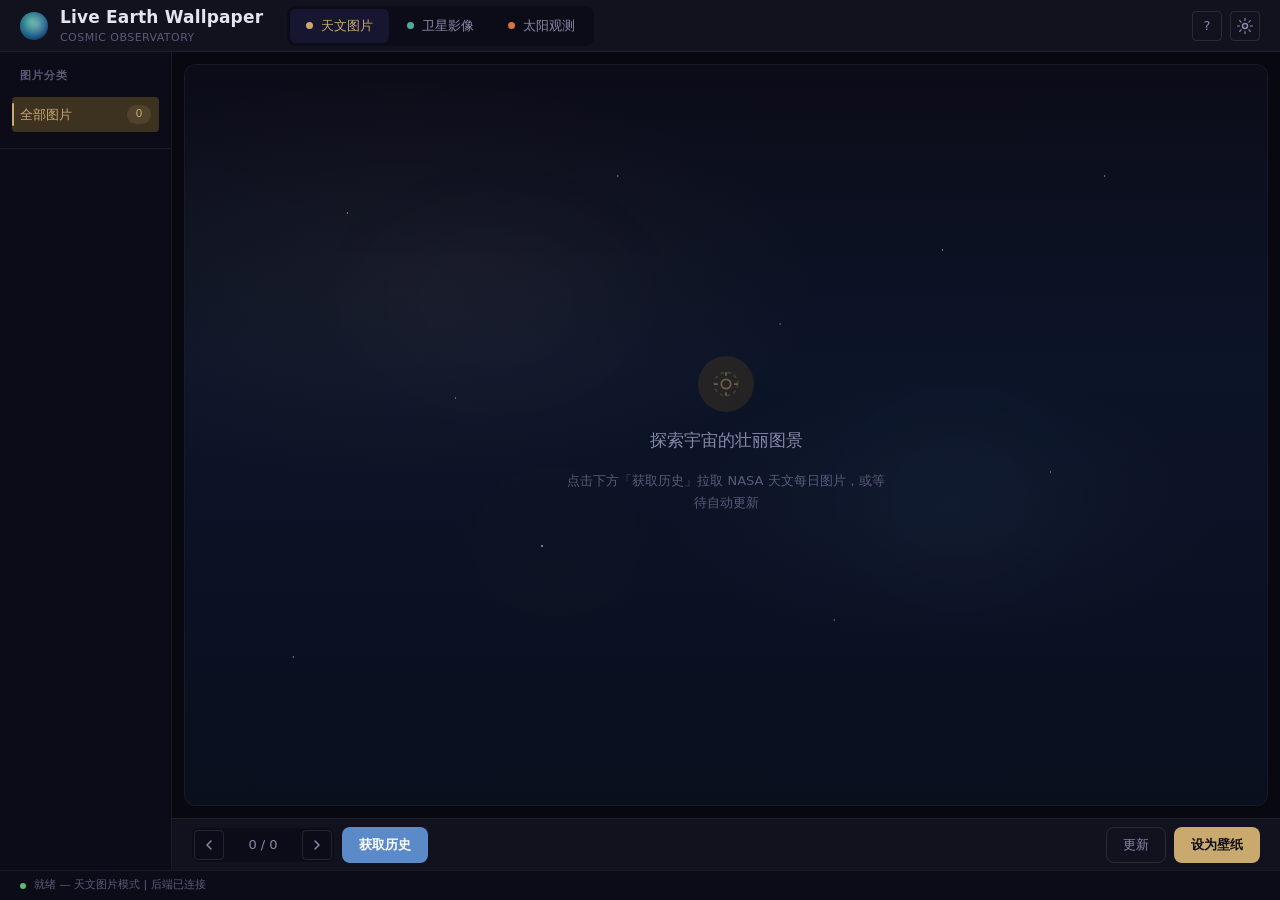
==== ui-redesign/index.html @ b9a94e30 "feat: Cosmic Observatory UI 重设计 — Flask + HTML/CSS 现代界面 + 自启动联动" ====
<!DOCTYPE html>
<html lang="zh-CN">
<head>
<meta charset="UTF-8">
<meta name="viewport" content="width=device-width, initial-scale=1.0">
<title>Live Earth Wallpaper — 卫星壁纸</title>
<style>
/* ============================================================
   DESIGN SYSTEM: COSMIC OBSERVATORY
   ============================================================ */

/* ----- Design Tokens ----- */
:root {
  /* Void palette — deep space background */
  --void-900: #080810;
  --void-800: #0c0c18;
  --void-700: #111122;
  --void-600: #161630;
  --void-500: #1e1e3a;

  /* Surface palette */
  --surface: #12121f;
  --surface-elevated: #181830;
  --surface-hover: #1e1e3e;

  /* Text */
  --text-primary: #e4e4f0;
  --text-secondary: #8888a8;
  --text-muted: #5a5a78;
  --text-inverse: #0c0c18;

  /* Accent colors — one per data source */
  --accent-apod: #c9a96e;    /* warm starlight gold */
  --accent-apod-dim: #3d3220;
  --accent-sat: #4dab9a;     /* Earth teal */
  --accent-sat-dim: #1a3a32;
  --accent-sdo: #e07040;     /* solar orange */
  --accent-sdo-dim: #3d2010;

  /* Semantic */
  --success: #5cb878;
  --success-dim: #1a3828;
  --warning: #d4a843;
  --warning-dim: #3d3010;
  --error: #d45252;
  --error-dim: #3d1818;
  --info: #5a8ac8;
  --info-dim: #182838;

  /* Borders */
  --border-subtle: rgba(255, 255, 255, 0.06);
  --border-default: rgba(255, 255, 255, 0.10);
  --border-strong: rgba(255, 255, 255, 0.16);

  /* Shadows */
  --shadow-sm: 0 1px 3px rgba(0, 0, 0, 0.4);
  --shadow-md: 0 4px 12px rgba(0, 0, 0, 0.5);
  --shadow-lg: 0 8px 32px rgba(0, 0, 0, 0.6);
  --shadow-glow-apod: 0 0 40px rgba(201, 169, 110, 0.12);
  --shadow-glow-sat: 0 0 40px rgba(77, 171, 154, 0.12);
  --shadow-glow-sdo: 0 0 40px rgba(224, 112, 64, 0.12);

  /* Spacing */
  --space-1: 4px;
  --space-2: 8px;
  --space-3: 12px;
  --space-4: 16px;
  --space-5: 20px;
  --space-6: 24px;
  --space-8: 32px;
  --space-10: 40px;
  --space-12: 48px;

  /* Typography */
  --font-sans: "Microsoft YaHei", "PingFang SC", system-ui, -apple-system, sans-serif;
  --font-mono: "Cascadia Code", "Fira Code", "JetBrains Mono", "Consolas", monospace;

  --text-xs: 0.6875rem;
  --text-sm: 0.8125rem;
  --text-base: 0.9375rem;
  --text-lg: 1.0625rem;
  --text-xl: 1.25rem;
  --text-2xl: 1.5rem;
  --text-3xl: 2rem;

  --leading-tight: 1.2;
  --leading-normal: 1.5;
  --leading-relaxed: 1.7;

  --weight-normal: 400;
  --weight-medium: 500;
  --weight-semibold: 600;
  --weight-bold: 700;

  /* Radii */
  --radius-sm: 4px;
  --radius-md: 8px;
  --radius-lg: 12px;
  --radius-xl: 16px;

  /* Transitions */
  --ease-out-expo: cubic-bezier(0.16, 1, 0.3, 1);
  --ease-out-quart: cubic-bezier(0.25, 1, 0.5, 1);
  --duration-fast: 150ms;
  --duration-normal: 250ms;
  --duration-slow: 400ms;
  --duration-glacial: 600ms;

  /* Layout */
  --header-h: 52px;
  --sidebar-w: 172px;
  --statusbar-h: 30px;
}

/* ----- Reset & Base ----- */
*, *::before, *::after {
  box-sizing: border-box;
  margin: 0;
  padding: 0;
}

html, body {
  height: 100%;
  overflow: hidden;
}

body {
  font-family: var(--font-sans);
  font-size: var(--text-base);
  line-height: var(--leading-normal);
  color: var(--text-primary);
  background: var(--void-900);
  -webkit-font-smoothing: antialiased;
  -moz-osx-font-smoothing: grayscale;
  user-select: none;
}

/* Scrollbar styling */
::-webkit-scrollbar { width: 6px; }
::-webkit-scrollbar-track { background: transparent; }
::-webkit-scrollbar-thumb { background: rgba(255,255,255,0.12); border-radius: 3px; }
::-webkit-scrollbar-thumb:hover { background: rgba(255,255,255,0.2); }

/* ============================================================
   APP SHELL
   ============================================================ */
.app {
  display: flex;
  flex-direction: column;
  height: 100dvh;
  background: var(--void-900);
}

/* ----- Header ----- */
.header {
  height: var(--header-h);
  background: var(--surface);
  border-bottom: 1px solid var(--border-subtle);
  display: flex;
  align-items: center;
  padding: 0 var(--space-5);
  gap: 0;
  flex-shrink: 0;
  z-index: 100;
}

.header-brand {
  display: flex;
  align-items: center;
  gap: var(--space-3);
  margin-right: var(--space-6);
}

.header-logo {
  width: 28px;
  height: 28px;
  border-radius: 50%;
  background: radial-gradient(circle at 40% 35%, #4dab9a, #1a5a8a 60%, #0a1a3a);
  position: relative;
  overflow: hidden;
}
.header-logo::after {
  content: '';
  position: absolute;
  inset: 0;
  background: radial-gradient(circle at 60% 45%, rgba(255,255,255,0.25) 0%, transparent 60%);
  border-radius: 50%;
}

.header-title {
  font-size: var(--text-lg);
  font-weight: var(--weight-semibold);
  color: var(--text-primary);
  letter-spacing: 0.01em;
}
.header-subtitle {
  font-size: var(--text-xs);
  color: var(--text-muted);
  letter-spacing: 0.04em;
}

/* Source tabs in header */
.source-tabs {
  display: flex;
  gap: 2px;
  background: var(--void-800);
  border-radius: var(--radius-md);
  padding: 3px;
}

.source-tab {
  display: flex;
  align-items: center;
  gap: var(--space-2);
  padding: var(--space-2) var(--space-4);
  border-radius: 6px;
  font-size: var(--text-sm);
  font-weight: var(--weight-medium);
  color: var(--text-secondary);
  cursor: pointer;
  transition: all var(--duration-fast) var(--ease-out-quart);
  border: none;
  background: transparent;
  font-family: var(--font-sans);
  white-space: nowrap;
}
.source-tab:hover { color: var(--text-primary); background: rgba(255,255,255,0.04); }
.source-tab.active { color: var(--text-primary); background: var(--void-600); }

.source-tab.apod-tab.active { color: var(--accent-apod); }
.source-tab.sat-tab.active { color: var(--accent-sat); }
.source-tab.sdo-tab.active { color: var(--accent-sdo); }

.tab-dot {
  width: 7px;
  height: 7px;
  border-radius: 50%;
  flex-shrink: 0;
}
.tab-dot.apod-dot { background: var(--accent-apod); }
.tab-dot.sat-dot { background: var(--accent-sat); }
.tab-dot.sdo-dot { background: var(--accent-sdo); }

.header-actions {
  margin-left: auto;
  display: flex;
  gap: var(--space-2);
}

/* ----- Body ----- */
.body {
  flex: 1;
  display: flex;
  overflow: hidden;
}

/* ----- Sidebar ----- */
.sidebar {
  width: var(--sidebar-w);
  background: var(--void-800);
  border-right: 1px solid var(--border-subtle);
  display: flex;
  flex-direction: column;
  flex-shrink: 0;
  overflow-y: auto;
}

.sidebar-section {
  padding: var(--space-4) var(--space-3);
  border-bottom: 1px solid var(--border-subtle);
}
.sidebar-section:last-child { border-bottom: none; }

.sidebar-label {
  font-size: var(--text-xs);
  font-weight: var(--weight-semibold);
  color: var(--text-muted);
  text-transform: uppercase;
  letter-spacing: 0.08em;
  margin-bottom: var(--space-3);
  padding: 0 var(--space-2);
}

/* Category list */
.cat-list { display: flex; flex-direction: column; gap: 1px; }

.cat-item {
  display: flex;
  align-items: center;
  justify-content: space-between;
  padding: var(--space-2) var(--space-2);
  border-radius: var(--radius-sm);
  font-size: var(--text-sm);
  color: var(--text-secondary);
  cursor: pointer;
  transition: all var(--duration-fast) var(--ease-out-quart);
  position: relative;
}
.cat-item:hover { color: var(--text-primary); background: rgba(255,255,255,0.04); }
.cat-item.active {
  color: var(--accent-apod);
  background: var(--accent-apod-dim);
}
.cat-item.active::before {
  content: '';
  position: absolute;
  left: 0;
  top: 6px;
  bottom: 6px;
  width: 2px;
  background: var(--accent-apod);
  border-radius: 1px;
}

.cat-count {
  font-size: var(--text-xs);
  color: var(--text-muted);
  background: var(--void-700);
  padding: 1px 6px;
  border-radius: 10px;
  min-width: 24px;
  text-align: center;
}
.cat-item.active .cat-count {
  background: rgba(201,169,110,0.15);
  color: var(--accent-apod);
}

/* Satellite sidebar */
.sat-select-group {
  margin-bottom: var(--space-3);
}
.sat-select-group:last-child { margin-bottom: 0; }

.sat-select-label {
  font-size: var(--text-xs);
  color: var(--text-muted);
  margin-bottom: var(--space-1);
  padding: 0 var(--space-1);
  letter-spacing: 0.03em;
}

.select-styled {
  width: 100%;
  padding: var(--space-2) var(--space-2);
  background: var(--void-700);
  color: var(--text-primary);
  border: 1px solid var(--border-default);
  border-radius: var(--radius-sm);
  font-size: var(--text-sm);
  font-family: var(--font-sans);
  cursor: pointer;
  outline: none;
  transition: border-color var(--duration-fast);
}
.select-styled:focus { border-color: var(--accent-sat); }

.radio-group {
  display: flex;
  flex-direction: column;
  gap: 2px;
}

.radio-item {
  display: flex;
  align-items: center;
  gap: var(--space-2);
  padding: var(--space-1) var(--space-2);
  border-radius: var(--radius-sm);
  font-size: var(--text-sm);
  color: var(--text-secondary);
  cursor: pointer;
  transition: all var(--duration-fast);
}
.radio-item:hover { color: var(--text-primary); background: rgba(255,255,255,0.03); }
.radio-item.selected { color: var(--accent-sat); }

.radio-dot {
  width: 14px;
  height: 14px;
  border-radius: 50%;
  border: 2px solid var(--border-strong);
  position: relative;
  flex-shrink: 0;
  transition: border-color var(--duration-fast);
}
.radio-item.selected .radio-dot { border-color: var(--accent-sat); }
.radio-item.selected .radio-dot::after {
  content: '';
  position: absolute;
  inset: 3px;
  border-radius: 50%;
  background: var(--accent-sat);
}

/* Info card in sidebar */
.sidebar-info {
  margin-top: auto;
  padding: var(--space-3);
  background: var(--surface);
  border-radius: var(--radius-md);
  margin: var(--space-3);
}

.sidebar-info-title {
  font-size: var(--text-xs);
  font-weight: var(--weight-semibold);
  color: var(--text-muted);
  margin-bottom: var(--space-2);
  letter-spacing: 0.04em;
}
.sidebar-info-text {
  font-size: var(--text-xs);
  color: var(--text-secondary);
  line-height: var(--leading-relaxed);
}

/* ----- Main Content ----- */
.main {
  flex: 1;
  display: flex;
  flex-direction: column;
  overflow: hidden;
  background: var(--void-900);
}

/* Panel system */
.panel {
  flex: 1;
  display: none;
  flex-direction: column;
  overflow: hidden;
}
.panel.visible { display: flex; }

/* Preview area */
.preview-area {
  flex: 1;
  position: relative;
  background: var(--void-800);
  margin: var(--space-3);
  border-radius: var(--radius-lg);
  overflow: hidden;
  border: 1px solid var(--border-subtle);
  display: flex;
  align-items: center;
  justify-content: center;
}

/* Placeholder imagery */
.preview-placeholder {
  width: 100%;
  height: 100%;
  position: absolute;
  inset: 0;
}

.preview-placeholder.apod-bg {
  background:
    radial-gradient(600px 300px at 20% 30%, rgba(201,169,110,0.06) 0%, transparent 70%),
    radial-gradient(400px 200px at 70% 60%, rgba(100,140,200,0.05) 0%, transparent 70%),
    radial-gradient(1px 1px at 15% 20%, rgba(255,255,255,0.9), transparent),
    radial-gradient(1px 1px at 25% 45%, rgba(255,255,255,0.7), transparent),
    radial-gradient(1px 1px at 40% 15%, rgba(255,255,255,0.8), transparent),
    radial-gradient(1px 1px at 55% 35%, rgba(255,255,255,0.6), transparent),
    radial-gradient(1px 1px at 70% 25%, rgba(255,255,255,0.9), transparent),
    radial-gradient(1px 1px at 80% 55%, rgba(255,255,255,0.7), transparent),
    radial-gradient(1.5px 1.5px at 33% 65%, rgba(255,255,255,0.85), transparent),
    radial-gradient(1px 1px at 60% 75%, rgba(255,255,255,0.6), transparent),
    radial-gradient(1px 1px at 10% 80%, rgba(255,255,255,0.75), transparent),
    radial-gradient(1px 1px at 85% 15%, rgba(255,255,255,0.8), transparent),
    linear-gradient(180deg, var(--void-800) 0%, #0c1428 40%, #0a0f1e 100%);
}

.preview-placeholder.sat-bg {
  background:
    radial-gradient(ellipse 80% 60% at 50% 45%, #1a4a6e 0%, #0d2b45 40%, #0a1f35 70%, var(--void-800) 100%),
    radial-gradient(ellipse 40% 25% at 30% 35%, rgba(77,171,154,0.08) 0%, transparent 60%),
    radial-gradient(ellipse 30% 20% at 70% 50%, rgba(77,171,154,0.06) 0%, transparent 60%);
}

.preview-placeholder.sdo-bg {
  background:
    radial-gradient(circle 45% at 50% 50%, rgba(224,112,64,0.15) 0%, rgba(200,80,30,0.08) 30%, rgba(180,60,20,0.03) 55%, var(--void-800) 100%),
    radial-gradient(circle 20% at 50% 50%, rgba(255,200,100,0.2) 0%, transparent 40%);
}

/* Nebula cloud effect for APOD */
.nebula-cloud {
  position: absolute;
  border-radius: 50%;
  filter: blur(60px);
  opacity: 0.3;
  animation: nebulaDrift 20s ease-in-out infinite alternate;
}
.nebula-cloud:nth-child(1) {
  width: 300px; height: 180px;
  background: radial-gradient(ellipse, rgba(180,140,200,0.15), transparent);
  top: 20%; left: 15%;
}
.nebula-cloud:nth-child(2) {
  width: 250px; height: 200px;
  background: radial-gradient(ellipse, rgba(100,160,200,0.12), transparent);
  top: 45%; left: 60%;
  animation-delay: -7s;
  animation-duration: 25s;
}
.nebula-cloud:nth-child(3) {
  width: 200px; height: 140px;
  background: radial-gradient(ellipse, rgba(201,169,110,0.1), transparent);
  top: 55%; left: 25%;
  animation-delay: -12s;
  animation-duration: 18s;
}

@keyframes nebulaDrift {
  0% { transform: translate(0, 0) scale(1); }
  100% { transform: translate(20px, -15px) scale(1.08); }
}

/* Image overlay info */
.preview-overlay {
  position: absolute;
  bottom: 0;
  left: 0;
  right: 0;
  padding: var(--space-5) var(--space-6);
  background: linear-gradient(transparent, rgba(8,8,16,0.85) 40%);
  display: flex;
  align-items: flex-end;
  justify-content: space-between;
  pointer-events: none;
}

.preview-meta { display: flex; flex-direction: column; gap: var(--space-1); }
.preview-title { font-size: var(--text-xl); font-weight: var(--weight-semibold); letter-spacing: 0.01em; }
.preview-date { font-size: var(--text-sm); color: var(--text-secondary); }
.preview-copyright { font-size: var(--text-xs); color: var(--text-muted); }

.preview-resolution {
  font-size: var(--text-xs);
  color: var(--text-muted);
  font-family: var(--font-mono);
  background: rgba(0,0,0,0.5);
  padding: var(--space-1) var(--space-3);
  border-radius: var(--radius-sm);
  pointer-events: none;
}

/* Empty state */
.empty-state {
  display: flex;
  flex-direction: column;
  align-items: center;
  justify-content: center;
  gap: var(--space-4);
  text-align: center;
  z-index: 1;
  padding: var(--space-10);
}

.empty-icon {
  width: 56px;
  height: 56px;
  border-radius: 50%;
  display: flex;
  align-items: center;
  justify-content: center;
  font-size: 24px;
  opacity: 0.5;
}
.empty-icon.apod-ei { background: var(--accent-apod-dim); }
.empty-icon.sat-ei { background: var(--accent-sat-dim); }
.empty-icon.sdo-ei { background: var(--accent-sdo-dim); }

.empty-title {
  font-size: var(--text-lg);
  font-weight: var(--weight-medium);
  color: var(--text-secondary);
}
.empty-desc {
  font-size: var(--text-sm);
  color: var(--text-muted);
  max-width: 320px;
  line-height: var(--leading-relaxed);
}

/* ----- Bottom Control Bar ----- */
.control-bar {
  height: 52px;
  background: var(--surface);
  border-top: 1px solid var(--border-subtle);
  display: flex;
  align-items: center;
  padding: 0 var(--space-5);
  gap: var(--space-3);
  flex-shrink: 0;
}

.control-group { display: flex; align-items: center; gap: var(--space-2); }
.control-group.right { margin-left: auto; }

/* Navigation */
.nav-group {
  display: flex;
  align-items: center;
  gap: var(--space-1);
  background: var(--void-800);
  border-radius: var(--radius-md);
  padding: 2px;
}

.page-indicator {
  font-size: var(--text-sm);
  color: var(--text-secondary);
  padding: 0 var(--space-3);
  font-variant-numeric: tabular-nums;
  min-width: 70px;
  text-align: center;
}

/* Buttons */
.btn {
  display: inline-flex;
  align-items: center;
  justify-content: center;
  gap: var(--space-2);
  padding: var(--space-2) var(--space-4);
  height: 36px;
  border-radius: var(--radius-md);
  font-family: var(--font-sans);
  font-size: var(--text-sm);
  font-weight: var(--weight-medium);
  border: 1px solid transparent;
  cursor: pointer;
  transition: all var(--duration-fast) var(--ease-out-quart);
  white-space: nowrap;
  outline: none;
  position: relative;
  overflow: hidden;
}

.btn:focus-visible {
  outline: 2px solid var(--accent-apod);
  outline-offset: 2px;
}

.btn:active { transform: scale(0.97); }

.btn-icon {
  width: 36px;
  height: 36px;
  padding: 0;
  border-radius: var(--radius-md);
}
.btn-icon.small { width: 30px; height: 30px; border-radius: var(--radius-sm); }

/* Button variants */
.btn-ghost {
  background: transparent;
  color: var(--text-secondary);
  border-color: var(--border-default);
}
.btn-ghost:hover { color: var(--text-primary); background: var(--surface-hover); border-color: var(--border-strong); }

.btn-primary {
  background: var(--accent-apod);
  color: var(--text-inverse);
  font-weight: var(--weight-semibold);
}
.btn-primary:hover { filter: brightness(1.15); }

.btn-sat {
  background: var(--accent-sat);
  color: var(--text-inverse);
  font-weight: var(--weight-semibold);
}
.btn-sat:hover { filter: brightness(1.15); }

.btn-sdo {
  background: var(--accent-sdo);
  color: var(--text-inverse);
  font-weight: var(--weight-semibold);
}
.btn-sdo:hover { filter: brightness(1.15); }

.btn-accent {
  background: var(--info);
  color: white;
  font-weight: var(--weight-semibold);
}
.btn-accent:hover { filter: brightness(1.15); }

.btn-success {
  background: var(--success);
  color: var(--text-inverse);
  font-weight: var(--weight-semibold);
}
.btn-success:hover { filter: brightness(1.15); }

.btn-danger {
  background: transparent;
  color: var(--error);
  border-color: var(--error-dim);
}
.btn-danger:hover { background: var(--error-dim); border-color: var(--error); }

/* Auto-refresh toggle styling */
.auto-toggle {
  position: relative;
  display: flex;
  align-items: center;
  gap: var(--space-2);
  padding: var(--space-2) var(--space-3);
  border-radius: var(--radius-md);
  font-size: var(--text-xs);
  color: var(--text-secondary);
  cursor: pointer;
  transition: all var(--duration-fast);
  background: var(--void-800);
}
.auto-toggle:hover { color: var(--text-primary); }
.auto-toggle.on { color: var(--success); }

.auto-dot {
  width: 8px;
  height: 8px;
  border-radius: 50%;
  background: var(--text-muted);
  transition: all var(--duration-normal);
}
.auto-toggle.on .auto-dot {
  background: var(--success);
  box-shadow: 0 0 8px rgba(92,184,120,0.5);
}

.countdown {
  font-size: var(--text-xs);
  color: var(--text-muted);
  font-family: var(--font-mono);
  padding: var(--space-1) var(--space-3);
}

/* ----- Status Bar ----- */
.status-bar {
  height: var(--statusbar-h);
  background: var(--void-800);
  border-top: 1px solid var(--border-subtle);
  display: flex;
  align-items: center;
  padding: 0 var(--space-5);
  flex-shrink: 0;
}

.status-text {
  font-size: var(--text-xs);
  color: var(--text-muted);
  display: flex;
  align-items: center;
  gap: var(--space-2);
}
.status-dot {
  width: 6px;
  height: 6px;
  border-radius: 50%;
  background: var(--text-muted);
  transition: background var(--duration-normal);
}
.status-dot.ok { background: var(--success); }
.status-dot.loading { background: var(--warning); animation: pulse-dot 1.2s ease-in-out infinite; }
.status-dot.error { background: var(--error); }

@keyframes pulse-dot {
  0%, 100% { opacity: 1; }
  50% { opacity: 0.3; }
}

.status-update {
  margin-left: auto;
  font-size: var(--text-xs);
  color: var(--text-muted);
}

/* ----- Modal / Dialog ----- */
.modal-overlay {
  position: fixed;
  inset: 0;
  background: rgba(4, 4, 8, 0.75);
  backdrop-filter: blur(8px);
  display: flex;
  align-items: center;
  justify-content: center;
  z-index: 1000;
  animation: fadeIn var(--duration-normal) var(--ease-out-quart);
}

@keyframes fadeIn {
  from { opacity: 0; }
  to { opacity: 1; }
}

.modal {
  background: var(--surface);
  border: 1px solid var(--border-default);
  border-radius: var(--radius-xl);
  width: 90%;
  max-width: 460px;
  max-height: 85vh;
  overflow-y: auto;
  box-shadow: var(--shadow-lg);
  animation: modalIn var(--duration-slow) var(--ease-out-expo);
}

@keyframes modalIn {
  from { opacity: 0; transform: translateY(12px) scale(0.98); }
  to { opacity: 1; transform: translateY(0) scale(1); }
}

.modal-header {
  display: flex;
  align-items: center;
  justify-content: space-between;
  padding: var(--space-5) var(--space-6);
  border-bottom: 1px solid var(--border-subtle);
}
.modal-title { font-size: var(--text-lg); font-weight: var(--weight-semibold); }
.modal-close {
  width: 32px; height: 32px;
  border: none;
  background: transparent;
  color: var(--text-secondary);
  border-radius: var(--radius-sm);
  cursor: pointer;
  display: flex;
  align-items: center;
  justify-content: center;
  font-size: 18px;
  transition: all var(--duration-fast);
}
.modal-close:hover { color: var(--text-primary); background: var(--surface-hover); }

.modal-body { padding: var(--space-6); }

.modal-footer {
  padding: var(--space-4) var(--space-6);
  border-top: 1px solid var(--border-subtle);
  display: flex;
  justify-content: flex-end;
  gap: var(--space-3);
}

/* Form elements in modal */
.form-group { margin-bottom: var(--space-5); }
.form-group:last-child { margin-bottom: 0; }

.form-label {
  display: block;
  font-size: var(--text-sm);
  font-weight: var(--weight-medium);
  color: var(--text-secondary);
  margin-bottom: var(--space-2);
}

.form-input {
  width: 100%;
  padding: var(--space-2) var(--space-3);
  background: var(--void-700);
  color: var(--text-primary);
  border: 1px solid var(--border-default);
  border-radius: var(--radius-md);
  font-size: var(--text-sm);
  font-family: var(--font-sans);
  transition: border-color var(--duration-fast);
  outline: none;
}
.form-input:focus { border-color: var(--info); }

.form-hint {
  font-size: var(--text-xs);
  color: var(--text-muted);
  margin-top: var(--space-1);
}

/* Toggle switch */
.toggle-row {
  display: flex;
  align-items: center;
  justify-content: space-between;
  padding: var(--space-3) 0;
  cursor: pointer;
}
.toggle-label { font-size: var(--text-sm); color: var(--text-primary); }
.toggle-hint { font-size: var(--text-xs); color: var(--text-muted); margin-top: 2px; }

.toggle-switch {
  width: 44px;
  height: 24px;
  background: var(--void-700);
  border-radius: 12px;
  position: relative;
  transition: background var(--duration-normal);
  flex-shrink: 0;
}
.toggle-switch.on { background: var(--success); }
.toggle-switch::after {
  content: '';
  position: absolute;
  top: 3px;
  left: 3px;
  width: 18px;
  height: 18px;
  background: white;
  border-radius: 50%;
  transition: transform var(--duration-normal) var(--ease-out-quart);
}
.toggle-switch.on::after { transform: translateX(20px); }

/* Wallpaper style pills */
.style-pills {
  display: flex;
  flex-wrap: wrap;
  gap: var(--space-2);
}

.style-pill {
  padding: var(--space-1) var(--space-3);
  border-radius: 20px;
  font-size: var(--text-xs);
  color: var(--text-secondary);
  background: var(--void-700);
  border: 1px solid var(--border-default);
  cursor: pointer;
  transition: all var(--duration-fast);
  font-family: var(--font-sans);
}
.style-pill:hover { color: var(--text-primary); border-color: var(--border-strong); }
.style-pill.selected {
  color: var(--info);
  background: var(--info-dim);
  border-color: var(--info);
}

/* Help text area */
.help-text {
  font-size: var(--text-sm);
  color: var(--text-secondary);
  line-height: var(--leading-relaxed);
  background: var(--void-800);
  border-radius: var(--radius-md);
  padding: var(--space-5);
  max-height: 360px;
  overflow-y: auto;
}
.help-text h3 {
  color: var(--text-primary);
  font-size: var(--text-base);
  font-weight: var(--weight-semibold);
  margin: var(--space-4) 0 var(--space-2);
}
.help-text h3:first-child { margin-top: 0; }
.help-text p { margin-bottom: var(--space-2); }
.help-text ul { padding-left: var(--space-5); margin-bottom: var(--space-3); }
.help-text li { margin-bottom: var(--space-1); color: var(--text-secondary); }
.help-text code {
  font-family: var(--font-mono);
  font-size: var(--text-xs);
  background: var(--void-700);
  padding: 1px 5px;
  border-radius: 3px;
  color: var(--accent-apod);
}

/* Loading shimmer */
@keyframes shimmer {
  0% { background-position: -400px 0; }
  100% { background-position: 400px 0; }
}

.loading-shimmer {
  background: linear-gradient(90deg,
    var(--void-700) 0%,
    var(--void-600) 40%,
    var(--void-700) 80%
  );
  background-size: 800px 100%;
  animation: shimmer 2s ease-in-out infinite;
}

/* ============================================================
   SDO BAND COLORS
   ============================================================ */
.band-swatch {
  display: inline-block;
  width: 10px;
  height: 10px;
  border-radius: 50%;
  margin-right: var(--space-2);
  flex-shrink: 0;
}
.band-0304 { background: #e03040; }
.band-0171 { background: #d4a030; }
.band-continuum { background: #f0e0c0; }
.band-magnetogram { background: #60a0e0; }
.band-0211 { background: #e07080; }
.band-0193 { background: #c06030; }
.band-0094 { background: #40c080; }
.band-0131 { background: #40a0d0; }

/* ============================================================
   RESPONSIVE
   ============================================================ */
@media (max-width: 860px) {
  .sidebar { display: none; }
  .header-subtitle { display: none; }
  .source-tab span:last-child { display: none; }
  .preview-area { margin: var(--space-2); border-radius: var(--radius-md); }
  .control-bar { padding: 0 var(--space-3); gap: var(--space-2); flex-wrap: wrap; height: auto; padding-block: var(--space-2); }
}
</style>
</head>
<body>

<div class="app">
  <!-- ===== HEADER ===== -->
  <header class="header">
    <div class="header-brand">
      <div class="header-logo"></div>
      <div>
        <div class="header-title">Live Earth Wallpaper</div>
        <div class="header-subtitle">COSMIC OBSERVATORY</div>
      </div>
    </div>

    <div class="source-tabs" id="sourceTabs">
      <button class="source-tab apod-tab active" data-source="apod">
        <span class="tab-dot apod-dot"></span>
        <span>天文图片</span>
      </button>
      <button class="source-tab sat-tab" data-source="satellite">
        <span class="tab-dot sat-dot"></span>
        <span>卫星影像</span>
      </button>
      <button class="source-tab sdo-tab" data-source="sdo">
        <span class="tab-dot sdo-dot"></span>
        <span>太阳观测</span>
      </button>
    </div>

    <div class="header-actions">
      <button class="btn btn-ghost btn-icon small" id="btnHelp" title="使用说明">?</button>
      <button class="btn btn-ghost btn-icon small" id="btnSettings" title="设置">
        <svg width="16" height="16" viewBox="0 0 16 16" fill="none">
          <circle cx="8" cy="8" r="2.5" stroke="currentColor" stroke-width="1.5"/>
          <path d="M8 0.5v2M8 13.5v2M0.5 8h2M13.5 8h2M2.7 2.7l1.4 1.4M11.9 11.9l1.4 1.4M2.7 13.3l1.4-1.4M11.9 4.1l1.4-1.4" stroke="currentColor" stroke-width="1.2" stroke-linecap="round"/>
        </svg>
      </button>
    </div>
  </header>

  <!-- ===== BODY ===== -->
  <div class="body">
    <!-- Sidebar -->
    <aside class="sidebar" id="sidebar">
      <!-- APOD categories -->
      <div class="sidebar-section" id="apodSidebar">
        <div class="sidebar-label">图片分类</div>
        <div class="cat-list" id="catList"></div>
      </div>

      <!-- Satellite controls -->
      <div class="sidebar-section" id="satSidebar" style="display:none;">
        <div class="sidebar-label">卫星影像</div>
        <div class="sat-select-group">
          <div class="sat-select-label">卫星</div>
          <select class="select-styled" id="satSelect">
            <option value="himawari">Himawari-8 亚太</option>
            <option value="goes16">GOES-16 美洲</option>
            <option value="goes18">GOES-18 美洲西</option>
            <option value="gk2a">GK2A 韩国</option>
            <option value="meteosat">Meteosat 欧洲/非洲</option>
            <option value="meteosat-9">Meteosat-9 印度洋</option>
          </select>
        </div>
        <div class="sat-select-group">
          <div class="sat-select-label">色彩模式</div>
          <div class="radio-group" id="satColorGroup">
            <div class="radio-item selected" data-value="natural_color"><span class="radio-dot"></span>自然色</div>
            <div class="radio-item" data-value="geocolor"><span class="radio-dot"></span>地球色（含夜景）</div>
          </div>
        </div>
        <div class="sat-select-group">
          <div class="sat-select-label">分辨率</div>
          <div class="radio-group" id="satSizeGroup">
            <div class="radio-item" data-value="688"><span class="radio-dot"></span>标准 688px</div>
            <div class="radio-item selected" data-value="1080"><span class="radio-dot"></span>高清 1080px</div>
            <div class="radio-item" data-value="2200"><span class="radio-dot"></span>超清 2200px</div>
          </div>
        </div>
        <div class="sidebar-info">
          <div class="sidebar-info-title">数据来源</div>
          <div class="sidebar-info-text">CIRA RAMMB-Slider<br>更新频率约 10 分钟<br>实时地球静止卫星影像</div>
        </div>
      </div>

      <!-- SDO controls -->
      <div class="sidebar-section" id="sdoSidebar" style="display:none;">
        <div class="sidebar-label">观测波段</div>
        <div class="radio-group" id="sdoBandGroup">
          <div class="radio-item selected" data-value="0304">
            <span class="band-swatch band-0304"></span>304 Å — 色球层
          </div>
          <div class="radio-item" data-value="0171">
            <span class="band-swatch band-0171"></span>171 Å — 日冕
          </div>
          <div class="radio-item" data-value="continuum">
            <span class="band-swatch band-continuum"></span>连续光球 — 太阳黑子
          </div>
          <div class="radio-item" data-value="magnetogram">
            <span class="band-swatch band-magnetogram"></span>磁场图 — 磁场线
          </div>
          <div class="radio-item" data-value="0211">
            <span class="band-swatch band-0211"></span>211 Å — 活动区
          </div>
          <div class="radio-item" data-value="0193">
            <span class="band-swatch band-0193"></span>193 Å — 日冕高温
          </div>
          <div class="radio-item" data-value="0094">
            <span class="band-swatch band-0094"></span>94 Å — 耀斑
          </div>
          <div class="radio-item" data-value="0131">
            <span class="band-swatch band-0131"></span>131 Å — 过渡区
          </div>
        </div>
        <div class="sidebar-info">
          <div class="sidebar-info-title">数据来源</div>
          <div class="sidebar-info-text">NASA 太阳动力学天文台<br>拍摄频率约 15-60 分钟<br>SDO — Solar Dynamics Observatory</div>
        </div>
      </div>
    </aside>

    <!-- Main content -->
    <main class="main">
      <!-- APOD Panel -->
      <div class="panel visible" id="panelApod">
        <div class="preview-area">
          <div class="preview-placeholder apod-bg">
            <div class="nebula-cloud"></div>
            <div class="nebula-cloud"></div>
            <div class="nebula-cloud"></div>
          </div>
          <div class="empty-state" id="apodEmpty">
            <div class="empty-icon apod-ei">
              <svg width="28" height="28" viewBox="0 0 24 24" fill="none" stroke="var(--accent-apod)" stroke-width="1.5">
                <circle cx="12" cy="12" r="4"/><path d="M12 2v3M12 19v3M2 12h3M19 12h3"/>
                <circle cx="12" cy="12" r="10" stroke-dasharray="3 3" opacity="0.4"/>
              </svg>
            </div>
            <div class="empty-title">探索宇宙的壮丽图景</div>
            <div class="empty-desc">点击下方「获取历史」拉取 NASA 天文每日图片，或等待自动更新</div>
          </div>
          <div class="preview-overlay" id="apodOverlay" style="display:none;">
            <div class="preview-meta">
              <div class="preview-title" id="apodTitle">猎户座大星云</div>
              <div class="preview-date" id="apodDate">2026-08-12</div>
              <div class="preview-copyright" id="apodCopyright"></div>
            </div>
            <div class="preview-resolution" id="apodRes"></div>
          </div>
        </div>
        <div class="control-bar">
          <div class="control-group">
            <div class="nav-group">
              <button class="btn btn-ghost btn-icon small" id="btnPrev" title="上一张">
                <svg width="16" height="16" viewBox="0 0 16 16"><path d="M10 4L6 8l4 4" stroke="currentColor" stroke-width="1.5" fill="none" stroke-linecap="round" stroke-linejoin="round"/></svg>
              </button>
              <span class="page-indicator" id="pageInd">0 / 0</span>
              <button class="btn btn-ghost btn-icon small" id="btnNext" title="下一张">
                <svg width="16" height="16" viewBox="0 0 16 16"><path d="M6 4l4 4-4 4" stroke="currentColor" stroke-width="1.5" fill="none" stroke-linecap="round" stroke-linejoin="round"/></svg>
              </button>
            </div>
            <button class="btn btn-accent" id="btnFetch">获取历史</button>
          </div>
          <div class="control-group right">
            <button class="btn btn-ghost" id="btnUpdate">更新</button>
            <button class="btn btn-primary" id="btnSetApod">设为壁纸</button>
          </div>
        </div>
      </div>

      <!-- Satellite Panel -->
      <div class="panel" id="panelSat">
        <div class="preview-area">
          <div class="preview-placeholder sat-bg"></div>
          <div class="empty-state" id="satEmpty">
            <div class="empty-icon sat-ei">
              <svg width="28" height="28" viewBox="0 0 24 24" fill="none" stroke="var(--accent-sat)" stroke-width="1.5">
                <circle cx="12" cy="12" r="9"/><path d="M4 12h16M7 6a9 9 0 000 12"/><ellipse cx="12" cy="12" rx="4" ry="9"/>
              </svg>
            </div>
            <div class="empty-title">获取地球实时影像</div>
            <div class="empty-desc">选择卫星和色彩模式，点击「获取最新影像」查看地球此刻的样子</div>
          </div>
          <div class="preview-overlay" id="satOverlay" style="display:none;">
            <div class="preview-meta">
              <div class="preview-title" id="satTitle">Himawari-8 亚太</div>
              <div class="preview-date" id="satTime">2026-08-12 10:00 UTC+8</div>
            </div>
            <div class="preview-resolution" id="satRes"></div>
          </div>
        </div>
        <div class="control-bar">
          <div class="control-group">
            <button class="btn btn-sat" id="btnSatFetch">获取最新影像</button>
            <div class="auto-toggle on" id="satAutoToggle">
              <span class="auto-dot"></span>自动刷新
            </div>
            <span class="countdown" id="satCountdown">09:58</span>
          </div>
          <div class="control-group right">
            <button class="btn btn-primary" id="btnSetSat">设为壁纸</button>
          </div>
        </div>
      </div>

      <!-- SDO Panel -->
      <div class="panel" id="panelSdo">
        <div class="preview-area">
          <div class="preview-placeholder sdo-bg"></div>
          <div class="empty-state" id="sdoEmpty">
            <div class="empty-icon sdo-ei">
              <svg width="28" height="28" viewBox="0 0 24 24" fill="none" stroke="var(--accent-sdo)" stroke-width="1.5">
                <circle cx="12" cy="12" r="5"/><path d="M12 1v3M12 20v3M1 12h3M20 12h3"/>
                <path d="M4.2 4.2l2.1 2.1M17.7 17.7l2.1 2.1M4.2 19.8l2.1-2.1M17.7 6.3l2.1-2.1" opacity="0.5"/>
              </svg>
            </div>
            <div class="empty-title">观测太阳活动</div>
            <div class="empty-desc">选择观测波段，获取来自 NASA SDO 的最新太阳图像</div>
          </div>
          <div class="preview-overlay" id="sdoOverlay" style="display:none;">
            <div class="preview-meta">
              <div class="preview-title" id="sdoTitle">304 Å — 色球层</div>
              <div class="preview-date" id="sdoTime">NASA SDO · 2026-08-12 10:00</div>
            </div>
            <div class="preview-resolution" id="sdoRes"></div>
          </div>
        </div>
        <div class="control-bar">
          <div class="control-group">
            <button class="btn btn-sdo" id="btnSdoFetch">获取最新太阳图</button>
            <div class="auto-toggle on" id="sdoAutoToggle">
              <span class="auto-dot"></span>自动刷新
            </div>
            <span class="countdown" id="sdoCountdown">59:42</span>
          </div>
          <div class="control-group right">
            <button class="btn btn-primary" id="btnSetSdo">设为壁纸</button>
          </div>
        </div>
      </div>
    </main>
  </div>

  <!-- Status Bar -->
  <div class="status-bar">
    <div class="status-text">
      <span class="status-dot ok" id="statusDot"></span>
      <span id="statusText">就绪</span>
    </div>
    <div class="status-update" id="statusUpdate"></div>
  </div>
</div>

<!-- ===== SETTINGS MODAL ===== -->
<div class="modal-overlay" id="settingsModal" style="display:none;">
  <div class="modal">
    <div class="modal-header">
      <div class="modal-title">设置</div>
      <button class="modal-close" id="closeSettings">&times;</button>
    </div>
    <div class="modal-body">
      <div class="form-group">
        <label class="form-label">NASA API Key</label>
        <input class="form-input" id="apiKeyInput" value="DEMO_KEY" placeholder="输入 NASA API Key">
        <div class="form-hint">默认使用 DEMO_KEY（每小时限流 30 次）。建议访问 api.nasa.gov 申请免费 Key。</div>
      </div>

      <div class="form-group">
        <label class="form-label">壁纸样式</label>
        <div class="style-pills" id="stylePills">
          <span class="style-pill" data-value="center">居中</span>
          <span class="style-pill" data-value="tile">平铺</span>
          <span class="style-pill" data-value="stretch">拉伸</span>
          <span class="style-pill" data-value="fit">适应</span>
          <span class="style-pill selected" data-value="fill">填充（推荐）</span>
        </div>
      </div>

      <div class="toggle-row" id="toggleAutoUpdate">
        <div>
          <div class="toggle-label">启用自动更新壁纸</div>
          <div class="toggle-hint">每天在设定时间自动更新壁纸</div>
        </div>
        <div class="toggle-switch on"></div>
      </div>

      <div class="toggle-row" id="toggleHD">
        <div>
          <div class="toggle-label">优先下载高清图片</div>
          <div class="toggle-hint">NASA APOD 模式下使用 HD 画质</div>
        </div>
        <div class="toggle-switch on"></div>
      </div>

      <div class="toggle-row" id="toggleAutostart">
        <div>
          <div class="toggle-label">开机自启动</div>
          <div class="toggle-hint">开机时自动启动并在后台运行</div>
        </div>
        <div class="toggle-switch"></div>
      </div>
    </div>
    <div class="modal-footer">
      <button class="btn btn-ghost" id="cancelSettings">取消</button>
      <button class="btn btn-primary" id="saveSettings">保存</button>
    </div>
  </div>
</div>

<!-- ===== HELP MODAL ===== -->
<div class="modal-overlay" id="helpModal" style="display:none;">
  <div class="modal">
    <div class="modal-header">
      <div class="modal-title">使用说明</div>
      <button class="modal-close" id="closeHelp">&times;</button>
    </div>
    <div class="modal-body">
      <div class="help-text">
        <h3>Live Earth Wallpaper — 卫星壁纸</h3>
        <p>三大数据源模式，点击顶部标签切换：</p>

        <h3>天文图片 — NASA APOD</h3>
        <ul>
          <li>首次启动自动获取近 10 天图片</li>
          <li>左侧选择分类浏览：星云、星系、行星等 10 个类别</li>
          <li>导航按钮浏览图片，点击「设为壁纸」应用到桌面</li>
          <li>每天在设定时间自动更新</li>
        </ul>

        <h3>卫星影像 — 多卫星实时影像</h3>
        <ul>
          <li>支持 6 颗地球静止卫星</li>
          <li>GOES-16/18（美洲）、Himawari-8（亚太）</li>
          <li>GK2A（韩国）、Meteosat（欧洲/非洲/印度洋）</li>
          <li>色彩模式：自然色 / 地球色（含夜景）</li>
          <li>开启自动刷新，每 10 分钟自动更新</li>
        </ul>

        <h3>太阳观测 — NASA SDO</h3>
        <ul>
          <li>多个观测波段可选</li>
          <li>304 Å（色球层）、171 Å（日冕）</li>
          <li>连续光球（太阳黑子）、带磁场线叠加</li>
          <li>数据来源：NASA 太阳动力学天文台</li>
        </ul>

        <h3>NASA API Key</h3>
        <p>默认使用 <code>DEMO_KEY</code>（每小时限流 30 次）。建议访问 api.nasa.gov 申请免费 Key。</p>

        <h3>数据存储</h3>
        <p>配置和缓存在 <code>%USERPROFILE%\.nasa_wallpaper\</code> 目录</p>
      </div>
    </div>
    <div class="modal-footer">
      <button class="btn btn-accent" id="closeHelpBtn">知道了</button>
    </div>
  </div>
</div>


<script>
/* ============================================================
   LIVE EARTH WALLPAPER — UI Controller (API-Connected)
   ============================================================ */

// ----- API Base URL -----
const API = window.location.origin;

// ----- State -----
const state = {
  source: 'apod',
  currentCat: 'all',
  currentIdx: 0,
  categories: [],
  apodImages: [],         // 当前分类下的图片列表
  apodAllImages: [],       // 全部图片
  lastSatPath: null,
  lastSdoPath: null,
  satAutoRefresh: true,
  sdoAutoRefresh: true,
  config: null,
};

// ----- DOM References -----
const $ = (sel) => document.querySelector(sel);
const $$ = (sel) => document.querySelectorAll(sel);

// ----- API Helpers -----
async function api(path, options = {}) {
  const res = await fetch(API + path, {
    headers: { 'Content-Type': 'application/json' },
    ...options,
  });
  if (!res.ok) {
    const err = await res.json().catch(() => ({ error: res.statusText }));
    throw new Error(err.error || `HTTP ${res.status}`);
  }
  return res.json();
}

// ----- Status Bar -----
function setStatus(msg, type = 'ok') {
  $('#statusText').textContent = msg;
  const dot = $('#statusDot');
  dot.className = 'status-dot ' + type;
}
async function pollStatus() {
  try {
    const s = await api('/api/status');
    if (s.task_status && s.task_status.message) {
      setStatus(s.task_status.message, s.task_status.type || 'ok');
    }
  } catch(e) { /* 静默 */ }
}

// ================================================================
//  CATEGORIES
// ================================================================
async function loadCategories() {
  try {
    const data = await api('/api/apod/categories');
    state.categories = data.categories;
    renderCategories();
    await loadApodImages();
  } catch (e) {
    setStatus('无法连接后端服务: ' + e.message, 'error');
    state.categories = [{ key: 'all', name: '全部图片', count: 0 }];
    renderCategories();
  }
}

function renderCategories() {
  const list = $('#catList');
  list.innerHTML = state.categories.map(cat => `
    <div class="cat-item${cat.key === state.currentCat ? ' active' : ''}" data-key="${cat.key}">
      <span>${cat.name}</span>
      <span class="cat-count">${cat.count}</span>
    </div>
  `).join('');

  list.querySelectorAll('.cat-item').forEach(item => {
    item.addEventListener('click', async () => {
      state.currentCat = item.dataset.key;
      state.currentIdx = 0;
      renderCategories();
      await loadApodImages();
    });
  });
}

// ================================================================
//  SOURCE SWITCHING
// ================================================================
function switchSource(source) {
  state.source = source;
  $$('.source-tab').forEach(t => t.classList.remove('active'));
  const activeTab = $(`.source-tab[data-source="${source}"]`);
  if (activeTab) activeTab.classList.add('active');

  $$('.panel').forEach(p => p.classList.remove('visible'));
  $(`#panel${source === 'apod' ? 'Apod' : source === 'satellite' ? 'Sat' : 'Sdo'}`).classList.add('visible');

  $('#apodSidebar').style.display = source === 'apod' ? '' : 'none';
  $('#satSidebar').style.display = source === 'satellite' ? '' : 'none';
  $('#sdoSidebar').style.display = source === 'sdo' ? '' : 'none';

  const names = {
    apod: '天文图片模式 — NASA APOD 每日精选',
    satellite: '卫星影像模式 — 地球静止卫星实时影像',
    sdo: '太阳观测模式 — NASA SDO 太阳动力学天文台'
  };
  setStatus(names[source]);

  if (source === 'apod') loadApodImages();
}

// ================================================================
//  APOD IMAGES
// ================================================================
async function loadApodImages() {
  try {
    const data = await api(`/api/apod/images?category=${state.currentCat}`);
    state.apodImages = data.images;
    state.currentIdx = 0;
    renderApodPreview();
  } catch (e) {
    setStatus('加载图片失败: ' + e.message, 'error');
  }
}

function renderApodPreview() {
  const count = state.apodImages.length;
  $('#pageInd').textContent = count > 0 ? `${state.currentIdx + 1} / ${count}` : '0 / 0';

  if (count > 0) {
    const img = state.apodImages[state.currentIdx];
    $('#apodEmpty').style.display = 'none';
    $('#apodOverlay').style.display = 'flex';
    $('#apodTitle').textContent = img.title || 'NASA 每日天文图片';
    $('#apodDate').textContent = img.date || '';
    $('#apodCopyright').textContent = img.copyright ? '© ' + img.copyright : '';
    $('#apodRes').textContent = img.hdurl ? 'HD 可用' : 'SD';
  } else {
    $('#apodEmpty').style.display = 'flex';
    $('#apodOverlay').style.display = 'none';

    // 检查分类是否有数据，如果有的话可能是还没获取
    if (state.categories.every(c => c.count === 0)) {
      $('#apodEmpty .empty-title').textContent = '还没有图片数据';
      $('#apodEmpty .empty-desc').textContent = '点击下方「获取历史」拉取 NASA 天文每日图片';
    }
  }
}

// Navigation
function navPrev() {
  if (state.apodImages.length === 0) return;
  state.currentIdx = Math.max(0, state.currentIdx - 1);
  renderApodPreview();
}
function navNext() {
  if (state.apodImages.length === 0) return;
  state.currentIdx = Math.min(state.apodImages.length - 1, state.currentIdx + 1);
  renderApodPreview();
}

// ================================================================
//  APOD ACTIONS
// ================================================================
async function fetchApod() {
  setStatus('正在获取 NASA 图片...', 'loading');
  $('#btnFetch').disabled = true;
  try {
    const data = await api('/api/apod/fetch', { method: 'POST' });
    setStatus(`已获取 ${data.total} 张图片（新增 ${data.new} 张）`, 'ok');
    await loadCategories();
  } catch (e) {
    setStatus('获取失败: ' + e.message, 'error');
  } finally {
    $('#btnFetch').disabled = false;
  }
}

async function updateApod() {
  setStatus('正在检查更新...', 'loading');
  try {
    const images = await api('/api/apod/images?category=all');
    const today = new Date().toISOString().substring(0, 10);
    const hasToday = images.images.some(img => img.date === today);
    if (hasToday) {
      setStatus('今日已是最新', 'ok');
    } else {
      await fetchApod();
    }
  } catch (e) {
    setStatus('更新检查失败: ' + e.message, 'error');
  }
}

async function setApodWallpaper() {
  if (state.apodImages.length === 0) {
    setStatus('没有可用的图片', 'error');
    return;
  }
  const img = state.apodImages[state.currentIdx];
  setStatus('正在下载并设置壁纸...', 'loading');
  try {
    // 先下载
    const dl = await api('/api/apod/download', {
      method: 'POST',
      body: JSON.stringify({ date: img.date, hd: true }),
    });
    // 加水印并设置
    const style = state.config?.wallpaper_style || 'fill';
    const catName = img.category_name || '';
    await api('/api/wallpaper/watermark-and-set', {
      method: 'POST',
      body: JSON.stringify({
        path: dl.path,
        left_text: '来源: NASA 每日天文图片 (APOD)',
        right_text: `${img.date} | ${img.title}`,
        output_key: `apod_${img.date}`,
        style: style,
      }),
    });
    setStatus('壁纸已设置 | ' + img.title, 'ok');
  } catch (e) {
    setStatus('设置壁纸失败: ' + e.message, 'error');
  }
}

// ================================================================
//  SATELLITE ACTIONS
// ================================================================
async function fetchSatellite() {
  setStatus('正在获取卫星影像...', 'loading');
  $('#btnSatFetch').disabled = true;
  try {
    const satId = $('#satSelect').value;
    const color = $('#satColorGroup .radio-item.selected').dataset.value;
    const size = parseInt($('#satSizeGroup .radio-item.selected').dataset.value);

    const data = await api('/api/satellite/fetch', {
      method: 'POST',
      body: JSON.stringify({ satellite_id: satId, color: color, size: size }),
    });

    state.lastSatPath = data.path;
    $('#satEmpty').style.display = 'none';
    $('#satOverlay').style.display = 'flex';
    $('#satTitle').textContent = data.satellite_name || satId;
    const now = new Date();
    $('#satTime').textContent = now.toISOString().replace('T', ' ').substring(0, 16) + ' UTC+8';
    $('#satRes').textContent = size + 'px';

    setStatus('卫星影像已更新 | ' + (data.satellite_name || satId), 'ok');
  } catch (e) {
    setStatus('卫星获取失败: ' + e.message, 'error');
  } finally {
    $('#btnSatFetch').disabled = false;
  }
}

async function setSatWallpaper() {
  if (!state.lastSatPath) {
    setStatus('请先获取卫星影像', 'warning');
    return;
  }
  setStatus('正在设置壁纸...', 'loading');
  try {
    const satId = $('#satSelect').value;
    const style = state.config?.wallpaper_style || 'fill';
    await api('/api/wallpaper/watermark-and-set', {
      method: 'POST',
      body: JSON.stringify({
        path: state.lastSatPath,
        left_text: '来源: ' + (satId === 'himawari' ? 'Himawari-8 亚太' : satId.toUpperCase()),
        right_text: new Date().toISOString().replace('T', ' ').substring(0, 16) + ' (UTC+8)',
        output_key: 'sat_' + satId,
        style: style,
      }),
    });
    setStatus('卫星壁纸已设置', 'ok');
  } catch (e) {
    setStatus('设置失败: ' + e.message, 'error');
  }
}

// ================================================================
//  SDO ACTIONS
// ================================================================
async function fetchSdo() {
  setStatus('正在获取太阳图像...', 'loading');
  $('#btnSdoFetch').disabled = true;
  try {
    const band = $('#sdoBandGroup .radio-item.selected').dataset.value;
    const bandEl = $('#sdoBandGroup .radio-item.selected');
    const bandText = bandEl ? bandEl.textContent.trim() : band;

    const data = await api('/api/sdo/fetch', {
      method: 'POST',
      body: JSON.stringify({ band: band }),
    });

    state.lastSdoPath = data.path;
    $('#sdoEmpty').style.display = 'none';
    $('#sdoOverlay').style.display = 'flex';
    $('#sdoTitle').textContent = data.band_name || bandText;
    const now = new Date();
    $('#sdoTime').textContent = 'NASA SDO · ' + now.toISOString().replace('T', ' ').substring(0, 16);
    $('#sdoRes').textContent = '4096 × 4096';

    setStatus('太阳图像已更新 | ' + (data.band_name || band), 'ok');
  } catch (e) {
    setStatus('SDO 获取失败: ' + e.message, 'error');
  } finally {
    $('#btnSdoFetch').disabled = false;
  }
}

async function setSdoWallpaper() {
  if (!state.lastSdoPath) {
    setStatus('请先获取太阳图像', 'warning');
    return;
  }
  setStatus('正在设置壁纸...', 'loading');
  try {
    const band = $('#sdoBandGroup .radio-item.selected').dataset.value;
    const style = state.config?.wallpaper_style || 'fill';
    await api('/api/wallpaper/watermark-and-set', {
      method: 'POST',
      body: JSON.stringify({
        path: state.lastSdoPath,
        left_text: '来源: NASA SDO 太阳观测',
        right_text: '波段: ' + band + ' | ' + new Date().toISOString().replace('T', ' ').substring(0, 16),
        output_key: 'sdo_' + band,
        style: style,
      }),
    });
    setStatus('太阳壁纸已设置', 'ok');
  } catch (e) {
    setStatus('设置失败: ' + e.message, 'error');
  }
}

// ================================================================
//  AUTO REFRESH TOGGLES
// ================================================================
function toggleAutoRefresh(type) {
  if (type === 'sat') {
    state.satAutoRefresh = !state.satAutoRefresh;
    $('#satAutoToggle').classList.toggle('on', state.satAutoRefresh);
    setStatus(state.satAutoRefresh ? '卫星自动刷新已开启' : '卫星自动刷新已关闭', 'ok');
  } else {
    state.sdoAutoRefresh = !state.sdoAutoRefresh;
    $('#sdoAutoToggle').classList.toggle('on', state.sdoAutoRefresh);
    setStatus(state.sdoAutoRefresh ? 'SDO 自动刷新已开启' : 'SDO 自动刷新已关闭', 'ok');
  }
}

// ================================================================
//  SETTINGS
// ================================================================
function openSettings() {
  $('#settingsModal').style.display = 'flex';
}
function closeSettings() {
  $('#settingsModal').style.display = 'none';
}
async function saveSettings() {
  const stylePill = $('#stylePills .style-pill.selected');
  const wallpaperStyle = stylePill ? stylePill.dataset.value : 'fill';
  const autoUpdate = $('#toggleAutoUpdate .toggle-switch').classList.contains('on');
  const hd = $('#toggleHD .toggle-switch').classList.contains('on');
  const autostart = $('#toggleAutostart .toggle-switch').classList.contains('on');
  const apiKey = $('#apiKeyInput').value.trim();

  try {
    await api('/api/config', {
      method: 'POST',
      body: JSON.stringify({
        api_key: apiKey,
        wallpaper_style: wallpaperStyle,
        auto_update: autoUpdate,
        hd: hd,
        autostart: autostart,
      }),
    });
    state.config = { ...state.config, wallpaper_style: wallpaperStyle, auto_update: autoUpdate, hd, autostart };
    closeSettings();
    setStatus('设置已保存', 'ok');
  } catch (e) {
    setStatus('保存设置失败: ' + e.message, 'error');
  }
}

// ================================================================
//  HELP
// ================================================================
function openHelp() { $('#helpModal').style.display = 'flex'; }
function closeHelp() { $('#helpModal').style.display = 'none'; }

// ================================================================
//  RADIO GROUPS
// ================================================================
function setupRadioGroup(containerId, onChange) {
  const container = $(containerId);
  if (!container) return;
  container.querySelectorAll('.radio-item').forEach(item => {
    item.addEventListener('click', () => {
      container.querySelectorAll('.radio-item').forEach(i => i.classList.remove('selected'));
      item.classList.add('selected');
      if (onChange) onChange(item.dataset.value);
    });
  });
}

// ================================================================
//  INITIALIZATION
// ================================================================
document.addEventListener('DOMContentLoaded', async () => {
  // Load config from backend
  try {
    state.config = await api('/api/config');
    // Apply config to UI
    if (state.config.wallpaper_style) {
      $$('.style-pill').forEach(p => {
        p.classList.toggle('selected', p.dataset.value === state.config.wallpaper_style);
      });
    }
    if (state.config.api_key && state.config.api_key !== 'DEMO_KEY') {
      $('#apiKeyInput').value = state.config.api_key;
    }
    if (state.config.auto_update !== undefined) {
      $('#toggleAutoUpdate .toggle-switch').classList.toggle('on', state.config.auto_update);
    }
    if (state.config.hd !== undefined) {
      $('#toggleHD .toggle-switch').classList.toggle('on', state.config.hd);
    }
    if (state.config.autostart !== undefined) {
      $('#toggleAutostart .toggle-switch').classList.toggle('on', state.config.autostart);
    }
  } catch (e) {
    console.warn('Config load failed, using defaults:', e.message);
  }

  // Source tabs
  $$('.source-tab').forEach(tab => {
    tab.addEventListener('click', () => switchSource(tab.dataset.source));
  });

  // Load categories and images
  await loadCategories();

  // Navigation
  $('#btnPrev').addEventListener('click', navPrev);
  $('#btnNext').addEventListener('click', navNext);

  // APOD buttons
  $('#btnFetch').addEventListener('click', fetchApod);
  $('#btnUpdate').addEventListener('click', updateApod);
  $('#btnSetApod').addEventListener('click', setApodWallpaper);

  // Satellite buttons
  $('#btnSatFetch').addEventListener('click', fetchSatellite);
  $('#btnSetSat').addEventListener('click', setSatWallpaper);
  $('#satAutoToggle').addEventListener('click', () => toggleAutoRefresh('sat'));

  // SDO buttons
  $('#btnSdoFetch').addEventListener('click', fetchSdo);
  $('#btnSetSdo').addEventListener('click', setSdoWallpaper);
  $('#sdoAutoToggle').addEventListener('click', () => toggleAutoRefresh('sdo'));

  // Settings
  $('#btnSettings').addEventListener('click', openSettings);
  $('#closeSettings').addEventListener('click', closeSettings);
  $('#cancelSettings').addEventListener('click', closeSettings);
  $('#saveSettings').addEventListener('click', saveSettings);

  // Help
  $('#btnHelp').addEventListener('click', openHelp);
  $('#closeHelp').addEventListener('click', closeHelp);
  $('#closeHelpBtn').addEventListener('click', closeHelp);

  // Modal overlay click to close
  $$('.modal-overlay').forEach(overlay => {
    overlay.addEventListener('click', (e) => {
      if (e.target === overlay) overlay.style.display = 'none';
    });
  });

  // Settings toggles
  $$('.toggle-row').forEach(row => {
    row.addEventListener('click', () => {
      const sw = row.querySelector('.toggle-switch');
      sw.classList.toggle('on');
    });
  });

  // Style pills
  $$('.style-pill').forEach(pill => {
    pill.addEventListener('click', () => {
      pill.parentElement.querySelectorAll('.style-pill').forEach(p => p.classList.remove('selected'));
      pill.classList.add('selected');
    });
  });

  // Radio groups
  setupRadioGroup('#satColorGroup');
  setupRadioGroup('#satSizeGroup');
  setupRadioGroup('#sdoBandGroup');

  // Keyboard navigation
  document.addEventListener('keydown', (e) => {
    if (e.target.tagName === 'INPUT' || e.target.tagName === 'TEXTAREA') return;
    if (state.source === 'apod') {
      if (e.key === 'ArrowLeft') navPrev();
      if (e.key === 'ArrowRight') navNext();
    }
    if (e.key === 'Escape') { closeSettings(); closeHelp(); }
    if (e.key === '1') switchSource('apod');
    if (e.key === '2') switchSource('satellite');
    if (e.key === '3') switchSource('sdo');
  });

  // Countdown timers
  let satCountdown = 9 * 60 + 58;
  setInterval(() => {
    satCountdown = satCountdown > 0 ? satCountdown - 1 : 9 * 60 + 59;
    const m = Math.floor(satCountdown / 60);
    const s = satCountdown % 60;
    $('#satCountdown').textContent = `${String(m).padStart(2, '0')}:${String(s).padStart(2, '0')}`;
  }, 1000);

  let sdoCountdown = 59 * 60 + 42;
  setInterval(() => {
    sdoCountdown = sdoCountdown > 0 ? sdoCountdown - 1 : 59 * 60 + 59;
    const m = Math.floor(sdoCountdown / 60);
    const s = sdoCountdown % 60;
    $('#sdoCountdown').textContent = `${String(m).padStart(2, '0')}:${String(s).padStart(2, '0')}`;
  }, 1000);

  // Periodic status poll
  setInterval(pollStatus, 5000);

  // Initial status
  setStatus('就绪 — 天文图片模式 | 后端已连接');
});
</script>

</body>
</html>
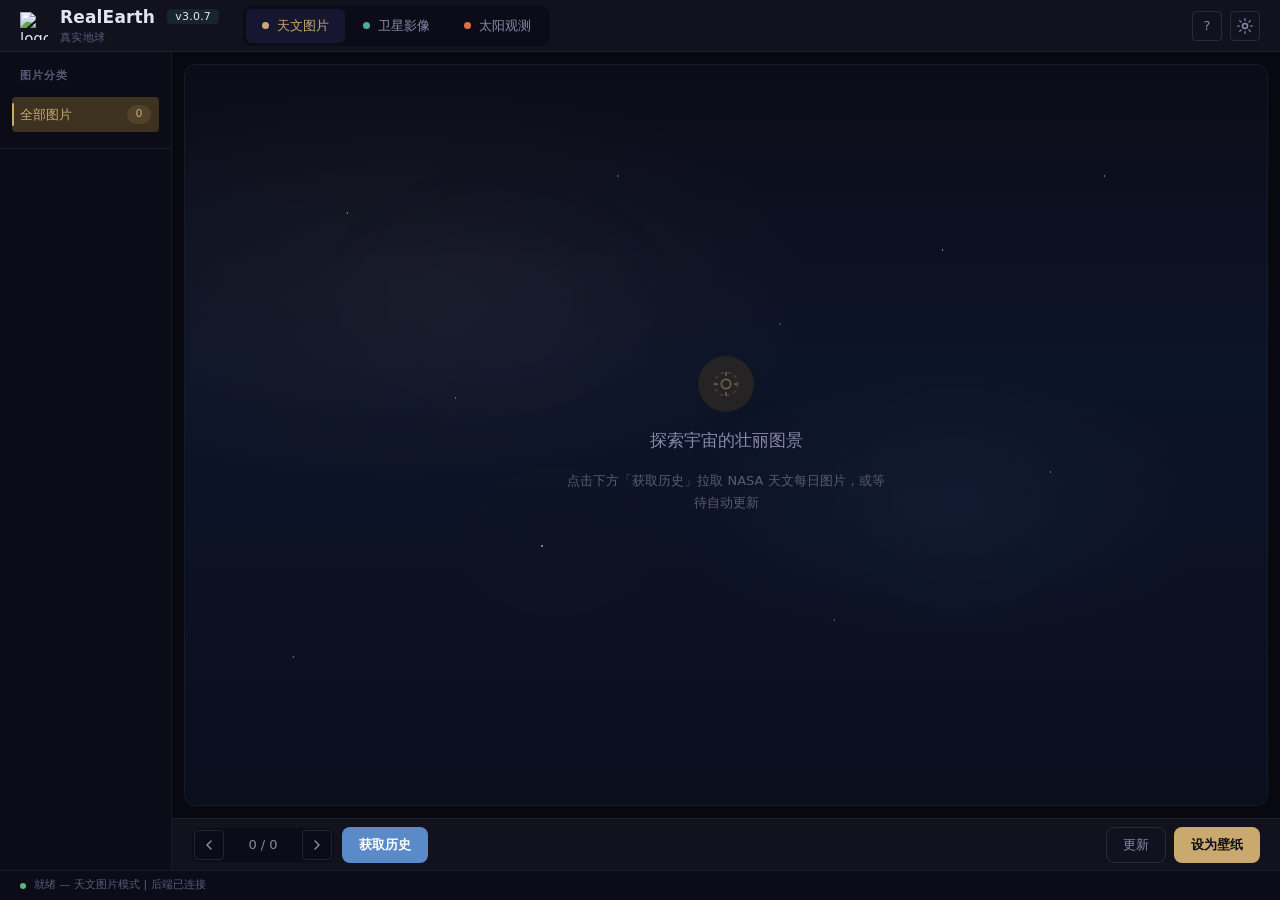
==== commit ed113b34: "feat: RealEarth v3.0.7 — 图片显示/窗口控制/水印编辑/SDO修复/动态时间 - 修复图片不显示：前端 setPreviewImage 渲染 APOD/卫星/SDO 预览 - " ====
--- a/ui-redesign/index.html
+++ b/ui-redesign/index.html
@@ -3,10 +3,10 @@
 <head>
 <meta charset="UTF-8">
 <meta name="viewport" content="width=device-width, initial-scale=1.0">
-<title>Live Earth Wallpaper — 卫星壁纸</title>
+<title>RealEarth — 真实地球</title>
 <style>
 /* ============================================================
-   DESIGN SYSTEM: COSMIC OBSERVATORY
+   DESIGN SYSTEM: REALEARTH 真实地球
    ============================================================ */
 
 /* ----- Design Tokens ----- */
@@ -174,17 +174,8 @@
 .header-logo {
   width: 28px;
   height: 28px;
-  border-radius: 50%;
-  background: radial-gradient(circle at 40% 35%, #4dab9a, #1a5a8a 60%, #0a1a3a);
-  position: relative;
-  overflow: hidden;
-}
-.header-logo::after {
-  content: '';
-  position: absolute;
-  inset: 0;
-  background: radial-gradient(circle at 60% 45%, rgba(255,255,255,0.25) 0%, transparent 60%);
-  border-radius: 50%;
+  object-fit: contain;
+  flex-shrink: 0;
 }
 
 .header-title {
@@ -197,6 +188,19 @@
   font-size: var(--text-xs);
   color: var(--text-muted);
   letter-spacing: 0.04em;
+}
+
+/* Version tag in header */
+.version-tag {
+  font-size: var(--text-xs);
+  font-weight: var(--weight-medium);
+  color: var(--accent-primary);
+  background: rgba(77, 171, 154, 0.12);
+  padding: 1px 8px;
+  border-radius: var(--radius-sm);
+  margin-left: 6px;
+  vertical-align: middle;
+  letter-spacing: 0.02em;
 }
 
 /* Source tabs in header */
@@ -245,6 +249,45 @@
   margin-left: auto;
   display: flex;
   gap: var(--space-2);
+  align-items: center;
+}
+
+/* ----- Window Controls (frameless window) ----- */
+.window-controls {
+  display: flex;
+  align-items: center;
+  gap: 2px;
+  margin-left: var(--space-2);
+}
+
+.win-btn {
+  width: 30px;
+  height: 30px;
+  display: flex;
+  align-items: center;
+  justify-content: center;
+  background: transparent;
+  border: none;
+  color: var(--text-secondary);
+  cursor: pointer;
+  border-radius: var(--radius-sm);
+  transition: all var(--duration-fast) var(--ease-out-quart);
+  padding: 0;
+}
+
+.win-btn:hover {
+  background: rgba(255,255,255,0.08);
+  color: var(--text-primary);
+}
+
+.win-btn.win-close:hover {
+  background: var(--error);
+  color: white;
+}
+
+/* Hide window controls in browser (non-pywebview) */
+body:not(.pywebview) .window-controls {
+  display: none !important;
 }
 
 /* ----- Body ----- */
@@ -1022,12 +1065,12 @@
 
 <div class="app">
   <!-- ===== HEADER ===== -->
-  <header class="header">
+  <header class="header pywebview-drag-region">
     <div class="header-brand">
-      <div class="header-logo"></div>
+      <img class="header-logo" src="/logo.png" alt="logo">
       <div>
-        <div class="header-title">Live Earth Wallpaper</div>
-        <div class="header-subtitle">COSMIC OBSERVATORY</div>
+        <div class="header-title">RealEarth <span class="version-tag">v3.0.7</span></div>
+        <div class="header-subtitle">真实地球</div>
       </div>
     </div>
 
@@ -1054,6 +1097,17 @@
           <path d="M8 0.5v2M8 13.5v2M0.5 8h2M13.5 8h2M2.7 2.7l1.4 1.4M11.9 11.9l1.4 1.4M2.7 13.3l1.4-1.4M11.9 4.1l1.4-1.4" stroke="currentColor" stroke-width="1.2" stroke-linecap="round"/>
         </svg>
       </button>
+      <div class="window-controls" id="windowControls">
+        <button class="win-btn" id="winMinimize" title="最小化">
+          <svg width="10" height="10" viewBox="0 0 10 10"><rect x="0" y="8" width="10" height="2" fill="currentColor"/></svg>
+        </button>
+        <button class="win-btn" id="winMaximize" title="最大化">
+          <svg width="10" height="10" viewBox="0 0 10 10"><rect x="0" y="0" width="10" height="10" fill="none" stroke="currentColor" stroke-width="1.5"/></svg>
+        </button>
+        <button class="win-btn win-close" id="winClose" title="关闭">
+          <svg width="10" height="10" viewBox="0 0 10 10"><path d="M1 1L9 9M9 1L1 9" stroke="currentColor" stroke-width="1.5"/></svg>
+        </button>
+      </div>
     </div>
   </header>
 
@@ -1105,32 +1159,7 @@
       <!-- SDO controls -->
       <div class="sidebar-section" id="sdoSidebar" style="display:none;">
         <div class="sidebar-label">观测波段</div>
-        <div class="radio-group" id="sdoBandGroup">
-          <div class="radio-item selected" data-value="0304">
-            <span class="band-swatch band-0304"></span>304 Å — 色球层
-          </div>
-          <div class="radio-item" data-value="0171">
-            <span class="band-swatch band-0171"></span>171 Å — 日冕
-          </div>
-          <div class="radio-item" data-value="continuum">
-            <span class="band-swatch band-continuum"></span>连续光球 — 太阳黑子
-          </div>
-          <div class="radio-item" data-value="magnetogram">
-            <span class="band-swatch band-magnetogram"></span>磁场图 — 磁场线
-          </div>
-          <div class="radio-item" data-value="0211">
-            <span class="band-swatch band-0211"></span>211 Å — 活动区
-          </div>
-          <div class="radio-item" data-value="0193">
-            <span class="band-swatch band-0193"></span>193 Å — 日冕高温
-          </div>
-          <div class="radio-item" data-value="0094">
-            <span class="band-swatch band-0094"></span>94 Å — 耀斑
-          </div>
-          <div class="radio-item" data-value="0131">
-            <span class="band-swatch band-0131"></span>131 Å — 过渡区
-          </div>
-        </div>
+        <div class="radio-group" id="sdoBandGroup"></div>
         <div class="sidebar-info">
           <div class="sidebar-info-title">数据来源</div>
           <div class="sidebar-info-text">NASA 太阳动力学天文台<br>拍摄频率约 15-60 分钟<br>SDO — Solar Dynamics Observatory</div>
@@ -1295,6 +1324,63 @@
         </div>
       </div>
 
+      <div class="form-group">
+        <label class="form-label">水印设置</label>
+        <div style="display:flex; gap:12px; margin-bottom:10px;">
+          <div style="flex:1;">
+            <div class="form-hint" style="margin-bottom:4px;">字号</div>
+            <select class="form-input" id="wmFontSizeInput">
+              <option value="0">自动（跟随图片）</option>
+              <option value="14">小</option>
+              <option value="18">中</option>
+              <option value="22">大</option>
+              <option value="28">特大</option>
+            </select>
+          </div>
+          <div style="flex:1;">
+            <div class="form-hint" style="margin-bottom:4px;">字体</div>
+            <select class="form-input" id="wmFontFamilySelect">
+              <option value="msyh">微软雅黑</option>
+              <option value="simhei">黑体</option>
+              <option value="simsun">宋体</option>
+              <option value="arial">Arial</option>
+            </select>
+          </div>
+        </div>
+        <div style="display:flex; gap:12px;">
+          <div style="flex:1;">
+            <div class="form-hint" style="margin-bottom:4px;">水印位置</div>
+            <select class="form-input" id="wmPositionSelect">
+              <option value="top_right">右上</option>
+              <option value="top_left">左上</option>
+              <option value="bottom_right">右下</option>
+              <option value="bottom_left">左下</option>
+            </select>
+          </div>
+          <div style="flex:1; display:flex; align-items:flex-end; justify-content:space-between; padding-bottom:4px;">
+            <div>
+              <div class="toggle-label">显示系统时间</div>
+              <div class="toggle-hint">水印追加当前时间</div>
+            </div>
+            <div class="toggle-switch on" id="wmShowSysTimeToggle"></div>
+          </div>
+        </div>
+      </div>
+
+      <div class="form-group">
+        <label class="form-label">太阳观测（SDO）设置</label>
+        <div style="display:flex; gap:12px; margin-bottom:10px;">
+          <div style="flex:1;">
+            <div class="form-hint" style="margin-bottom:4px;">默认波段</div>
+            <select class="form-input" id="sdoBandSettingSelect"></select>
+          </div>
+          <div style="flex:1; display:flex; align-items:flex-end;">
+            <button class="btn btn-ghost" id="btnTestSdo" style="width:100%;">测试连通性</button>
+          </div>
+        </div>
+        <div id="sdoTestResult" style="font-size:12px; color:var(--text-muted); line-height:1.5;"></div>
+      </div>
+
       <div class="toggle-row" id="toggleAutoUpdate">
         <div>
           <div class="toggle-label">启用自动更新壁纸</div>
@@ -1317,6 +1403,10 @@
           <div class="toggle-hint">开机时自动启动并在后台运行</div>
         </div>
         <div class="toggle-switch"></div>
+      </div>
+
+      <div class="form-group" style="margin-top: 8px;">
+        <button class="btn btn-ghost" id="btnViewLogs" style="width:100%;">查看运行日志</button>
       </div>
     </div>
     <div class="modal-footer">
@@ -1335,7 +1425,7 @@
     </div>
     <div class="modal-body">
       <div class="help-text">
-        <h3>Live Earth Wallpaper — 卫星壁纸</h3>
+        <h3>RealEarth — 真实地球</h3>
         <p>三大数据源模式，点击顶部标签切换：</p>
 
         <h3>天文图片 — NASA APOD</h3>
@@ -1372,6 +1462,65 @@
     </div>
     <div class="modal-footer">
       <button class="btn btn-accent" id="closeHelpBtn">知道了</button>
+    </div>
+  </div>
+</div>
+
+<!-- Exit confirm modal -->
+<div class="modal-overlay" id="exitModal" style="display:none;">
+  <div class="modal" style="max-width: 400px;">
+    <div class="modal-header">
+      <div class="modal-title">退出</div>
+      <button class="modal-close" id="closeExitModal">&times;</button>
+    </div>
+    <div class="modal-body">
+      <p style="margin:0 0 var(--space-4); color: var(--text-secondary);">选择退出方式：</p>
+      <div style="display:flex; flex-direction:column; gap: var(--space-3);">
+        <button class="btn btn-accent" id="exitToTray" style="width:100%;">
+          最小化到后台（托盘运行）
+        </button>
+        <button class="btn btn-danger" id="exitQuit" style="width:100%;">
+          关闭软件
+        </button>
+      </div>
+    </div>
+    <div class="modal-footer">
+      <button class="btn btn-ghost" id="closeExitBtn">取消</button>
+    </div>
+  </div>
+</div>
+
+<!-- ===== LOG VIEWER MODAL ===== -->
+<div class="modal-overlay" id="logModal" style="display:none;">
+  <div class="modal" style="max-width: 780px; max-height: 85vh;">
+    <div class="modal-header">
+      <div class="modal-title">运行日志</div>
+      <div style="display:flex; gap:8px; align-items:center;">
+        <select class="form-input" id="logFileSelect" style="width:160px; padding:2px 8px; font-size:12px;">
+          <option value="app.log">当前日志</option>
+        </select>
+        <button class="btn btn-ghost small" id="btnRefreshLogs">刷新</button>
+        <button class="modal-close" id="closeLogModal">&times;</button>
+      </div>
+    </div>
+    <div class="modal-body" style="padding: 0;">
+      <pre id="logContent" style="
+        margin:0; padding: var(--space-4);
+        background: var(--void-900);
+        color: var(--text-secondary);
+        font-family: 'Sarasa Mono SC', 'Cascadia Code', 'Fira Code', monospace;
+        font-size: 11px;
+        line-height: 1.6;
+        max-height: 55vh;
+        overflow: auto;
+        white-space: pre-wrap;
+        word-break: break-all;
+        border-radius: 0 0 var(--radius-md) var(--radius-md);
+      ">加载中...</pre>
+    </div>
+    <div class="modal-footer">
+      <span style="font-size:11px; color: var(--text-muted);" id="logInfo"></span>
+      <button class="btn btn-ghost" id="closeLogBtn">关闭</button>
     </div>
   </div>
 </div>
@@ -1417,6 +1566,52 @@
   return res.json();
 }
 
+// ----- Preview Image Renderer -----
+function setPreviewImage(placeholderSel, url) {
+  const el = document.querySelector(placeholderSel);
+  if (!el) return;
+  if (url) {
+    el.style.backgroundImage = `url("${url}")`;
+    el.style.backgroundSize = 'cover';
+    el.style.backgroundPosition = 'center';
+    el.style.backgroundRepeat = 'no-repeat';
+  } else {
+    el.style.backgroundImage = '';
+    el.style.backgroundSize = '';
+    el.style.backgroundPosition = '';
+    el.style.backgroundRepeat = '';
+  }
+}
+
+// ----- Time & Watermark Helpers -----
+function formatLocalTime(d) {
+  const pad = (n) => String(n).padStart(2, '0');
+  return `${d.getFullYear()}-${pad(d.getMonth() + 1)}-${pad(d.getDate())} ${pad(d.getHours())}:${pad(d.getMinutes())}`;
+}
+
+// 从 config 读取水印设置（带默认值）
+function getWmSettings() {
+  const c = state.config || {};
+  return {
+    font_size: c.wm_font_size || 0,
+    font_family: c.wm_font_family || 'msyh',
+    position: c.wm_position || 'top_right',
+    show_sys_time: c.wm_show_sys_time !== false,
+  };
+}
+
+// 生成 watermark-and-set 请求体（合并水印设置）
+function wmPayload(base) {
+  const wm = getWmSettings();
+  return {
+    ...base,
+    font_size: wm.font_size || undefined,
+    font_family: wm.font_family,
+    position: wm.position,
+    show_sys_time: wm.show_sys_time,
+  };
+}
+
 // ----- Status Bar -----
 function setStatus(msg, type = 'ok') {
   $('#statusText').textContent = msg;
@@ -1519,6 +1714,7 @@
     $('#apodDate').textContent = img.date || '';
     $('#apodCopyright').textContent = img.copyright ? '© ' + img.copyright : '';
     $('#apodRes').textContent = img.hdurl ? 'HD 可用' : 'SD';
+    setPreviewImage('#panelApod .preview-placeholder', img.preview_url || img.hdurl || img.url || null);
   } else {
     $('#apodEmpty').style.display = 'flex';
     $('#apodOverlay').style.display = 'none';
@@ -1594,13 +1790,13 @@
     const catName = img.category_name || '';
     await api('/api/wallpaper/watermark-and-set', {
       method: 'POST',
-      body: JSON.stringify({
+      body: JSON.stringify(wmPayload({
         path: dl.path,
         left_text: '来源: NASA 每日天文图片 (APOD)',
         right_text: `${img.date} | ${img.title}`,
         output_key: `apod_${img.date}`,
         style: style,
-      }),
+      })),
     });
     setStatus('壁纸已设置 | ' + img.title, 'ok');
   } catch (e) {
@@ -1631,6 +1827,7 @@
     const now = new Date();
     $('#satTime').textContent = now.toISOString().replace('T', ' ').substring(0, 16) + ' UTC+8';
     $('#satRes').textContent = size + 'px';
+    setPreviewImage('#panelSat .preview-placeholder', data.url || null);
 
     setStatus('卫星影像已更新 | ' + (data.satellite_name || satId), 'ok');
   } catch (e) {
@@ -1651,13 +1848,13 @@
     const style = state.config?.wallpaper_style || 'fill';
     await api('/api/wallpaper/watermark-and-set', {
       method: 'POST',
-      body: JSON.stringify({
+      body: JSON.stringify(wmPayload({
         path: state.lastSatPath,
         left_text: '来源: ' + (satId === 'himawari' ? 'Himawari-8 亚太' : satId.toUpperCase()),
-        right_text: new Date().toISOString().replace('T', ' ').substring(0, 16) + ' (UTC+8)',
+        right_text: '影像时间: ' + formatLocalTime(new Date()),
         output_key: 'sat_' + satId,
         style: style,
-      }),
+      })),
     });
     setStatus('卫星壁纸已设置', 'ok');
   } catch (e) {
@@ -1688,6 +1885,7 @@
     const now = new Date();
     $('#sdoTime').textContent = 'NASA SDO · ' + now.toISOString().replace('T', ' ').substring(0, 16);
     $('#sdoRes').textContent = '4096 × 4096';
+    setPreviewImage('#panelSdo .preview-placeholder', data.url || null);
 
     setStatus('太阳图像已更新 | ' + (data.band_name || band), 'ok');
   } catch (e) {
@@ -1708,13 +1906,13 @@
     const style = state.config?.wallpaper_style || 'fill';
     await api('/api/wallpaper/watermark-and-set', {
       method: 'POST',
-      body: JSON.stringify({
+      body: JSON.stringify(wmPayload({
         path: state.lastSdoPath,
         left_text: '来源: NASA SDO 太阳观测',
-        right_text: '波段: ' + band + ' | ' + new Date().toISOString().replace('T', ' ').substring(0, 16),
+        right_text: '波段: ' + band + ' | ' + formatLocalTime(new Date()),
         output_key: 'sdo_' + band,
         style: style,
-      }),
+      })),
     });
     setStatus('太阳壁纸已设置', 'ok');
   } catch (e) {
@@ -1753,6 +1951,11 @@
   const hd = $('#toggleHD .toggle-switch').classList.contains('on');
   const autostart = $('#toggleAutostart .toggle-switch').classList.contains('on');
   const apiKey = $('#apiKeyInput').value.trim();
+  const wmFontSize = parseInt($('#wmFontSizeInput').value) || 0;
+  const wmFontFamily = $('#wmFontFamilySelect').value;
+  const wmPosition = $('#wmPositionSelect').value;
+  const wmShowSysTime = $('#wmShowSysTimeToggle').classList.contains('on');
+  const sdoBand = $('#sdoBandSettingSelect').value;
 
   try {
     await api('/api/config', {
@@ -1763,13 +1966,153 @@
         auto_update: autoUpdate,
         hd: hd,
         autostart: autostart,
+        wm_font_size: wmFontSize,
+        wm_font_family: wmFontFamily,
+        wm_position: wmPosition,
+        wm_show_sys_time: wmShowSysTime,
+        sdo_band: sdoBand,
       }),
     });
-    state.config = { ...state.config, wallpaper_style: wallpaperStyle, auto_update: autoUpdate, hd, autostart };
+    state.config = {
+      ...state.config,
+      wallpaper_style: wallpaperStyle,
+      auto_update: autoUpdate,
+      hd,
+      autostart,
+      wm_font_size: wmFontSize,
+      wm_font_family: wmFontFamily,
+      wm_position: wmPosition,
+      wm_show_sys_time: wmShowSysTime,
+      sdo_band: sdoBand,
+    };
     closeSettings();
     setStatus('设置已保存', 'ok');
   } catch (e) {
     setStatus('保存设置失败: ' + e.message, 'error');
+  }
+}
+
+// ================================================================
+//  SDO 波段 & 连通性测试
+// ================================================================
+const SDO_BAND_COLORS = {
+  '0304': '#e03040',
+  '0171': '#d4a030',
+  '0211': '#e07080',
+  '0193': '#c06030',
+  '0094': '#40c080',
+  '0131': '#40a0d0',
+  '0335': '#c0a040',
+  '1600': '#e0c060',
+  '1700': '#e0a0c0',
+  'HMIIC': '#f0e0c0',
+  'HMIB': '#60a0e0',
+};
+
+async function loadSdoBands() {
+  try {
+    const res = await api('/api/sdo/bands');
+    const bands = res.bands || [];
+
+    // 填充设置面板下拉
+    const sel = $('#sdoBandSettingSelect');
+    if (sel) {
+      sel.innerHTML = '';
+      bands.forEach(b => {
+        const opt = document.createElement('option');
+        opt.value = b.key;
+        opt.textContent = b.name;
+        sel.appendChild(opt);
+      });
+      if (state.config && state.config.sdo_band) {
+        sel.value = state.config.sdo_band;
+      }
+    }
+
+    // 填充侧边栏波段选择器
+    const group = $('#sdoBandGroup');
+    if (group) {
+      group.innerHTML = '';
+      const defaultBand = (state.config && state.config.sdo_band) || '0304';
+      bands.forEach(b => {
+        const item = document.createElement('div');
+        item.className = 'radio-item' + (b.key === defaultBand ? ' selected' : '');
+        item.dataset.value = b.key;
+        item.innerHTML = `<span class="band-swatch" style="background:${SDO_BAND_COLORS[b.key] || '#888'}"></span>${b.name}`;
+        item.addEventListener('click', () => {
+          group.querySelectorAll('.radio-item').forEach(i => i.classList.remove('selected'));
+          item.classList.add('selected');
+        });
+        group.appendChild(item);
+      });
+    }
+  } catch (e) {
+    console.warn('Load SDO bands failed:', e.message);
+  }
+}
+
+async function testSdoConnectivity() {
+  const btn = $('#btnTestSdo');
+  const resultEl = $('#sdoTestResult');
+  if (btn) btn.disabled = true;
+  if (resultEl) resultEl.textContent = '正在测试 NASA SDO 连通性...';
+  try {
+    const res = await api('/api/sdo/test', { method: 'POST', body: JSON.stringify({}) });
+    const results = res.results || [];
+    const okCount = results.filter(r => r.ok).length;
+    const lines = results.map(r =>
+      (r.ok ? '✓' : '✗') + ' ' + r.name + (r.latency_ms != null ? ' (' + r.latency_ms + 'ms)' : ' 失败')
+    );
+    const summary = `连通性测试完成：${okCount}/${results.length} 个波段可用\n` + lines.join('\n');
+    if (resultEl) resultEl.textContent = summary;
+  } catch (e) {
+    if (resultEl) resultEl.textContent = '测试失败: ' + e.message;
+  } finally {
+    if (btn) btn.disabled = false;
+  }
+}
+
+// ================================================================
+//  日志查看器
+// ================================================================
+async function openLogViewer() {
+  closeSettings(); // 关闭设置面板
+  $('#logModal').style.display = 'flex';
+  await loadLogFiles();
+  await loadLogContent();
+}
+function closeLogViewer() {
+  $('#logModal').style.display = 'none';
+}
+async function loadLogFiles() {
+  try {
+    const res = await api('/api/logs/list');
+    const sel = $('#logFileSelect');
+    sel.innerHTML = '';
+    (res.logs || []).forEach(f => {
+      const opt = document.createElement('option');
+      opt.value = f.name;
+      const kb = (f.size / 1024).toFixed(1);
+      opt.textContent = f.name + ' (' + kb + ' KB)';
+      sel.appendChild(opt);
+    });
+  } catch (e) {
+    console.error('Load log files failed:', e);
+  }
+}
+async function loadLogContent() {
+  const file = $('#logFileSelect').value;
+  $('#logContent').textContent = '加载中...';
+  try {
+    const res = await api('/api/logs/read?file=' + encodeURIComponent(file) + '&lines=500');
+    if (res.ok) {
+      $('#logContent').textContent = res.content || '(日志为空)';
+      $('#logInfo').textContent = '共 ' + res.total_lines + ' 行，显示最新 ' + (res.content ? res.content.split('\n').length - 1 : 0) + ' 行';
+    } else {
+      $('#logContent').textContent = '加载失败: ' + (res.error || '未知错误');
+    }
+  } catch (e) {
+    $('#logContent').textContent = '加载失败: ' + e.message;
   }
 }
 
@@ -1794,10 +2137,85 @@
   });
 }
 
+// ---- Frameless Window Controls ----
+let _winControlsBound = false;
+
+function bindWindowControls() {
+  if (_winControlsBound) return;
+  const winControls = document.getElementById('windowControls');
+  const hasApi = window.pywebview && window.pywebview.api;
+
+  if (!hasApi) {
+    // 无 pywebview API（浏览器环境）：隐藏窗口控制按钮
+    if (winControls) winControls.style.display = 'none';
+    return;
+  }
+
+  _winControlsBound = true;
+
+  // 标记 body 为 pywebview 环境（供 CSS 使用）
+  document.body.classList.add('pywebview');
+  if (winControls) winControls.style.display = '';
+
+  // 阻止 header 内交互元素的 mousedown 冒泡，避免误触发 pywebview 拖动
+  document.querySelectorAll('.header button, .header select, .header input, .header a').forEach(el => {
+    el.addEventListener('mousedown', e => e.stopPropagation());
+  });
+
+  const btnMin = document.getElementById('winMinimize');
+  const btnMax = document.getElementById('winMaximize');
+  const btnClose = document.getElementById('winClose');
+
+  if (btnMin) {
+    btnMin.addEventListener('click', () => {
+      if (window.pywebview.api.minimize) window.pywebview.api.minimize();
+    });
+  }
+  if (btnMax) {
+    btnMax.addEventListener('click', () => {
+      if (window.pywebview.api.toggle_maximize) window.pywebview.api.toggle_maximize();
+    });
+  }
+  if (btnClose) {
+    btnClose.addEventListener('click', () => {
+      // 弹出退出选择：最小化到后台 / 关闭软件
+      const exitModal = document.getElementById('exitModal');
+      if (exitModal) exitModal.style.display = 'flex';
+    });
+  }
+
+  // ---- Exit confirm modal ----
+  const exitModal = document.getElementById('exitModal');
+  if (exitModal) {
+    const closeExit = () => { exitModal.style.display = 'none'; };
+    document.getElementById('closeExitModal')?.addEventListener('click', closeExit);
+    document.getElementById('closeExitBtn')?.addEventListener('click', closeExit);
+    document.getElementById('exitToTray')?.addEventListener('click', () => {
+      closeExit();
+      if (window.pywebview.api.hide) window.pywebview.api.hide();
+    });
+    document.getElementById('exitQuit')?.addEventListener('click', () => {
+      if (window.pywebview.api.quit_app) window.pywebview.api.quit_app();
+    });
+  }
+}
+
+function initWindowControls() {
+  // 立即尝试（可能 API 已就绪）
+  bindWindowControls();
+  // pywebview 5+ 会在 API 注入完成后触发 pywebviewready 事件
+  window.addEventListener('pywebviewready', () => {
+    bindWindowControls();
+  });
+}
+
 // ================================================================
 //  INITIALIZATION
 // ================================================================
 document.addEventListener('DOMContentLoaded', async () => {
+  // ---- Window controls (frameless pywebview) ----
+  initWindowControls();
+
   // Load config from backend
   try {
     state.config = await api('/api/config');
@@ -1819,9 +2237,25 @@
     if (state.config.autostart !== undefined) {
       $('#toggleAutostart .toggle-switch').classList.toggle('on', state.config.autostart);
     }
+    // 水印设置
+    if (state.config.wm_font_size !== undefined) {
+      $('#wmFontSizeInput').value = state.config.wm_font_size;
+    }
+    if (state.config.wm_font_family) {
+      $('#wmFontFamilySelect').value = state.config.wm_font_family;
+    }
+    if (state.config.wm_position) {
+      $('#wmPositionSelect').value = state.config.wm_position;
+    }
+    if (state.config.wm_show_sys_time !== undefined) {
+      $('#wmShowSysTimeToggle').classList.toggle('on', state.config.wm_show_sys_time);
+    }
   } catch (e) {
     console.warn('Config load failed, using defaults:', e.message);
   }
+
+  // 加载 SDO 波段列表到设置面板
+  await loadSdoBands();
 
   // Source tabs
   $$('.source-tab').forEach(tab => {
@@ -1855,6 +2289,14 @@
   $('#closeSettings').addEventListener('click', closeSettings);
   $('#cancelSettings').addEventListener('click', closeSettings);
   $('#saveSettings').addEventListener('click', saveSettings);
+  $('#btnTestSdo').addEventListener('click', testSdoConnectivity);
+
+  // Log viewer
+  $('#btnViewLogs').addEventListener('click', openLogViewer);
+  $('#closeLogModal').addEventListener('click', closeLogViewer);
+  $('#closeLogBtn').addEventListener('click', closeLogViewer);
+  $('#btnRefreshLogs').addEventListener('click', () => { loadLogFiles(); loadLogContent(); });
+  $('#logFileSelect').addEventListener('change', loadLogContent);
 
   // Help
   $('#btnHelp').addEventListener('click', openHelp);
@@ -1876,6 +2318,11 @@
     });
   });
 
+  // 水印"显示系统时间"开关
+  $('#wmShowSysTimeToggle').addEventListener('click', () => {
+    $('#wmShowSysTimeToggle').classList.toggle('on');
+  });
+
   // Style pills
   $$('.style-pill').forEach(pill => {
     pill.addEventListener('click', () => {
@@ -1896,7 +2343,7 @@
       if (e.key === 'ArrowLeft') navPrev();
       if (e.key === 'ArrowRight') navNext();
     }
-    if (e.key === 'Escape') { closeSettings(); closeHelp(); }
+    if (e.key === 'Escape') { closeSettings(); closeHelp(); closeLogViewer(); }
     if (e.key === '1') switchSource('apod');
     if (e.key === '2') switchSource('satellite');
     if (e.key === '3') switchSource('sdo');
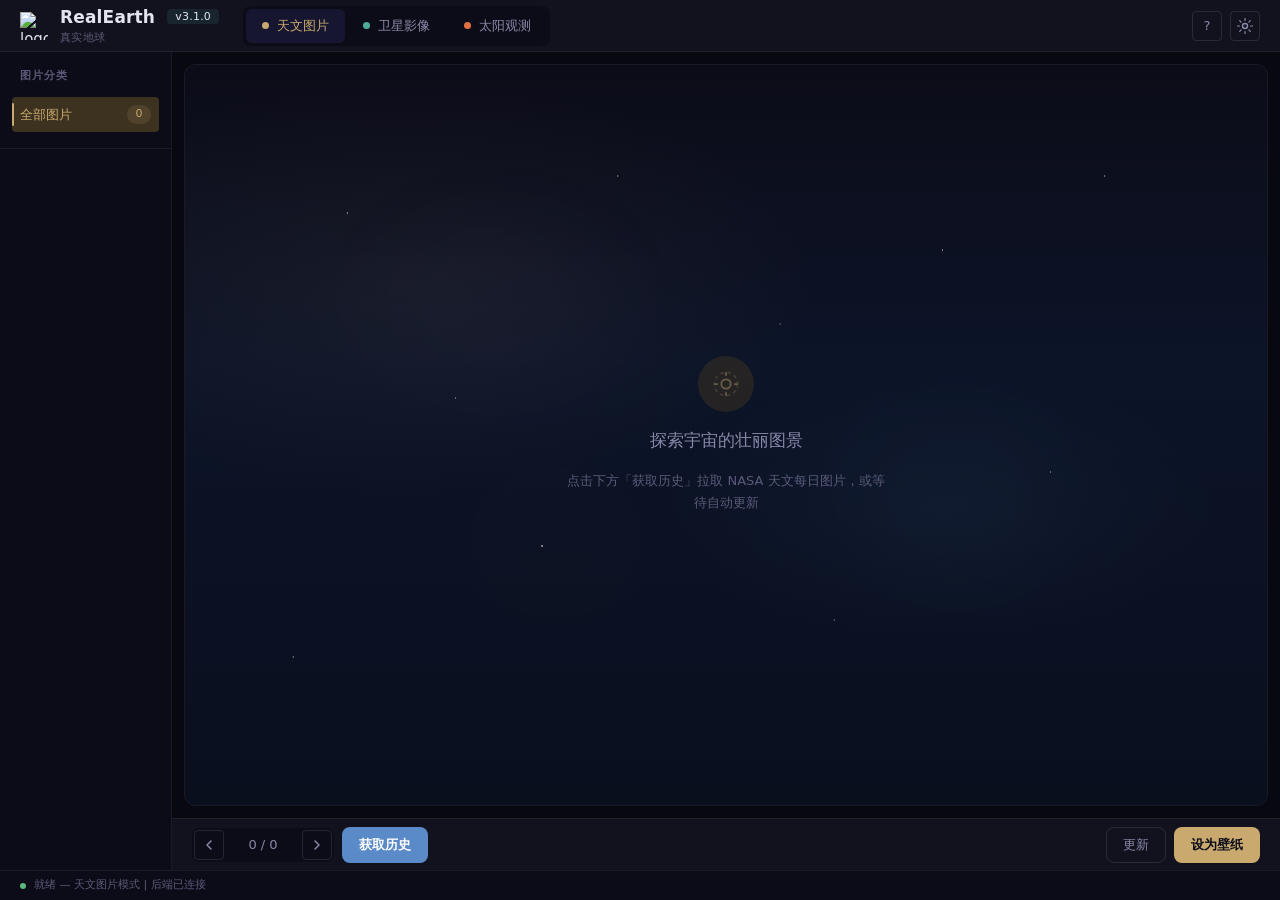
==== commit 71aa1df9: "feat: 实现自动刷新后自动设为壁纸机制，升级至 v3.1.0 - 修复「自动刷新后无法自动设为壁纸」问题 - launcher 启动即运行后台调度器，定时自动刷新并设壁纸 - 新增 sat/sdo" ====
--- a/ui-redesign/index.html
+++ b/ui-redesign/index.html
@@ -1069,7 +1069,7 @@
     <div class="header-brand">
       <img class="header-logo" src="/logo.png" alt="logo">
       <div>
-        <div class="header-title">RealEarth <span class="version-tag">v3.0.7</span></div>
+        <div class="header-title">RealEarth <span class="version-tag">v3.1.0</span></div>
         <div class="header-subtitle">真实地球</div>
       </div>
     </div>
@@ -1384,7 +1384,23 @@
       <div class="toggle-row" id="toggleAutoUpdate">
         <div>
           <div class="toggle-label">启用自动更新壁纸</div>
-          <div class="toggle-hint">每天在设定时间自动更新壁纸</div>
+          <div class="toggle-hint">APOD 每天在设定时间自动更新并设为壁纸</div>
+        </div>
+        <div class="toggle-switch on"></div>
+      </div>
+
+      <div class="toggle-row" id="toggleSatAutoSet">
+        <div>
+          <div class="toggle-label">卫星自动设为壁纸</div>
+          <div class="toggle-hint">卫星影像自动刷新后自动设为壁纸</div>
+        </div>
+        <div class="toggle-switch on"></div>
+      </div>
+
+      <div class="toggle-row" id="toggleSdoAutoSet">
+        <div>
+          <div class="toggle-label">SDO 自动设为壁纸</div>
+          <div class="toggle-hint">太阳图像自动刷新后自动设为壁纸</div>
         </div>
         <div class="toggle-switch on"></div>
       </div>
@@ -1546,7 +1562,10 @@
   lastSdoPath: null,
   satAutoRefresh: true,
   sdoAutoRefresh: true,
+  satAutoSetWallpaper: true,
+  sdoAutoSetWallpaper: true,
   config: null,
+  nextRefresh: { apod: null, satellite: null, sdo: null },  // 后端下次刷新时间
 };
 
 // ----- DOM References -----
@@ -1624,7 +1643,61 @@
     if (s.task_status && s.task_status.message) {
       setStatus(s.task_status.message, s.task_status.type || 'ok');
     }
+    // 从后端调度器同步倒计时与开关状态
+    if (s.scheduler) {
+      syncSchedulerUI(s.scheduler);
+    }
   } catch(e) { /* 静默 */ }
+}
+
+// 根据后端调度器信息同步倒计时和开关状态
+function syncSchedulerUI(sch) {
+  // 缓存下次刷新时间（供每秒倒计时精修使用）
+  state.nextRefresh = (sch.next_refresh && typeof sch.next_refresh === 'object')
+    ? sch.next_refresh : state.nextRefresh;
+
+  // 同步开关状态（后端为准）
+  if (sch.satellite_auto_refresh !== undefined && state.satAutoRefresh !== sch.satellite_auto_refresh) {
+    state.satAutoRefresh = sch.satellite_auto_refresh;
+    $('#satAutoToggle').classList.toggle('on', sch.satellite_auto_refresh);
+  }
+  if (sch.sdo_auto_refresh !== undefined && state.sdoAutoRefresh !== sch.sdo_auto_refresh) {
+    state.sdoAutoRefresh = sch.sdo_auto_refresh;
+    $('#sdoAutoToggle').classList.toggle('on', sch.sdo_auto_refresh);
+  }
+  // 同步「自动设为壁纸」开关
+  const setEl = $('#toggleSatAutoSet .toggle-switch');
+  if (sch.sat_auto_set_wallpaper !== undefined && setEl && setEl.classList.contains('on') !== sch.sat_auto_set_wallpaper) {
+    setEl.classList.toggle('on', sch.sat_auto_set_wallpaper);
+    state.satAutoSetWallpaper = sch.sat_auto_set_wallpaper;
+  }
+  const sdoSetEl = $('#toggleSdoAutoSet .toggle-switch');
+  if (sch.sdo_auto_set_wallpaper !== undefined && sdoSetEl && sdoSetEl.classList.contains('on') !== sch.sdo_auto_set_wallpaper) {
+    sdoSetEl.classList.toggle('on', sch.sdo_auto_set_wallpaper);
+    state.sdoAutoSetWallpaper = sch.sdo_auto_set_wallpaper;
+  }
+
+  // 立即刷新一次倒计时显示
+  updateCountdowns(sch.data_source);
+}
+
+// 基于下次刷新时间更新倒计时显示
+function updateCountdowns(dataSource) {
+  const now = Date.now();
+  if (dataSource === 'satellite' && state.nextRefresh.satellite) {
+    const ms = new Date(state.nextRefresh.satellite).getTime() - now;
+    $('#satCountdown').textContent = ms > 0 ? fmtCountdown(ms) : '00:00';
+  } else if (dataSource === 'sdo' && state.nextRefresh.sdo) {
+    const ms = new Date(state.nextRefresh.sdo).getTime() - now;
+    $('#sdoCountdown').textContent = ms > 0 ? fmtCountdown(ms) : '00:00';
+  }
+}
+
+function fmtCountdown(ms) {
+  const total = Math.max(0, Math.floor(ms / 1000));
+  const m = Math.floor(total / 60);
+  const s = total % 60;
+  return `${String(m).padStart(2, '0')}:${String(s).padStart(2, '0')}`;
 }
 
 // ================================================================
@@ -1684,6 +1757,15 @@
     sdo: '太阳观测模式 — NASA SDO 太阳动力学天文台'
   };
   setStatus(names[source]);
+
+  // 同步当前数据源到后端 config（调度器据此决定刷新哪个数据源）
+  if (state.config && state.config.data_source !== source) {
+    state.config.data_source = source;
+    api('/api/config', {
+      method: 'POST',
+      body: JSON.stringify({ data_source: source }),
+    }).catch(() => {});
+  }
 
   if (source === 'apod') loadApodImages();
 }
@@ -1924,15 +2006,41 @@
 //  AUTO REFRESH TOGGLES
 // ================================================================
 function toggleAutoRefresh(type) {
+  const payload = {};
   if (type === 'sat') {
     state.satAutoRefresh = !state.satAutoRefresh;
     $('#satAutoToggle').classList.toggle('on', state.satAutoRefresh);
+    payload.satellite_auto_refresh = state.satAutoRefresh;
     setStatus(state.satAutoRefresh ? '卫星自动刷新已开启' : '卫星自动刷新已关闭', 'ok');
   } else {
     state.sdoAutoRefresh = !state.sdoAutoRefresh;
     $('#sdoAutoToggle').classList.toggle('on', state.sdoAutoRefresh);
+    payload.sdo_auto_refresh = state.sdoAutoRefresh;
     setStatus(state.sdoAutoRefresh ? 'SDO 自动刷新已开启' : 'SDO 自动刷新已关闭', 'ok');
   }
+  // 写回后端 config，调度器据此开关自动刷新
+  api('/api/config', {
+    method: 'POST',
+    body: JSON.stringify(payload),
+  }).catch((e) => setStatus('保存自动刷新状态失败: ' + e.message, 'error'));
+}
+
+// 自动设为壁纸开关（设置面板）
+function toggleAutoSetWallpaper(type) {
+  const payload = {};
+  if (type === 'sat') {
+    state.satAutoSetWallpaper = !state.satAutoSetWallpaper;
+    payload.sat_auto_set_wallpaper = state.satAutoSetWallpaper;
+  } else {
+    state.sdoAutoSetWallpaper = !state.sdoAutoSetWallpaper;
+    payload.sdo_auto_set_wallpaper = state.sdoAutoSetWallpaper;
+  }
+  api('/api/config', {
+    method: 'POST',
+    body: JSON.stringify(payload),
+  }).then(() => {
+    setStatus(type === 'sat' ? '卫星自动设为壁纸设置已保存' : 'SDO 自动设为壁纸设置已保存', 'ok');
+  }).catch((e) => setStatus('保存失败: ' + e.message, 'error'));
 }
 
 // ================================================================
@@ -1948,6 +2056,8 @@
   const stylePill = $('#stylePills .style-pill.selected');
   const wallpaperStyle = stylePill ? stylePill.dataset.value : 'fill';
   const autoUpdate = $('#toggleAutoUpdate .toggle-switch').classList.contains('on');
+  const satAutoSet = $('#toggleSatAutoSet .toggle-switch').classList.contains('on');
+  const sdoAutoSet = $('#toggleSdoAutoSet .toggle-switch').classList.contains('on');
   const hd = $('#toggleHD .toggle-switch').classList.contains('on');
   const autostart = $('#toggleAutostart .toggle-switch').classList.contains('on');
   const apiKey = $('#apiKeyInput').value.trim();
@@ -1964,6 +2074,8 @@
         api_key: apiKey,
         wallpaper_style: wallpaperStyle,
         auto_update: autoUpdate,
+        sat_auto_set_wallpaper: satAutoSet,
+        sdo_auto_set_wallpaper: sdoAutoSet,
         hd: hd,
         autostart: autostart,
         wm_font_size: wmFontSize,
@@ -1977,6 +2089,8 @@
       ...state.config,
       wallpaper_style: wallpaperStyle,
       auto_update: autoUpdate,
+      sat_auto_set_wallpaper: satAutoSet,
+      sdo_auto_set_wallpaper: sdoAutoSet,
       hd,
       autostart,
       wm_font_size: wmFontSize,
@@ -2250,8 +2364,37 @@
     if (state.config.wm_show_sys_time !== undefined) {
       $('#wmShowSysTimeToggle').classList.toggle('on', state.config.wm_show_sys_time);
     }
+    // 自动设为壁纸开关（卫星 / SDO）
+    if (state.config.sat_auto_set_wallpaper !== undefined) {
+      $('#toggleSatAutoSet .toggle-switch').classList.toggle('on', state.config.sat_auto_set_wallpaper);
+      state.satAutoSetWallpaper = state.config.sat_auto_set_wallpaper;
+    }
+    if (state.config.sdo_auto_set_wallpaper !== undefined) {
+      $('#toggleSdoAutoSet .toggle-switch').classList.toggle('on', state.config.sdo_auto_set_wallpaper);
+      state.sdoAutoSetWallpaper = state.config.sdo_auto_set_wallpaper;
+    }
+    // 同步自动刷新开关
+    if (state.config.satellite_auto_refresh !== undefined) {
+      state.satAutoRefresh = state.config.satellite_auto_refresh;
+      $('#satAutoToggle').classList.toggle('on', state.satAutoRefresh);
+    }
+    if (state.config.sdo_auto_refresh !== undefined) {
+      state.sdoAutoRefresh = state.config.sdo_auto_refresh;
+      $('#sdoAutoToggle').classList.toggle('on', state.sdoAutoRefresh);
+    }
+    // 同步当前数据源面板
+    if (state.config.data_source && state.config.data_source !== 'apod') {
+      switchSource(state.config.data_source);
+    }
   } catch (e) {
     console.warn('Config load failed, using defaults:', e.message);
+  }
+
+  // 确保后台调度器已启动（自动刷新 + 自动设壁纸的执行者）
+  try {
+    await api('/api/scheduler/start', { method: 'POST' });
+  } catch (e) {
+    console.warn('Scheduler start failed:', e.message);
   }
 
   // 加载 SDO 波段列表到设置面板
@@ -2290,6 +2433,9 @@
   $('#cancelSettings').addEventListener('click', closeSettings);
   $('#saveSettings').addEventListener('click', saveSettings);
   $('#btnTestSdo').addEventListener('click', testSdoConnectivity);
+  // 设置面板中的「自动设为壁纸」开关
+  $('#toggleSatAutoSet').addEventListener('click', () => toggleAutoSetWallpaper('sat'));
+  $('#toggleSdoAutoSet').addEventListener('click', () => toggleAutoSetWallpaper('sdo'));
 
   // Log viewer
   $('#btnViewLogs').addEventListener('click', openLogViewer);
@@ -2349,25 +2495,18 @@
     if (e.key === '3') switchSource('sdo');
   });
 
-  // Countdown timers
-  let satCountdown = 9 * 60 + 58;
+  // Countdown 精修（每秒根据后端下次刷新时间更新）
   setInterval(() => {
-    satCountdown = satCountdown > 0 ? satCountdown - 1 : 9 * 60 + 59;
-    const m = Math.floor(satCountdown / 60);
-    const s = satCountdown % 60;
-    $('#satCountdown').textContent = `${String(m).padStart(2, '0')}:${String(s).padStart(2, '0')}`;
+    if (state.config && state.config.data_source) {
+      updateCountdowns(state.config.data_source);
+    }
   }, 1000);
 
-  let sdoCountdown = 59 * 60 + 42;
-  setInterval(() => {
-    sdoCountdown = sdoCountdown > 0 ? sdoCountdown - 1 : 59 * 60 + 59;
-    const m = Math.floor(sdoCountdown / 60);
-    const s = sdoCountdown % 60;
-    $('#sdoCountdown').textContent = `${String(m).padStart(2, '0')}:${String(s).padStart(2, '0')}`;
-  }, 1000);
-
-  // Periodic status poll
+  // Periodic status poll（同步调度器状态与倒计时基准）
   setInterval(pollStatus, 5000);
+
+  // 首次立即拉取一次状态
+  pollStatus();
 
   // Initial status
   setStatus('就绪 — 天文图片模式 | 后端已连接');
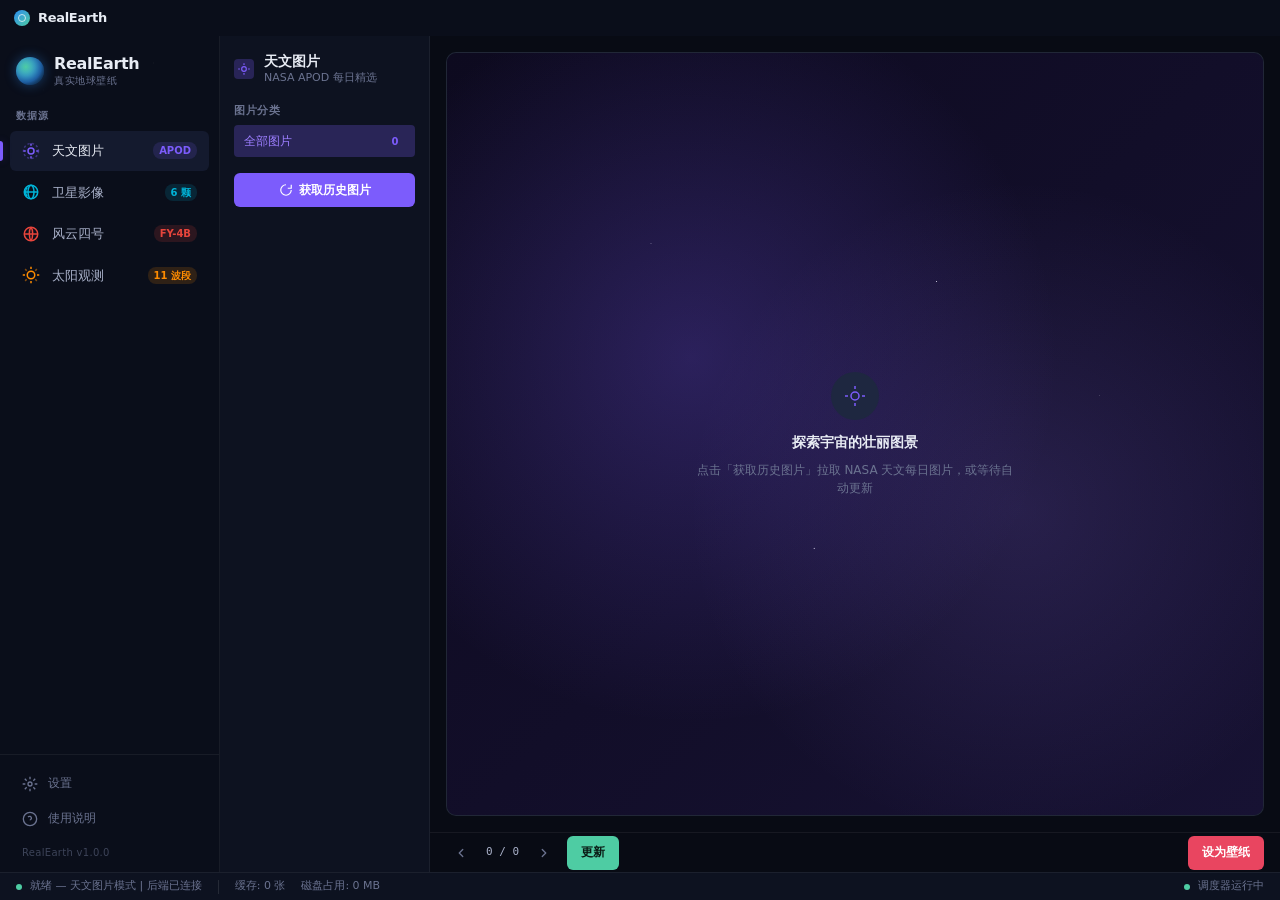
==== commit 22a2a96b: "feat: RealEarth v1.0.0 正式版 — Cosmic Observatory 设计规范重构 UI + 新增风云四号 FY-4B 数据源 - 前端 index.html 完全重写：对齐" ====
--- a/ui-redesign/index.html
+++ b/ui-redesign/index.html
@@ -6,263 +6,151 @@
 <title>RealEarth — 真实地球</title>
 <style>
 /* ============================================================
-   DESIGN SYSTEM: REALEARTH 真实地球
+   REALEARTH — Cosmic Observatory 设计系统 v5.0
    ============================================================ */
 
-/* ----- Design Tokens ----- */
 :root {
-  /* Void palette — deep space background */
-  --void-900: #080810;
-  --void-800: #0c0c18;
-  --void-700: #111122;
-  --void-600: #161630;
-  --void-500: #1e1e3a;
-
-  /* Surface palette */
-  --surface: #12121f;
-  --surface-elevated: #181830;
-  --surface-hover: #1e1e3e;
+  /* Base Surfaces */
+  --bg-app: #080B14;
+  --bg-surface: #0D1220;
+  --bg-card: #131A2B;
+  --bg-card-hover: #1A2238;
+  --bg-elevated: #1E2740;
+  --bg-input: #0F1626;
+
+  /* Sidebar */
+  --bg-sidebar: #0A0E1A;
+  --bg-sidebar-hover: #141A2E;
 
   /* Text */
-  --text-primary: #e4e4f0;
-  --text-secondary: #8888a8;
-  --text-muted: #5a5a78;
-  --text-inverse: #0c0c18;
-
-  /* Accent colors — one per data source */
-  --accent-apod: #c9a96e;    /* warm starlight gold */
-  --accent-apod-dim: #3d3220;
-  --accent-sat: #4dab9a;     /* Earth teal */
-  --accent-sat-dim: #1a3a32;
-  --accent-sdo: #e07040;     /* solar orange */
-  --accent-sdo-dim: #3d2010;
+  --text-primary: #E8ECF4;
+  --text-secondary: #A8B0C8;
+  --text-tertiary: #6B7390;
+  --text-disabled: #3D4459;
+
+  /* Borders */
+  --border-subtle: rgba(255,255,255,0.06);
+  --border-default: rgba(255,255,255,0.10);
+  --border-strong: rgba(255,255,255,0.16);
+
+  /* Data Source Accents */
+  --apod-primary: #7C5CFC;  --apod-light: #9D7FFF;  --apod-glow: rgba(124,92,252,0.25);
+  --sat-primary: #00B4D8;   --sat-light: #33C9E8;   --sat-glow: rgba(0,180,216,0.25);
+  --fy4-primary: #E8453C;   --fy4-light: #FF6B60;   --fy4-glow: rgba(232,69,60,0.25);
+  --sdo-primary: #FF8C00;   --sdo-light: #FFAA33;   --sdo-glow: rgba(255,140,0,0.25);
 
   /* Semantic */
-  --success: #5cb878;
-  --success-dim: #1a3828;
-  --warning: #d4a843;
-  --warning-dim: #3d3010;
-  --error: #d45252;
-  --error-dim: #3d1818;
-  --info: #5a8ac8;
-  --info-dim: #182838;
-
-  /* Borders */
-  --border-subtle: rgba(255, 255, 255, 0.06);
-  --border-default: rgba(255, 255, 255, 0.10);
-  --border-strong: rgba(255, 255, 255, 0.16);
-
-  /* Shadows */
-  --shadow-sm: 0 1px 3px rgba(0, 0, 0, 0.4);
-  --shadow-md: 0 4px 12px rgba(0, 0, 0, 0.5);
-  --shadow-lg: 0 8px 32px rgba(0, 0, 0, 0.6);
-  --shadow-glow-apod: 0 0 40px rgba(201, 169, 110, 0.12);
-  --shadow-glow-sat: 0 0 40px rgba(77, 171, 154, 0.12);
-  --shadow-glow-sdo: 0 0 40px rgba(224, 112, 64, 0.12);
-
-  /* Spacing */
-  --space-1: 4px;
-  --space-2: 8px;
-  --space-3: 12px;
-  --space-4: 16px;
-  --space-5: 20px;
-  --space-6: 24px;
-  --space-8: 32px;
-  --space-10: 40px;
-  --space-12: 48px;
+  --success: #4ECCA3;  --success-bg: rgba(78,204,163,0.12);
+  --warning: #F9D423;  --error: #EF4444;  --info: #3B82F6;
+
+  /* CTA */
+  --cta: #E94560;  --cta-hover: #FF6B81;
 
   /* Typography */
-  --font-sans: "Microsoft YaHei", "PingFang SC", system-ui, -apple-system, sans-serif;
-  --font-mono: "Cascadia Code", "Fira Code", "JetBrains Mono", "Consolas", monospace;
-
-  --text-xs: 0.6875rem;
-  --text-sm: 0.8125rem;
-  --text-base: 0.9375rem;
-  --text-lg: 1.0625rem;
-  --text-xl: 1.25rem;
-  --text-2xl: 1.5rem;
-  --text-3xl: 2rem;
-
-  --leading-tight: 1.2;
-  --leading-normal: 1.5;
-  --leading-relaxed: 1.7;
-
-  --weight-normal: 400;
-  --weight-medium: 500;
-  --weight-semibold: 600;
-  --weight-bold: 700;
-
-  /* Radii */
-  --radius-sm: 4px;
-  --radius-md: 8px;
-  --radius-lg: 12px;
-  --radius-xl: 16px;
+  --font-sans: "Segoe UI Variable", "Segoe UI", "Microsoft YaHei UI", "Microsoft YaHei", system-ui, sans-serif;
+  --font-mono: "Cascadia Code", "JetBrains Mono", "Consolas", monospace;
+
+  /* Sizing */
+  --sidebar-w: 220px;  --control-w: 210px;
+  --titlebar-h: 36px;  --statusbar-h: 28px;
+
+  /* Radius */
+  --r-sm: 4px;  --r-md: 6px;  --r-lg: 10px;  --r-xl: 14px;
 
   /* Transitions */
-  --ease-out-expo: cubic-bezier(0.16, 1, 0.3, 1);
-  --ease-out-quart: cubic-bezier(0.25, 1, 0.5, 1);
-  --duration-fast: 150ms;
-  --duration-normal: 250ms;
-  --duration-slow: 400ms;
-  --duration-glacial: 600ms;
-
-  /* Layout */
-  --header-h: 52px;
-  --sidebar-w: 172px;
-  --statusbar-h: 30px;
+  --t-fast: 120ms cubic-bezier(0.4, 0, 0.2, 1);
+  --t-normal: 240ms cubic-bezier(0.4, 0, 0.2, 1);
+  --t-slow: 400ms cubic-bezier(0.16, 1, 0.3, 1);
+
+  /* Dynamic accents (injected per-panel) */
+  --seg-accent: var(--apod-primary);
+  --seg-glow: var(--apod-glow);
 }
 
 /* ----- Reset & Base ----- */
-*, *::before, *::after {
-  box-sizing: border-box;
-  margin: 0;
-  padding: 0;
-}
-
-html, body {
-  height: 100%;
-  overflow: hidden;
-}
+*, *::before, *::after { box-sizing: border-box; margin: 0; padding: 0; }
+
+html, body { height: 100%; overflow: hidden; }
 
 body {
   font-family: var(--font-sans);
-  font-size: var(--text-base);
-  line-height: var(--leading-normal);
+  font-size: 13px;
+  line-height: 1.5;
   color: var(--text-primary);
-  background: var(--void-900);
+  background: var(--bg-app);
   -webkit-font-smoothing: antialiased;
-  -moz-osx-font-smoothing: grayscale;
   user-select: none;
 }
 
-/* Scrollbar styling */
-::-webkit-scrollbar { width: 6px; }
+/* Scrollbar */
+::-webkit-scrollbar { width: 6px; height: 6px; }
 ::-webkit-scrollbar-track { background: transparent; }
-::-webkit-scrollbar-thumb { background: rgba(255,255,255,0.12); border-radius: 3px; }
-::-webkit-scrollbar-thumb:hover { background: rgba(255,255,255,0.2); }
+::-webkit-scrollbar-thumb { background: var(--border-default); border-radius: 3px; }
+::-webkit-scrollbar-thumb:hover { background: var(--border-strong); }
+.control-panel::-webkit-scrollbar { width: 4px; }
 
 /* ============================================================
    APP SHELL
    ============================================================ */
-.app {
+.window {
   display: flex;
   flex-direction: column;
-  height: 100dvh;
-  background: var(--void-900);
-}
-
-/* ----- Header ----- */
-.header {
-  height: var(--header-h);
-  background: var(--surface);
-  border-bottom: 1px solid var(--border-subtle);
+  height: 100vh;
+  background: var(--bg-app);
+}
+
+/* ----- Title Bar (36px) ----- */
+.titlebar {
+  height: var(--titlebar-h);
+  background: var(--bg-sidebar);
   display: flex;
   align-items: center;
-  padding: 0 var(--space-5);
-  gap: 0;
+  padding: 0 0 0 14px;
   flex-shrink: 0;
-  z-index: 100;
-}
-
-.header-brand {
+  -webkit-app-region: no-drag;
+}
+.titlebar.pywebview-drag-region { -webkit-app-region: drag; }
+.titlebar.pywebview-drag-region button { -webkit-app-region: no-drag; }
+
+.titlebar-brand {
   display: flex;
   align-items: center;
-  gap: var(--space-3);
-  margin-right: var(--space-6);
-}
-
-.header-logo {
-  width: 28px;
-  height: 28px;
-  object-fit: contain;
+  gap: 8px;
+  -webkit-app-region: no-drag;
+}
+
+.brand-icon {
+  width: 16px; height: 16px;
+  border-radius: 50%;
+  background: linear-gradient(135deg, #2D8CF0, #4ECCA3);
+  position: relative;
   flex-shrink: 0;
 }
-
-.header-title {
-  font-size: var(--text-lg);
-  font-weight: var(--weight-semibold);
+.brand-icon::after {
+  content: '';
+  position: absolute;
+  inset: 4px;
+  border-radius: 50%;
+  border: 1.5px solid rgba(255,255,255,0.7);
+}
+
+.brand-name {
+  font-size: 13px;
+  font-weight: 700;
+  letter-spacing: -0.3px;
   color: var(--text-primary);
-  letter-spacing: 0.01em;
-}
-.header-subtitle {
-  font-size: var(--text-xs);
-  color: var(--text-muted);
-  letter-spacing: 0.04em;
-}
-
-/* Version tag in header */
-.version-tag {
-  font-size: var(--text-xs);
-  font-weight: var(--weight-medium);
-  color: var(--accent-primary);
-  background: rgba(77, 171, 154, 0.12);
-  padding: 1px 8px;
-  border-radius: var(--radius-sm);
-  margin-left: 6px;
-  vertical-align: middle;
-  letter-spacing: 0.02em;
-}
-
-/* Source tabs in header */
-.source-tabs {
-  display: flex;
-  gap: 2px;
-  background: var(--void-800);
-  border-radius: var(--radius-md);
-  padding: 3px;
-}
-
-.source-tab {
-  display: flex;
-  align-items: center;
-  gap: var(--space-2);
-  padding: var(--space-2) var(--space-4);
-  border-radius: 6px;
-  font-size: var(--text-sm);
-  font-weight: var(--weight-medium);
-  color: var(--text-secondary);
-  cursor: pointer;
-  transition: all var(--duration-fast) var(--ease-out-quart);
-  border: none;
-  background: transparent;
-  font-family: var(--font-sans);
-  white-space: nowrap;
-}
-.source-tab:hover { color: var(--text-primary); background: rgba(255,255,255,0.04); }
-.source-tab.active { color: var(--text-primary); background: var(--void-600); }
-
-.source-tab.apod-tab.active { color: var(--accent-apod); }
-.source-tab.sat-tab.active { color: var(--accent-sat); }
-.source-tab.sdo-tab.active { color: var(--accent-sdo); }
-
-.tab-dot {
-  width: 7px;
-  height: 7px;
-  border-radius: 50%;
-  flex-shrink: 0;
-}
-.tab-dot.apod-dot { background: var(--accent-apod); }
-.tab-dot.sat-dot { background: var(--accent-sat); }
-.tab-dot.sdo-dot { background: var(--accent-sdo); }
-
-.header-actions {
+}
+
+.titlebar-actions {
   margin-left: auto;
   display: flex;
-  gap: var(--space-2);
-  align-items: center;
-}
-
-/* ----- Window Controls (frameless window) ----- */
-.window-controls {
-  display: flex;
-  align-items: center;
-  gap: 2px;
-  margin-left: var(--space-2);
+  height: 100%;
+  -webkit-app-region: no-drag;
 }
 
 .win-btn {
-  width: 30px;
-  height: 30px;
+  width: 46px;
+  height: 100%;
   display: flex;
   align-items: center;
   justify-content: center;
@@ -270,834 +158,843 @@
   border: none;
   color: var(--text-secondary);
   cursor: pointer;
-  border-radius: var(--radius-sm);
-  transition: all var(--duration-fast) var(--ease-out-quart);
+  transition: background var(--t-fast);
   padding: 0;
 }
-
-.win-btn:hover {
-  background: rgba(255,255,255,0.08);
-  color: var(--text-primary);
-}
-
-.win-btn.win-close:hover {
-  background: var(--error);
-  color: white;
-}
-
-/* Hide window controls in browser (non-pywebview) */
-body:not(.pywebview) .window-controls {
-  display: none !important;
-}
-
-/* ----- Body ----- */
-.body {
+.win-btn:hover { background: rgba(255,255,255,0.06); color: var(--text-primary); }
+.win-btn.win-close:hover { background: #E8453C; color: white; }
+
+body:not(.pywebview) .window-controls { display: none !important; }
+
+/* ============================================================
+   MAIN REGION
+   ============================================================ */
+.main {
   flex: 1;
   display: flex;
   overflow: hidden;
 }
 
-/* ----- Sidebar ----- */
+/* ----- Sidebar (220px) ----- */
 .sidebar {
   width: var(--sidebar-w);
-  background: var(--void-800);
+  background: var(--bg-sidebar);
   border-right: 1px solid var(--border-subtle);
   display: flex;
   flex-direction: column;
   flex-shrink: 0;
+  position: relative;
+  overflow: hidden;
+}
+.sidebar::before {
+  content: '';
+  position: absolute;
+  top: 0; left: 0; right: 0;
+  height: 180px;
+  pointer-events: none;
+  opacity: 0.6;
+  background:
+    radial-gradient(1px 1px at 20% 30%, rgba(255,255,255,0.6), transparent 60%),
+    radial-gradient(1px 1px at 70% 15%, rgba(255,255,255,0.4), transparent 60%),
+    radial-gradient(1.5px 1.5px at 45% 55%, rgba(255,255,255,0.3), transparent 60%),
+    radial-gradient(1px 1px at 85% 70%, rgba(255,255,255,0.5), transparent 60%),
+    radial-gradient(1px 1px at 10% 80%, rgba(255,255,255,0.35), transparent 60%);
+}
+
+.sidebar-brand {
+  display: flex;
+  align-items: center;
+  gap: 10px;
+  padding: 18px 16px 16px;
+}
+
+.earth-ball {
+  width: 28px; height: 28px;
+  border-radius: 50%;
+  background: radial-gradient(circle at 35% 35%, #4ECCA3, #2D8CF0 60%, #0d2540);
+  box-shadow: inset -4px -4px 10px rgba(0,0,0,0.5), 0 0 12px rgba(45,140,240,0.4);
+  flex-shrink: 0;
+}
+
+.brand-text { display: flex; flex-direction: column; }
+.brand-title {
+  font-size: 16px; font-weight: 700;
+  letter-spacing: -0.3px;
+  color: var(--text-primary);
+  line-height: 1.2;
+}
+.brand-sub {
+  font-size: 10px; font-weight: 400;
+  text-transform: uppercase;
+  letter-spacing: 0.5px;
+  color: var(--text-tertiary);
+}
+
+.sidebar-section-label {
+  font-size: 10px; font-weight: 600;
+  text-transform: uppercase;
+  letter-spacing: 1px;
+  color: var(--text-tertiary);
+  padding: 4px 16px 8px;
+}
+
+.nav-list { display: flex; flex-direction: column; gap: 2px; padding: 0 10px; }
+
+.nav-item {
+  display: flex;
+  align-items: center;
+  gap: 12px;
+  padding: 10px 12px;
+  border-radius: var(--r-md);
+  font-size: 13px;
+  font-weight: 500;
+  color: var(--text-secondary);
+  cursor: pointer;
+  transition: all var(--t-fast);
+  position: relative;
+}
+.nav-item:hover { background: var(--bg-sidebar-hover); color: var(--text-primary); }
+.nav-item.active {
+  background: var(--bg-sidebar-hover);
+  color: var(--text-primary);
+}
+.nav-item.active::before {
+  content: '';
+  position: absolute;
+  left: -10px;
+  top: 50%;
+  transform: translateY(-50%);
+  width: 3px; height: 20px;
+  border-radius: 0 3px 3px 0;
+  background: var(--nav-accent, var(--apod-primary));
+  box-shadow: 0 0 8px var(--nav-glow, var(--apod-glow));
+}
+.nav-item svg { width: 18px; height: 18px; flex-shrink: 0; color: var(--nav-accent, var(--text-tertiary)); }
+
+.nav-badge {
+  margin-left: auto;
+  font-size: 10px; font-weight: 600;
+  padding: 1px 6px;
+  border-radius: 8px;
+  background: var(--nav-accent-bg, rgba(255,255,255,0.08));
+  color: var(--nav-accent, var(--text-tertiary));
+}
+
+.sidebar-bottom {
+  margin-top: auto;
+  padding: 12px 10px;
+  border-top: 1px solid var(--border-subtle);
+  display: flex;
+  flex-direction: column;
+  gap: 2px;
+}
+.sidebar-bottom-btn {
+  display: flex;
+  align-items: center;
+  gap: 10px;
+  padding: 8px 12px;
+  border-radius: var(--r-md);
+  font-size: 12px;
+  color: var(--text-tertiary);
+  cursor: pointer;
+  transition: all var(--t-fast);
+  background: none;
+  border: none;
+  text-align: left;
+  font-family: var(--font-sans);
+  width: 100%;
+}
+.sidebar-bottom-btn:hover { background: var(--bg-sidebar-hover); color: var(--text-primary); }
+.sidebar-bottom-btn svg { width: 16px; height: 16px; }
+
+.sidebar-version {
+  font-size: 10px;
+  color: var(--text-disabled);
+  padding: 8px 12px 0;
+  letter-spacing: 0.3px;
+}
+
+/* ----- Content Region ----- */
+.content {
+  flex: 1;
+  display: flex;
+  overflow: hidden;
+  position: relative;
+}
+
+/* Panel switching */
+.panel {
+  display: none;
+  flex: 1;
+  overflow: hidden;
+}
+.panel.active { display: flex; }
+
+/* ----- Control Panel (210px) ----- */
+.control-panel {
+  width: var(--control-w);
+  background: var(--bg-surface);
+  border-right: 1px solid var(--border-subtle);
+  padding: 16px 14px;
   overflow-y: auto;
-}
-
-.sidebar-section {
-  padding: var(--space-4) var(--space-3);
-  border-bottom: 1px solid var(--border-subtle);
-}
-.sidebar-section:last-child { border-bottom: none; }
-
-.sidebar-label {
-  font-size: var(--text-xs);
-  font-weight: var(--weight-semibold);
-  color: var(--text-muted);
+  flex-shrink: 0;
+  display: flex;
+  flex-direction: column;
+  gap: 16px;
+}
+
+.panel-header {
+  display: flex;
+  align-items: center;
+  gap: 10px;
+}
+.panel-icon {
+  width: 20px; height: 20px;
+  border-radius: var(--r-sm);
+  background: var(--seg-glow);
+  display: flex;
+  align-items: center;
+  justify-content: center;
+  flex-shrink: 0;
+}
+.panel-icon svg { width: 14px; height: 14px; color: var(--seg-accent); }
+.panel-header-text { display: flex; flex-direction: column; }
+.panel-title { font-size: 14px; font-weight: 700; color: var(--text-primary); line-height: 1.3; }
+.panel-subtitle { font-size: 11px; color: var(--text-tertiary); }
+
+.control-group { display: flex; flex-direction: column; gap: 6px; }
+.control-label {
+  font-size: 11px; font-weight: 600;
   text-transform: uppercase;
-  letter-spacing: 0.08em;
-  margin-bottom: var(--space-3);
-  padding: 0 var(--space-2);
-}
-
-/* Category list */
+  letter-spacing: 0.5px;
+  color: var(--text-tertiary);
+}
+
+/* ----- Info Card ----- */
+.info-card {
+  background: var(--bg-card);
+  border: 1px solid var(--border-subtle);
+  border-radius: var(--r-md);
+  padding: 12px;
+  font-size: 11px;
+  line-height: 1.6;
+  color: var(--text-tertiary);
+}
+.info-card-row {
+  display: flex;
+  justify-content: space-between;
+  gap: 8px;
+}
+.info-card-row .v { color: var(--text-secondary); font-weight: 500; text-align: right; }
+.info-card.fy4-notice { border-color: rgba(232,69,60,0.3); color: var(--fy4-light); }
+
+/* ----- List (categories / bands) ----- */
 .cat-list { display: flex; flex-direction: column; gap: 1px; }
-
 .cat-item {
   display: flex;
   align-items: center;
   justify-content: space-between;
-  padding: var(--space-2) var(--space-2);
-  border-radius: var(--radius-sm);
-  font-size: var(--text-sm);
+  padding: 7px 10px;
+  border-radius: var(--r-sm);
+  font-size: 12px;
   color: var(--text-secondary);
   cursor: pointer;
-  transition: all var(--duration-fast) var(--ease-out-quart);
-  position: relative;
-}
-.cat-item:hover { color: var(--text-primary); background: rgba(255,255,255,0.04); }
-.cat-item.active {
-  color: var(--accent-apod);
-  background: var(--accent-apod-dim);
-}
-.cat-item.active::before {
-  content: '';
-  position: absolute;
-  left: 0;
-  top: 6px;
-  bottom: 6px;
-  width: 2px;
-  background: var(--accent-apod);
-  border-radius: 1px;
-}
-
+  transition: all var(--t-fast);
+}
+.cat-item:hover { background: var(--bg-card); color: var(--text-primary); }
+.cat-item.active { background: var(--apod-glow); color: var(--apod-light); }
 .cat-count {
-  font-size: var(--text-xs);
-  color: var(--text-muted);
-  background: var(--void-700);
-  padding: 1px 6px;
-  border-radius: 10px;
-  min-width: 24px;
-  text-align: center;
-}
-.cat-item.active .cat-count {
-  background: rgba(201,169,110,0.15);
-  color: var(--accent-apod);
-}
-
-/* Satellite sidebar */
-.sat-select-group {
-  margin-bottom: var(--space-3);
-}
-.sat-select-group:last-child { margin-bottom: 0; }
-
-.sat-select-label {
-  font-size: var(--text-xs);
-  color: var(--text-muted);
-  margin-bottom: var(--space-1);
-  padding: 0 var(--space-1);
-  letter-spacing: 0.03em;
-}
-
-.select-styled {
-  width: 100%;
-  padding: var(--space-2) var(--space-2);
-  background: var(--void-700);
-  color: var(--text-primary);
-  border: 1px solid var(--border-default);
-  border-radius: var(--radius-sm);
-  font-size: var(--text-sm);
-  font-family: var(--font-sans);
-  cursor: pointer;
-  outline: none;
-  transition: border-color var(--duration-fast);
-}
-.select-styled:focus { border-color: var(--accent-sat); }
-
-.radio-group {
-  display: flex;
-  flex-direction: column;
-  gap: 2px;
-}
-
-.radio-item {
+  font-size: 10px; font-weight: 600;
+  color: var(--text-tertiary);
+  min-width: 20px; text-align: center;
+}
+.cat-item.active .cat-count { color: var(--apod-primary); }
+
+.band-list { display: flex; flex-direction: column; gap: 1px; }
+.band-item {
   display: flex;
   align-items: center;
-  gap: var(--space-2);
-  padding: var(--space-1) var(--space-2);
-  border-radius: var(--radius-sm);
-  font-size: var(--text-sm);
+  gap: 8px;
+  padding: 6px 8px;
+  border-radius: var(--r-sm);
+  font-size: 11px;
   color: var(--text-secondary);
   cursor: pointer;
-  transition: all var(--duration-fast);
-}
-.radio-item:hover { color: var(--text-primary); background: rgba(255,255,255,0.03); }
-.radio-item.selected { color: var(--accent-sat); }
-
-.radio-dot {
-  width: 14px;
-  height: 14px;
-  border-radius: 50%;
-  border: 2px solid var(--border-strong);
-  position: relative;
+  transition: all var(--t-fast);
+}
+.band-item:hover { background: var(--bg-card); color: var(--text-primary); }
+.band-item.active { background: var(--sdo-glow); color: var(--sdo-light); }
+.band-wavelength {
+  font-family: var(--font-mono);
+  font-size: 10px;
+  padding: 1px 5px;
+  border-radius: 3px;
+  background: rgba(255,140,0,0.12);
+  color: var(--sdo-light);
   flex-shrink: 0;
-  transition: border-color var(--duration-fast);
-}
-.radio-item.selected .radio-dot { border-color: var(--accent-sat); }
-.radio-item.selected .radio-dot::after {
-  content: '';
-  position: absolute;
-  inset: 3px;
-  border-radius: 50%;
-  background: var(--accent-sat);
-}
-
-/* Info card in sidebar */
-.sidebar-info {
-  margin-top: auto;
-  padding: var(--space-3);
-  background: var(--surface);
-  border-radius: var(--radius-md);
-  margin: var(--space-3);
-}
-
-.sidebar-info-title {
-  font-size: var(--text-xs);
-  font-weight: var(--weight-semibold);
-  color: var(--text-muted);
-  margin-bottom: var(--space-2);
-  letter-spacing: 0.04em;
-}
-.sidebar-info-text {
-  font-size: var(--text-xs);
-  color: var(--text-secondary);
-  line-height: var(--leading-relaxed);
-}
-
-/* ----- Main Content ----- */
-.main {
+}
+
+/* ----- Preview Column ----- */
+.preview-column {
   flex: 1;
   display: flex;
   flex-direction: column;
   overflow: hidden;
-  background: var(--void-900);
-}
-
-/* Panel system */
-.panel {
-  flex: 1;
-  display: none;
-  flex-direction: column;
-  overflow: hidden;
-}
-.panel.visible { display: flex; }
-
-/* Preview area */
+  min-width: 0;
+}
+
 .preview-area {
   flex: 1;
+  min-height: 0;
+  padding: 16px;
+  display: flex;
+}
+
+.preview-container {
+  flex: 1;
+  min-height: 0;
+  background: var(--bg-card);
+  border: 1px solid var(--border-subtle);
+  border-radius: var(--r-lg);
+  overflow: hidden;
   position: relative;
-  background: var(--void-800);
-  margin: var(--space-3);
-  border-radius: var(--radius-lg);
-  overflow: hidden;
-  border: 1px solid var(--border-subtle);
   display: flex;
   align-items: center;
   justify-content: center;
 }
 
-/* Placeholder imagery */
+/* Placeholder gradients */
 .preview-placeholder {
-  width: 100%;
-  height: 100%;
   position: absolute;
   inset: 0;
-}
-
+  background-size: cover;
+  background-position: center;
+  background-repeat: no-repeat;
+}
 .preview-placeholder.apod-bg {
-  background:
-    radial-gradient(600px 300px at 20% 30%, rgba(201,169,110,0.06) 0%, transparent 70%),
-    radial-gradient(400px 200px at 70% 60%, rgba(100,140,200,0.05) 0%, transparent 70%),
-    radial-gradient(1px 1px at 15% 20%, rgba(255,255,255,0.9), transparent),
-    radial-gradient(1px 1px at 25% 45%, rgba(255,255,255,0.7), transparent),
-    radial-gradient(1px 1px at 40% 15%, rgba(255,255,255,0.8), transparent),
-    radial-gradient(1px 1px at 55% 35%, rgba(255,255,255,0.6), transparent),
-    radial-gradient(1px 1px at 70% 25%, rgba(255,255,255,0.9), transparent),
-    radial-gradient(1px 1px at 80% 55%, rgba(255,255,255,0.7), transparent),
-    radial-gradient(1.5px 1.5px at 33% 65%, rgba(255,255,255,0.85), transparent),
-    radial-gradient(1px 1px at 60% 75%, rgba(255,255,255,0.6), transparent),
-    radial-gradient(1px 1px at 10% 80%, rgba(255,255,255,0.75), transparent),
-    radial-gradient(1px 1px at 85% 15%, rgba(255,255,255,0.8), transparent),
-    linear-gradient(180deg, var(--void-800) 0%, #0c1428 40%, #0a0f1e 100%);
-}
-
+  background-image:
+    radial-gradient(circle at 30% 40%, rgba(124,92,252,0.25), transparent 50%),
+    radial-gradient(circle at 70% 60%, rgba(157,127,255,0.15), transparent 45%),
+    radial-gradient(1px 1px at 25% 25%, #fff, transparent 60%),
+    radial-gradient(1px 1px at 60% 30%, #fff, transparent 60%),
+    radial-gradient(1.5px 1.5px at 45% 65%, #fff, transparent 60%),
+    radial-gradient(1px 1px at 80% 45%, #fff, transparent 60%),
+    linear-gradient(135deg, #0d0a1f, #171233);
+}
 .preview-placeholder.sat-bg {
   background:
-    radial-gradient(ellipse 80% 60% at 50% 45%, #1a4a6e 0%, #0d2b45 40%, #0a1f35 70%, var(--void-800) 100%),
-    radial-gradient(ellipse 40% 25% at 30% 35%, rgba(77,171,154,0.08) 0%, transparent 60%),
-    radial-gradient(ellipse 30% 20% at 70% 50%, rgba(77,171,154,0.06) 0%, transparent 60%);
-}
-
+    radial-gradient(circle at 50% 50%, transparent 0, transparent 150px, rgba(0,180,216,0.25) 152px, transparent 155px),
+    radial-gradient(circle at 50% 50%, #0b3a5c 0, #064663 45%, #032a3d 70%, transparent 72%),
+    linear-gradient(135deg, #050d1a, #081728);
+}
+.preview-placeholder.fy4-bg {
+  background:
+    radial-gradient(circle at 50% 50%, transparent 0, transparent 170px, rgba(232,69,60,0.25) 172px, transparent 175px),
+    radial-gradient(circle at 50% 50%, #2a120d 0, #3a1a10 45%, #1c0d08 70%, transparent 72%),
+    linear-gradient(135deg, #0a0505, #160a08);
+}
 .preview-placeholder.sdo-bg {
   background:
-    radial-gradient(circle 45% at 50% 50%, rgba(224,112,64,0.15) 0%, rgba(200,80,30,0.08) 30%, rgba(180,60,20,0.03) 55%, var(--void-800) 100%),
-    radial-gradient(circle 20% at 50% 50%, rgba(255,200,100,0.2) 0%, transparent 40%);
-}
-
-/* Nebula cloud effect for APOD */
-.nebula-cloud {
-  position: absolute;
-  border-radius: 50%;
-  filter: blur(60px);
-  opacity: 0.3;
-  animation: nebulaDrift 20s ease-in-out infinite alternate;
-}
-.nebula-cloud:nth-child(1) {
-  width: 300px; height: 180px;
-  background: radial-gradient(ellipse, rgba(180,140,200,0.15), transparent);
-  top: 20%; left: 15%;
-}
-.nebula-cloud:nth-child(2) {
-  width: 250px; height: 200px;
-  background: radial-gradient(ellipse, rgba(100,160,200,0.12), transparent);
-  top: 45%; left: 60%;
-  animation-delay: -7s;
-  animation-duration: 25s;
-}
-.nebula-cloud:nth-child(3) {
-  width: 200px; height: 140px;
-  background: radial-gradient(ellipse, rgba(201,169,110,0.1), transparent);
-  top: 55%; left: 25%;
-  animation-delay: -12s;
-  animation-duration: 18s;
-}
-
-@keyframes nebulaDrift {
-  0% { transform: translate(0, 0) scale(1); }
-  100% { transform: translate(20px, -15px) scale(1.08); }
-}
-
-/* Image overlay info */
-.preview-overlay {
-  position: absolute;
-  bottom: 0;
-  left: 0;
-  right: 0;
-  padding: var(--space-5) var(--space-6);
-  background: linear-gradient(transparent, rgba(8,8,16,0.85) 40%);
-  display: flex;
-  align-items: flex-end;
-  justify-content: space-between;
-  pointer-events: none;
-}
-
-.preview-meta { display: flex; flex-direction: column; gap: var(--space-1); }
-.preview-title { font-size: var(--text-xl); font-weight: var(--weight-semibold); letter-spacing: 0.01em; }
-.preview-date { font-size: var(--text-sm); color: var(--text-secondary); }
-.preview-copyright { font-size: var(--text-xs); color: var(--text-muted); }
-
-.preview-resolution {
-  font-size: var(--text-xs);
-  color: var(--text-muted);
-  font-family: var(--font-mono);
-  background: rgba(0,0,0,0.5);
-  padding: var(--space-1) var(--space-3);
-  border-radius: var(--radius-sm);
-  pointer-events: none;
+    radial-gradient(circle at 50% 50%, #ffd54f 0, #ff8c00 40%, #e65100 65%, transparent 72%),
+    radial-gradient(circle at 50% 50%, transparent 0, transparent 155px, rgba(255,140,0,0.3) 157px, transparent 160px),
+    linear-gradient(135deg, #0d0805, #1a0e06);
 }
 
 /* Empty state */
 .empty-state {
+  position: absolute;
+  inset: 0;
   display: flex;
   flex-direction: column;
   align-items: center;
   justify-content: center;
-  gap: var(--space-4);
-  text-align: center;
+  gap: 8px;
   z-index: 1;
-  padding: var(--space-10);
-}
-
+}
 .empty-icon {
-  width: 56px;
-  height: 56px;
+  width: 48px; height: 48px;
   border-radius: 50%;
+  background: var(--bg-elevated);
   display: flex;
   align-items: center;
   justify-content: center;
-  font-size: 24px;
-  opacity: 0.5;
-}
-.empty-icon.apod-ei { background: var(--accent-apod-dim); }
-.empty-icon.sat-ei { background: var(--accent-sat-dim); }
-.empty-icon.sdo-ei { background: var(--accent-sdo-dim); }
-
-.empty-title {
-  font-size: var(--text-lg);
-  font-weight: var(--weight-medium);
-  color: var(--text-secondary);
-}
-.empty-desc {
-  font-size: var(--text-sm);
-  color: var(--text-muted);
-  max-width: 320px;
-  line-height: var(--leading-relaxed);
-}
-
-/* ----- Bottom Control Bar ----- */
-.control-bar {
-  height: 52px;
-  background: var(--surface);
+  margin-bottom: 4px;
+}
+.empty-title { font-size: 14px; font-weight: 600; color: var(--text-primary); }
+.empty-desc { font-size: 12px; color: var(--text-tertiary); max-width: 320px; text-align: center; }
+
+/* Preview overlay */
+.preview-overlay {
+  position: absolute;
+  bottom: 0; left: 0; right: 0;
+  padding: 12px 16px;
+  background: linear-gradient(transparent, rgba(0,0,0,0.7));
+  display: flex;
+  justify-content: space-between;
+  align-items: flex-end;
+  z-index: 2;
+}
+.preview-title {
+  font-size: 13px; font-weight: 600; color: #fff;
+  text-shadow: 0 1px 3px rgba(0,0,0,0.8);
+}
+.preview-meta {
+  font-size: 11px; color: rgba(255,255,255,0.7);
+  text-shadow: 0 1px 3px rgba(0,0,0,0.8);
+  margin-top: 2px;
+}
+.preview-resolution {
+  font-size: 10px;
+  font-family: var(--font-mono);
+  color: rgba(255,255,255,0.85);
+  background: rgba(0,0,0,0.5);
+  border: 1px solid rgba(255,255,255,0.15);
+  border-radius: 3px;
+  padding: 2px 6px;
+  flex-shrink: 0;
+}
+
+.preview-watermark {
+  position: absolute;
+  top: 12px; right: 16px;
+  font-size: 10px;
+  font-family: var(--font-mono);
+  color: rgba(255,255,255,0.6);
+  text-shadow: 0 1px 3px rgba(0,0,0,0.8);
+  z-index: 2;
+}
+
+/* Loading */
+.preview-loading {
+  position: absolute;
+  inset: 0;
+  background: rgba(8,11,20,0.8);
+  z-index: 3;
+  display: none;
+  flex-direction: column;
+  align-items: center;
+  justify-content: center;
+  gap: 12px;
+}
+.preview-loading.show { display: flex; }
+.spinner {
+  width: 32px; height: 32px;
+  border-radius: 50%;
+  border: 2px solid var(--border-default);
+  border-top-color: var(--seg-accent);
+  animation: spin 0.8s linear infinite;
+}
+.loading-text { font-size: 12px; color: var(--text-secondary); }
+
+@keyframes spin { to { transform: rotate(360deg); } }
+@keyframes pulse {
+  0%, 100% { opacity: 1; box-shadow: 0 0 0 0 rgba(78,204,163,0.5); }
+  50% { opacity: 0.5; box-shadow: 0 0 0 4px rgba(78,204,163,0); }
+}
+@keyframes fadeIn { from { opacity: 0; } to { opacity: 1; } }
+@keyframes slideUp { from { transform: translateY(20px); opacity: 0; } to { transform: translateY(0); opacity: 1; } }
+
+/* ----- Action Bar (40px) ----- */
+.action-bar {
+  height: 40px;
+  display: flex;
+  align-items: center;
+  gap: 8px;
+  padding: 0 16px;
   border-top: 1px solid var(--border-subtle);
-  display: flex;
-  align-items: center;
-  padding: 0 var(--space-5);
-  gap: var(--space-3);
   flex-shrink: 0;
 }
-
-.control-group { display: flex; align-items: center; gap: var(--space-2); }
-.control-group.right { margin-left: auto; }
-
-/* Navigation */
-.nav-group {
-  display: flex;
-  align-items: center;
-  gap: var(--space-1);
-  background: var(--void-800);
-  border-radius: var(--radius-md);
-  padding: 2px;
-}
-
-.page-indicator {
-  font-size: var(--text-sm);
-  color: var(--text-secondary);
-  padding: 0 var(--space-3);
-  font-variant-numeric: tabular-nums;
-  min-width: 70px;
-  text-align: center;
-}
-
-/* Buttons */
+.action-bar .spacer { flex: 1; }
+
+/* ----- Buttons ----- */
 .btn {
+  height: 34px;
+  border-radius: var(--r-md);
+  font-size: 12px;
+  font-weight: 600;
+  gap: 6px;
   display: inline-flex;
   align-items: center;
   justify-content: center;
-  gap: var(--space-2);
-  padding: var(--space-2) var(--space-4);
-  height: 36px;
-  border-radius: var(--radius-md);
+  padding: 0 14px;
+  cursor: pointer;
+  border: none;
+  transition: all var(--t-fast);
   font-family: var(--font-sans);
-  font-size: var(--text-sm);
-  font-weight: var(--weight-medium);
-  border: 1px solid transparent;
+  white-space: nowrap;
+}
+.btn svg { width: 14px; height: 14px; }
+.btn:disabled { opacity: 0.5; cursor: not-allowed; }
+
+.btn-primary { background: var(--cta); color: #fff; }
+.btn-primary:hover { background: var(--cta-hover); transform: translateY(-1px); box-shadow: 0 4px 12px rgba(233,69,96,0.3); }
+
+.btn-accent { background: var(--seg-accent); color: #fff; }
+.btn-accent:hover { filter: brightness(1.15); transform: translateY(-1px); box-shadow: 0 4px 12px var(--seg-glow); }
+
+.btn-secondary {
+  background: var(--bg-card);
+  border: 1px solid var(--border-default);
+  color: var(--text-secondary);
+}
+.btn-secondary:hover { background: var(--bg-card-hover); border-color: var(--border-strong); color: var(--text-primary); }
+
+.btn-success { background: var(--success); color: #0a1a14; }
+.btn-success:hover { filter: brightness(1.1); }
+
+.btn-ghost { background: transparent; color: var(--text-tertiary); }
+.btn-ghost:hover { background: var(--bg-card); color: var(--text-primary); }
+
+.btn-icon { width: 30px; height: 30px; padding: 0; }
+
+/* Toggle button (auto-refresh) */
+.btn-toggle {
+  background: var(--success-bg);
+  border: 1px solid rgba(78,204,163,0.3);
+  color: var(--success);
+  display: inline-flex;
+  align-items: center;
+  gap: 6px;
+}
+.btn-toggle .dot { width: 6px; height: 6px; border-radius: 50%; background: var(--success); animation: pulse 2s ease-in-out infinite; }
+.btn-toggle.off {
+  background: var(--bg-card);
+  border-color: var(--border-default);
+  color: var(--text-tertiary);
+}
+.btn-toggle.off .dot { background: var(--text-disabled); animation: none; }
+
+/* ----- Segmented Control ----- */
+.segmented {
+  display: flex;
+  background: var(--bg-input);
+  border-radius: var(--r-md);
+  padding: 3px;
+  gap: 2px;
+}
+.segmented-item {
+  flex: 1;
+  padding: 6px 4px;
+  font-size: 11px;
+  font-weight: 500;
+  color: var(--text-tertiary);
+  text-align: center;
   cursor: pointer;
-  transition: all var(--duration-fast) var(--ease-out-quart);
-  white-space: nowrap;
-  outline: none;
-  position: relative;
-  overflow: hidden;
-}
-
-.btn:focus-visible {
-  outline: 2px solid var(--accent-apod);
-  outline-offset: 2px;
-}
-
-.btn:active { transform: scale(0.97); }
-
-.btn-icon {
-  width: 36px;
-  height: 36px;
-  padding: 0;
-  border-radius: var(--radius-md);
-}
-.btn-icon.small { width: 30px; height: 30px; border-radius: var(--radius-sm); }
-
-/* Button variants */
-.btn-ghost {
-  background: transparent;
-  color: var(--text-secondary);
-  border-color: var(--border-default);
-}
-.btn-ghost:hover { color: var(--text-primary); background: var(--surface-hover); border-color: var(--border-strong); }
-
-.btn-primary {
-  background: var(--accent-apod);
-  color: var(--text-inverse);
-  font-weight: var(--weight-semibold);
-}
-.btn-primary:hover { filter: brightness(1.15); }
-
-.btn-sat {
-  background: var(--accent-sat);
-  color: var(--text-inverse);
-  font-weight: var(--weight-semibold);
-}
-.btn-sat:hover { filter: brightness(1.15); }
-
-.btn-sdo {
-  background: var(--accent-sdo);
-  color: var(--text-inverse);
-  font-weight: var(--weight-semibold);
-}
-.btn-sdo:hover { filter: brightness(1.15); }
-
-.btn-accent {
-  background: var(--info);
-  color: white;
-  font-weight: var(--weight-semibold);
-}
-.btn-accent:hover { filter: brightness(1.15); }
-
-.btn-success {
-  background: var(--success);
-  color: var(--text-inverse);
-  font-weight: var(--weight-semibold);
-}
-.btn-success:hover { filter: brightness(1.15); }
-
-.btn-danger {
-  background: transparent;
-  color: var(--error);
-  border-color: var(--error-dim);
-}
-.btn-danger:hover { background: var(--error-dim); border-color: var(--error); }
-
-/* Auto-refresh toggle styling */
-.auto-toggle {
-  position: relative;
+  border-radius: 4px;
+  transition: all var(--t-fast);
+}
+.segmented-item:hover { color: var(--text-secondary); }
+.segmented-item.active {
+  background: var(--seg-accent);
+  color: #fff;
+  box-shadow: 0 1px 3px var(--seg-glow);
+}
+
+/* ----- Dropdown ----- */
+.dropdown { position: relative; }
+.dropdown-trigger {
+  width: 100%;
+  padding: 8px 10px;
+  background: var(--bg-input);
+  border: 1px solid var(--border-default);
+  border-radius: var(--r-md);
+  color: var(--text-primary);
+  font-size: 12px;
+  font-family: var(--font-sans);
+  cursor: pointer;
   display: flex;
   align-items: center;
-  gap: var(--space-2);
-  padding: var(--space-2) var(--space-3);
-  border-radius: var(--radius-md);
-  font-size: var(--text-xs);
+  justify-content: space-between;
+  transition: border-color var(--t-fast);
+}
+.dropdown-trigger:hover { border-color: var(--border-strong); }
+.dropdown.open .dropdown-trigger { border-color: var(--seg-accent); }
+.dropdown-trigger .arrow { width: 12px; height: 12px; transition: transform var(--t-fast); color: var(--text-tertiary); }
+.dropdown.open .dropdown-trigger .arrow { transform: rotate(180deg); }
+
+.dropdown-menu {
+  position: absolute;
+  top: calc(100% + 4px);
+  left: 0; right: 0;
+  background: var(--bg-elevated);
+  border: 1px solid var(--border-default);
+  border-radius: var(--r-md);
+  padding: 4px;
+  z-index: 100;
+  box-shadow: 0 8px 24px rgba(0,0,0,0.4);
+  display: none;
+  max-height: 280px;
+  overflow-y: auto;
+}
+.dropdown.open .dropdown-menu { display: block; }
+
+.dropdown-option {
+  display: flex;
+  align-items: center;
+  gap: 8px;
+  padding: 8px 10px;
+  border-radius: var(--r-sm);
+  font-size: 12px;
   color: var(--text-secondary);
   cursor: pointer;
-  transition: all var(--duration-fast);
-  background: var(--void-800);
-}
-.auto-toggle:hover { color: var(--text-primary); }
-.auto-toggle.on { color: var(--success); }
-
-.auto-dot {
-  width: 8px;
-  height: 8px;
+  transition: all var(--t-fast);
+}
+.dropdown-option:hover { background: var(--bg-card-hover); color: var(--text-primary); }
+.dropdown-option.selected { color: var(--seg-accent); font-weight: 600; }
+.dropdown-option .color-dot { width: 6px; height: 6px; border-radius: 50%; flex-shrink: 0; }
+.dropdown-option .opt-sub { margin-left: auto; font-size: 10px; color: var(--text-tertiary); }
+
+/* ----- Pagination ----- */
+.pagination { display: flex; align-items: center; gap: 2px; }
+.page-btn {
+  width: 30px; height: 30px;
+  border-radius: var(--r-sm);
+  display: flex; align-items: center; justify-content: center;
+  background: transparent; border: none;
+  color: var(--text-tertiary);
+  cursor: pointer;
+  transition: all var(--t-fast);
+}
+.page-btn:hover { background: var(--bg-card); color: var(--text-primary); }
+.page-indicator {
+  font-size: 11px;
+  font-family: var(--font-mono);
+  color: var(--text-secondary);
+  padding: 0 8px;
+}
+
+/* ----- Countdown ----- */
+.countdown {
+  display: flex;
+  align-items: center;
+  gap: 6px;
+  font-size: 11px;
+  color: var(--text-tertiary);
+  margin-left: auto;
+  padding: 0 8px;
+}
+.countdown .dot {
+  width: 6px; height: 6px;
   border-radius: 50%;
-  background: var(--text-muted);
-  transition: all var(--duration-normal);
-}
-.auto-toggle.on .auto-dot {
   background: var(--success);
-  box-shadow: 0 0 8px rgba(92,184,120,0.5);
-}
-
-.countdown {
-  font-size: var(--text-xs);
-  color: var(--text-muted);
-  font-family: var(--font-mono);
-  padding: var(--space-1) var(--space-3);
-}
-
-/* ----- Status Bar ----- */
-.status-bar {
+  animation: pulse 2s ease-in-out infinite;
+}
+.countdown.paused .dot { background: var(--text-disabled); animation: none; }
+.countdown .time { font-family: var(--font-mono); color: var(--text-secondary); }
+
+/* ----- Status Bar (28px) ----- */
+.statusbar {
   height: var(--statusbar-h);
-  background: var(--void-800);
+  background: var(--bg-surface);
   border-top: 1px solid var(--border-subtle);
+  padding: 0 16px;
+  gap: 16px;
   display: flex;
   align-items: center;
-  padding: 0 var(--space-5);
   flex-shrink: 0;
 }
-
-.status-text {
-  font-size: var(--text-xs);
-  color: var(--text-muted);
-  display: flex;
-  align-items: center;
-  gap: var(--space-2);
-}
-.status-dot {
-  width: 6px;
-  height: 6px;
-  border-radius: 50%;
-  background: var(--text-muted);
-  transition: background var(--duration-normal);
-}
-.status-dot.ok { background: var(--success); }
-.status-dot.loading { background: var(--warning); animation: pulse-dot 1.2s ease-in-out infinite; }
+.status-text { display: flex; align-items: center; gap: 8px; font-size: 11px; color: var(--text-tertiary); }
+.status-dot { width: 6px; height: 6px; border-radius: 50%; background: var(--success); flex-shrink: 0; }
+.status-dot.loading { background: var(--warning); animation: pulse 1s ease-in-out infinite; }
 .status-dot.error { background: var(--error); }
-
-@keyframes pulse-dot {
-  0%, 100% { opacity: 1; }
-  50% { opacity: 0.3; }
-}
-
-.status-update {
-  margin-left: auto;
-  font-size: var(--text-xs);
-  color: var(--text-muted);
-}
-
-/* ----- Modal / Dialog ----- */
+.status-sep { width: 1px; height: 14px; background: var(--border-default); }
+.status-mid { display: flex; align-items: center; gap: 16px; font-size: 11px; color: var(--text-tertiary); }
+.status-right { margin-left: auto; display: flex; align-items: center; gap: 8px; font-size: 11px; color: var(--text-tertiary); }
+.status-right .dot { width: 6px; height: 6px; border-radius: 50%; background: var(--success); animation: pulse 2s ease-in-out infinite; }
+
+/* ============================================================
+   MODALS
+   ============================================================ */
 .modal-overlay {
   position: fixed;
   inset: 0;
-  background: rgba(4, 4, 8, 0.75);
-  backdrop-filter: blur(8px);
-  display: flex;
+  background: rgba(5,8,16,0.6);
+  backdrop-filter: blur(4px);
+  z-index: 1000;
+  display: none;
   align-items: center;
   justify-content: center;
-  z-index: 1000;
-  animation: fadeIn var(--duration-normal) var(--ease-out-quart);
-}
-
-@keyframes fadeIn {
-  from { opacity: 0; }
-  to { opacity: 1; }
-}
+}
+.modal-overlay.show { display: flex; animation: fadeIn var(--t-normal); }
 
 .modal {
-  background: var(--surface);
+  background: var(--bg-surface);
   border: 1px solid var(--border-default);
-  border-radius: var(--radius-xl);
-  width: 90%;
-  max-width: 460px;
-  max-height: 85vh;
-  overflow-y: auto;
-  box-shadow: var(--shadow-lg);
-  animation: modalIn var(--duration-slow) var(--ease-out-expo);
-}
-
-@keyframes modalIn {
-  from { opacity: 0; transform: translateY(12px) scale(0.98); }
-  to { opacity: 1; transform: translateY(0) scale(1); }
-}
-
+  border-radius: var(--r-xl);
+  box-shadow: 0 24px 64px rgba(0,0,0,0.5);
+  width: 440px;
+  max-height: 80vh;
+  overflow: hidden;
+  animation: slideUp var(--t-normal);
+  display: flex;
+  flex-direction: column;
+}
 .modal-header {
+  padding: 18px 20px 12px;
+  border-bottom: 1px solid var(--border-subtle);
   display: flex;
   align-items: center;
   justify-content: space-between;
-  padding: var(--space-5) var(--space-6);
-  border-bottom: 1px solid var(--border-subtle);
-}
-.modal-title { font-size: var(--text-lg); font-weight: var(--weight-semibold); }
+}
+.modal-title { font-size: 15px; font-weight: 700; color: var(--text-primary); }
 .modal-close {
-  width: 32px; height: 32px;
-  border: none;
-  background: transparent;
-  color: var(--text-secondary);
-  border-radius: var(--radius-sm);
+  width: 28px; height: 28px;
+  border-radius: var(--r-sm);
+  display: flex; align-items: center; justify-content: center;
+  background: transparent; border: none;
+  color: var(--text-tertiary);
+  font-size: 18px;
   cursor: pointer;
-  display: flex;
-  align-items: center;
-  justify-content: center;
-  font-size: 18px;
-  transition: all var(--duration-fast);
-}
-.modal-close:hover { color: var(--text-primary); background: var(--surface-hover); }
-
-.modal-body { padding: var(--space-6); }
-
+  transition: all var(--t-fast);
+}
+.modal-close:hover { background: var(--bg-card); color: var(--text-primary); }
+
+.modal-body {
+  padding: 16px 20px;
+  overflow-y: auto;
+  display: flex;
+  flex-direction: column;
+  gap: 16px;
+}
 .modal-footer {
-  padding: var(--space-4) var(--space-6);
+  padding: 12px 20px 18px;
   border-top: 1px solid var(--border-subtle);
   display: flex;
   justify-content: flex-end;
-  gap: var(--space-3);
-}
-
-/* Form elements in modal */
-.form-group { margin-bottom: var(--space-5); }
-.form-group:last-child { margin-bottom: 0; }
-
-.form-label {
-  display: block;
-  font-size: var(--text-sm);
-  font-weight: var(--weight-medium);
-  color: var(--text-secondary);
-  margin-bottom: var(--space-2);
-}
-
+  gap: 8px;
+}
+
+/* Form */
+.form-group { display: flex; flex-direction: column; gap: 8px; }
+.form-label { font-size: 12px; font-weight: 600; color: var(--text-secondary); }
+.form-hint { font-size: 11px; color: var(--text-tertiary); }
 .form-input {
   width: 100%;
-  padding: var(--space-2) var(--space-3);
-  background: var(--void-700);
+  padding: 8px 10px;
+  background: var(--bg-input);
+  border: 1px solid var(--border-default);
+  border-radius: var(--r-md);
+  font-family: var(--font-mono);
+  font-size: 12px;
   color: var(--text-primary);
+  outline: none;
+  transition: border-color var(--t-fast);
+}
+.form-input:focus { border-color: var(--apod-primary); }
+select.form-input { font-family: var(--font-sans); }
+
+/* Style pills */
+.style-pills { display: flex; flex-wrap: wrap; gap: 6px; }
+.style-pill {
+  padding: 6px 12px;
+  border-radius: var(--r-md);
+  background: var(--bg-card);
   border: 1px solid var(--border-default);
-  border-radius: var(--radius-md);
-  font-size: var(--text-sm);
-  font-family: var(--font-sans);
-  transition: border-color var(--duration-fast);
-  outline: none;
-}
-.form-input:focus { border-color: var(--info); }
-
-.form-hint {
-  font-size: var(--text-xs);
-  color: var(--text-muted);
-  margin-top: var(--space-1);
-}
-
-/* Toggle switch */
+  font-size: 12px;
+  color: var(--text-secondary);
+  cursor: pointer;
+  transition: all var(--t-fast);
+}
+.style-pill:hover { border-color: var(--border-strong); color: var(--text-primary); }
+.style-pill.selected {
+  background: var(--apod-glow);
+  border-color: var(--apod-primary);
+  color: var(--apod-light);
+}
+
+/* Toggle row */
 .toggle-row {
   display: flex;
   align-items: center;
   justify-content: space-between;
-  padding: var(--space-3) 0;
+  padding: 4px 0;
   cursor: pointer;
 }
-.toggle-label { font-size: var(--text-sm); color: var(--text-primary); }
-.toggle-hint { font-size: var(--text-xs); color: var(--text-muted); margin-top: 2px; }
-
+.toggle-label { font-size: 13px; color: var(--text-primary); }
+.toggle-hint { font-size: 11px; color: var(--text-tertiary); }
+
+/* Toggle switch */
 .toggle-switch {
-  width: 44px;
-  height: 24px;
-  background: var(--void-700);
-  border-radius: 12px;
+  width: 36px; height: 20px;
+  border-radius: 10px;
+  background: var(--bg-input);
+  border: 1px solid var(--border-default);
   position: relative;
-  transition: background var(--duration-normal);
+  cursor: pointer;
+  transition: all var(--t-fast);
   flex-shrink: 0;
 }
-.toggle-switch.on { background: var(--success); }
 .toggle-switch::after {
   content: '';
   position: absolute;
-  top: 3px;
-  left: 3px;
-  width: 18px;
-  height: 18px;
-  background: white;
+  top: 2px; left: 2px;
+  width: 14px; height: 14px;
   border-radius: 50%;
-  transition: transform var(--duration-normal) var(--ease-out-quart);
-}
-.toggle-switch.on::after { transform: translateX(20px); }
-
-/* Wallpaper style pills */
-.style-pills {
-  display: flex;
-  flex-wrap: wrap;
-  gap: var(--space-2);
-}
-
-.style-pill {
-  padding: var(--space-1) var(--space-3);
-  border-radius: 20px;
-  font-size: var(--text-xs);
-  color: var(--text-secondary);
-  background: var(--void-700);
-  border: 1px solid var(--border-default);
-  cursor: pointer;
-  transition: all var(--duration-fast);
-  font-family: var(--font-sans);
-}
-.style-pill:hover { color: var(--text-primary); border-color: var(--border-strong); }
-.style-pill.selected {
-  color: var(--info);
-  background: var(--info-dim);
-  border-color: var(--info);
-}
-
-/* Help text area */
-.help-text {
-  font-size: var(--text-sm);
-  color: var(--text-secondary);
-  line-height: var(--leading-relaxed);
-  background: var(--void-800);
-  border-radius: var(--radius-md);
-  padding: var(--space-5);
-  max-height: 360px;
-  overflow-y: auto;
-}
-.help-text h3 {
-  color: var(--text-primary);
-  font-size: var(--text-base);
-  font-weight: var(--weight-semibold);
-  margin: var(--space-4) 0 var(--space-2);
-}
+  background: #fff;
+  transition: transform var(--t-fast);
+}
+.toggle-switch.on { background: var(--success); border-color: transparent; }
+.toggle-switch.on::after { transform: translateX(16px); }
+
+/* Help text */
+.help-text h3 { font-size: 13px; font-weight: 700; color: var(--text-primary); margin: 14px 0 6px; }
 .help-text h3:first-child { margin-top: 0; }
-.help-text p { margin-bottom: var(--space-2); }
-.help-text ul { padding-left: var(--space-5); margin-bottom: var(--space-3); }
-.help-text li { margin-bottom: var(--space-1); color: var(--text-secondary); }
+.help-text p, .help-text li { font-size: 12px; color: var(--text-secondary); line-height: 1.7; }
+.help-text ul { padding-left: 18px; }
 .help-text code {
   font-family: var(--font-mono);
-  font-size: var(--text-xs);
-  background: var(--void-700);
+  background: var(--bg-card);
   padding: 1px 5px;
   border-radius: 3px;
-  color: var(--accent-apod);
-}
-
-/* Loading shimmer */
-@keyframes shimmer {
-  0% { background-position: -400px 0; }
-  100% { background-position: 400px 0; }
-}
-
-.loading-shimmer {
-  background: linear-gradient(90deg,
-    var(--void-700) 0%,
-    var(--void-600) 40%,
-    var(--void-700) 80%
-  );
-  background-size: 800px 100%;
-  animation: shimmer 2s ease-in-out infinite;
-}
-
-/* ============================================================
-   SDO BAND COLORS
-   ============================================================ */
-.band-swatch {
-  display: inline-block;
-  width: 10px;
-  height: 10px;
+  font-size: 11px;
+}
+
+/* Exit dialog */
+.exit-dialog-body { padding: 24px 20px; text-align: center; display: flex; flex-direction: column; align-items: center; gap: 14px; }
+.exit-dialog-icon {
+  width: 48px; height: 48px;
   border-radius: 50%;
-  margin-right: var(--space-2);
-  flex-shrink: 0;
-}
-.band-0304 { background: #e03040; }
-.band-0171 { background: #d4a030; }
-.band-continuum { background: #f0e0c0; }
-.band-magnetogram { background: #60a0e0; }
-.band-0211 { background: #e07080; }
-.band-0193 { background: #c06030; }
-.band-0094 { background: #40c080; }
-.band-0131 { background: #40a0d0; }
-
-/* ============================================================
-   RESPONSIVE
-   ============================================================ */
-@media (max-width: 860px) {
-  .sidebar { display: none; }
-  .header-subtitle { display: none; }
-  .source-tab span:last-child { display: none; }
-  .preview-area { margin: var(--space-2); border-radius: var(--radius-md); }
-  .control-bar { padding: 0 var(--space-3); gap: var(--space-2); flex-wrap: wrap; height: auto; padding-block: var(--space-2); }
+  background: var(--bg-card);
+  color: var(--text-secondary);
+  display: flex; align-items: center; justify-content: center;
+}
+.exit-dialog-title { font-size: 15px; font-weight: 700; color: var(--text-primary); }
+.exit-dialog-desc { font-size: 12px; color: var(--text-tertiary); }
+.exit-dialog-actions { padding: 0 20px 24px; display: flex; flex-direction: column; gap: 8px; }
+.exit-dialog-actions .btn { width: 100%; height: 38px; }
+.btn-tray {
+  background: var(--bg-card);
+  border: 1px solid rgba(0,180,216,0.3);
+  color: var(--sat-light);
+}
+.btn-tray:hover { background: var(--bg-card-hover); }
+
+/* Log content */
+.log-pre {
+  margin: 0; padding: 16px;
+  background: var(--bg-app);
+  color: var(--text-secondary);
+  font-family: var(--font-mono);
+  font-size: 11px;
+  line-height: 1.6;
+  max-height: 55vh;
+  overflow: auto;
+  white-space: pre-wrap;
+  word-break: break-all;
 }
 </style>
 </head>
 <body>
-
-<div class="app">
-  <!-- ===== HEADER ===== -->
-  <header class="header pywebview-drag-region">
-    <div class="header-brand">
-      <img class="header-logo" src="/logo.png" alt="logo">
-      <div>
-        <div class="header-title">RealEarth <span class="version-tag">v3.1.0</span></div>
-        <div class="header-subtitle">真实地球</div>
-      </div>
+<div class="window">
+
+  <!-- ===== TITLE BAR ===== -->
+  <header class="titlebar" id="titlebar">
+    <div class="titlebar-brand">
+      <div class="brand-icon"></div>
+      <span class="brand-name">RealEarth</span>
     </div>
-
-    <div class="source-tabs" id="sourceTabs">
-      <button class="source-tab apod-tab active" data-source="apod">
-        <span class="tab-dot apod-dot"></span>
-        <span>天文图片</span>
-      </button>
-      <button class="source-tab sat-tab" data-source="satellite">
-        <span class="tab-dot sat-dot"></span>
-        <span>卫星影像</span>
-      </button>
-      <button class="source-tab sdo-tab" data-source="sdo">
-        <span class="tab-dot sdo-dot"></span>
-        <span>太阳观测</span>
-      </button>
-    </div>
-
-    <div class="header-actions">
-      <button class="btn btn-ghost btn-icon small" id="btnHelp" title="使用说明">?</button>
-      <button class="btn btn-ghost btn-icon small" id="btnSettings" title="设置">
-        <svg width="16" height="16" viewBox="0 0 16 16" fill="none">
-          <circle cx="8" cy="8" r="2.5" stroke="currentColor" stroke-width="1.5"/>
-          <path d="M8 0.5v2M8 13.5v2M0.5 8h2M13.5 8h2M2.7 2.7l1.4 1.4M11.9 11.9l1.4 1.4M2.7 13.3l1.4-1.4M11.9 4.1l1.4-1.4" stroke="currentColor" stroke-width="1.2" stroke-linecap="round"/>
-        </svg>
-      </button>
-      <div class="window-controls" id="windowControls">
+    <div class="titlebar-actions">
+      <div class="window-controls" id="windowControls" style="display:none;">
         <button class="win-btn" id="winMinimize" title="最小化">
           <svg width="10" height="10" viewBox="0 0 10 10"><rect x="0" y="8" width="10" height="2" fill="currentColor"/></svg>
         </button>
@@ -1111,196 +1008,335 @@
     </div>
   </header>
 
-  <!-- ===== BODY ===== -->
-  <div class="body">
+  <!-- ===== MAIN ===== -->
+  <div class="main">
+
     <!-- Sidebar -->
-    <aside class="sidebar" id="sidebar">
-      <!-- APOD categories -->
-      <div class="sidebar-section" id="apodSidebar">
-        <div class="sidebar-label">图片分类</div>
-        <div class="cat-list" id="catList"></div>
-      </div>
-
-      <!-- Satellite controls -->
-      <div class="sidebar-section" id="satSidebar" style="display:none;">
-        <div class="sidebar-label">卫星影像</div>
-        <div class="sat-select-group">
-          <div class="sat-select-label">卫星</div>
-          <select class="select-styled" id="satSelect">
-            <option value="himawari">Himawari-8 亚太</option>
-            <option value="goes16">GOES-16 美洲</option>
-            <option value="goes18">GOES-18 美洲西</option>
-            <option value="gk2a">GK2A 韩国</option>
-            <option value="meteosat">Meteosat 欧洲/非洲</option>
-            <option value="meteosat-9">Meteosat-9 印度洋</option>
-          </select>
-        </div>
-        <div class="sat-select-group">
-          <div class="sat-select-label">色彩模式</div>
-          <div class="radio-group" id="satColorGroup">
-            <div class="radio-item selected" data-value="natural_color"><span class="radio-dot"></span>自然色</div>
-            <div class="radio-item" data-value="geocolor"><span class="radio-dot"></span>地球色（含夜景）</div>
-          </div>
-        </div>
-        <div class="sat-select-group">
-          <div class="sat-select-label">分辨率</div>
-          <div class="radio-group" id="satSizeGroup">
-            <div class="radio-item" data-value="688"><span class="radio-dot"></span>标准 688px</div>
-            <div class="radio-item selected" data-value="1080"><span class="radio-dot"></span>高清 1080px</div>
-            <div class="radio-item" data-value="2200"><span class="radio-dot"></span>超清 2200px</div>
-          </div>
-        </div>
-        <div class="sidebar-info">
-          <div class="sidebar-info-title">数据来源</div>
-          <div class="sidebar-info-text">CIRA RAMMB-Slider<br>更新频率约 10 分钟<br>实时地球静止卫星影像</div>
+    <aside class="sidebar">
+      <div class="sidebar-brand">
+        <div class="earth-ball"></div>
+        <div class="brand-text">
+          <div class="brand-title">RealEarth</div>
+          <div class="brand-sub">真实地球壁纸</div>
         </div>
       </div>
 
-      <!-- SDO controls -->
-      <div class="sidebar-section" id="sdoSidebar" style="display:none;">
-        <div class="sidebar-label">观测波段</div>
-        <div class="radio-group" id="sdoBandGroup"></div>
-        <div class="sidebar-info">
-          <div class="sidebar-info-title">数据来源</div>
-          <div class="sidebar-info-text">NASA 太阳动力学天文台<br>拍摄频率约 15-60 分钟<br>SDO — Solar Dynamics Observatory</div>
+      <div class="sidebar-section-label">数据源</div>
+      <nav class="nav-list" id="navList">
+        <div class="nav-item active" data-source="apod" style="--nav-accent:var(--apod-primary); --nav-glow:var(--apod-glow); --nav-accent-bg:rgba(124,92,252,0.15);">
+          <svg viewBox="0 0 24 24" fill="none" stroke="currentColor" stroke-width="2"><circle cx="12" cy="12" r="4"/><path d="M12 2v3M12 19v3M2 12h3M19 12h3"/><circle cx="12" cy="12" r="10" stroke-dasharray="3 3" opacity="0.4"/></svg>
+          <span>天文图片</span>
+          <span class="nav-badge">APOD</span>
+        </div>
+        <div class="nav-item" data-source="satellite" style="--nav-accent:var(--sat-primary); --nav-glow:var(--sat-glow); --nav-accent-bg:rgba(0,180,216,0.15);">
+          <svg viewBox="0 0 24 24" fill="none" stroke="currentColor" stroke-width="2"><circle cx="12" cy="12" r="9"/><path d="M4 12h16M7 6a9 9 0 000 12"/><ellipse cx="12" cy="12" rx="4" ry="9"/></svg>
+          <span>卫星影像</span>
+          <span class="nav-badge">6 颗</span>
+        </div>
+        <div class="nav-item" data-source="fy4" style="--nav-accent:var(--fy4-primary); --nav-glow:var(--fy4-glow); --nav-accent-bg:rgba(232,69,60,0.15);">
+          <svg viewBox="0 0 24 24" fill="none" stroke="currentColor" stroke-width="2"><circle cx="12" cy="12" r="9"/><path d="M3 12h18M12 3c3 3.5 3 14 0 18M12 3c-3 3.5-3 14 0 18"/></svg>
+          <span>风云四号</span>
+          <span class="nav-badge">FY-4B</span>
+        </div>
+        <div class="nav-item" data-source="sdo" style="--nav-accent:var(--sdo-primary); --nav-glow:var(--sdo-glow); --nav-accent-bg:rgba(255,140,0,0.15);">
+          <svg viewBox="0 0 24 24" fill="none" stroke="currentColor" stroke-width="2"><circle cx="12" cy="12" r="5"/><path d="M12 1v3M12 20v3M1 12h3M20 12h3"/><path d="M4.2 4.2l2.1 2.1M17.7 17.7l2.1 2.1M4.2 19.8l2.1-2.1M17.7 6.3l2.1-2.1" opacity="0.5"/></svg>
+          <span>太阳观测</span>
+          <span class="nav-badge">11 波段</span>
+        </div>
+      </nav>
+
+      <div class="sidebar-bottom">
+        <button class="sidebar-bottom-btn" id="btnSettings">
+          <svg viewBox="0 0 24 24" fill="none" stroke="currentColor" stroke-width="2"><circle cx="12" cy="12" r="3"/><path d="M12 1v4M12 19v4M1 12h4M19 12h4M4.2 4.2l2.8 2.8M17 17l2.8 2.8M19.8 4.2L17 7M7 17l-2.8 2.8"/></svg>
+          <span>设置</span>
+        </button>
+        <button class="sidebar-bottom-btn" id="btnHelp">
+          <svg viewBox="0 0 24 24" fill="none" stroke="currentColor" stroke-width="2"><circle cx="12" cy="12" r="10"/><path d="M9 9a3 3 0 015.2 2c0 1.5-2 2-2 3M12 17h.01"/></svg>
+          <span>使用说明</span>
+        </button>
+        <div class="sidebar-version" id="sidebarVersion">RealEarth v1.0.0</div>
+      </div>
+    </aside>
+
+    <!-- Content -->
+    <div class="content">
+
+      <!-- ===== APOD PANEL ===== -->
+      <div class="panel active" id="panelApod" style="--seg-accent:var(--apod-primary); --seg-glow:var(--apod-glow);">
+        <div class="control-panel">
+          <div class="panel-header">
+            <div class="panel-icon"><svg viewBox="0 0 24 24" fill="none" stroke="currentColor" stroke-width="2"><circle cx="12" cy="12" r="4"/><path d="M12 2v3M12 19v3M2 12h3M19 12h3"/></svg></div>
+            <div class="panel-header-text">
+              <div class="panel-title">天文图片</div>
+              <div class="panel-subtitle">NASA APOD 每日精选</div>
+            </div>
+          </div>
+          <div class="control-group">
+            <div class="control-label">图片分类</div>
+            <div class="cat-list" id="catList"></div>
+          </div>
+          <div class="control-group">
+            <button class="btn btn-accent" id="btnFetch" style="width:100%;">
+              <svg viewBox="0 0 24 24" fill="none" stroke="currentColor" stroke-width="2"><path d="M21 12a9 9 0 11-9-9M21 3v6h-6"/></svg>
+              获取历史图片
+            </button>
+          </div>
+        </div>
+
+        <div class="preview-column">
+          <div class="preview-area">
+            <div class="preview-container">
+              <div class="preview-placeholder apod-bg"></div>
+              <div class="empty-state" id="apodEmpty">
+                <div class="empty-icon"><svg width="24" height="24" viewBox="0 0 24 24" fill="none" stroke="var(--seg-accent)" stroke-width="1.5"><circle cx="12" cy="12" r="4"/><path d="M12 2v3M12 19v3M2 12h3M19 12h3"/></svg></div>
+                <div class="empty-title">探索宇宙的壮丽图景</div>
+                <div class="empty-desc">点击「获取历史图片」拉取 NASA 天文每日图片，或等待自动更新</div>
+              </div>
+              <div class="preview-loading" id="apodLoading"><div class="spinner"></div><div class="loading-text">加载中...</div></div>
+              <div class="preview-overlay" id="apodOverlay" style="display:none;">
+                <div>
+                  <div class="preview-title" id="apodTitle">猎户座大星云</div>
+                  <div class="preview-meta" id="apodMeta"></div>
+                </div>
+                <div class="preview-resolution" id="apodRes"></div>
+              </div>
+            </div>
+          </div>
+          <div class="action-bar">
+            <div class="pagination">
+              <button class="page-btn" id="btnPrev" title="上一张"><svg width="14" height="14" viewBox="0 0 16 16"><path d="M10 4L6 8l4 4" stroke="currentColor" stroke-width="1.5" fill="none" stroke-linecap="round" stroke-linejoin="round"/></svg></button>
+              <span class="page-indicator" id="pageInd">0 / 0</span>
+              <button class="page-btn" id="btnNext" title="下一张"><svg width="14" height="14" viewBox="0 0 16 16"><path d="M6 4l4 4-4 4" stroke="currentColor" stroke-width="1.5" fill="none" stroke-linecap="round" stroke-linejoin="round"/></svg></button>
+            </div>
+            <button class="btn btn-success" id="btnUpdate">更新</button>
+            <div class="spacer"></div>
+            <button class="btn btn-primary" id="btnSetApod">设为壁纸</button>
+          </div>
         </div>
       </div>
-    </aside>
-
-    <!-- Main content -->
-    <main class="main">
-      <!-- APOD Panel -->
-      <div class="panel visible" id="panelApod">
-        <div class="preview-area">
-          <div class="preview-placeholder apod-bg">
-            <div class="nebula-cloud"></div>
-            <div class="nebula-cloud"></div>
-            <div class="nebula-cloud"></div>
-          </div>
-          <div class="empty-state" id="apodEmpty">
-            <div class="empty-icon apod-ei">
-              <svg width="28" height="28" viewBox="0 0 24 24" fill="none" stroke="var(--accent-apod)" stroke-width="1.5">
-                <circle cx="12" cy="12" r="4"/><path d="M12 2v3M12 19v3M2 12h3M19 12h3"/>
-                <circle cx="12" cy="12" r="10" stroke-dasharray="3 3" opacity="0.4"/>
-              </svg>
+
+      <!-- ===== SATELLITE PANEL ===== -->
+      <div class="panel" id="panelSat" style="--seg-accent:var(--sat-primary); --seg-glow:var(--sat-glow);">
+        <div class="control-panel">
+          <div class="panel-header">
+            <div class="panel-icon"><svg viewBox="0 0 24 24" fill="none" stroke="currentColor" stroke-width="2"><circle cx="12" cy="12" r="9"/><path d="M4 12h16M7 6a9 9 0 000 12"/></svg></div>
+            <div class="panel-header-text">
+              <div class="panel-title">卫星影像</div>
+              <div class="panel-subtitle">地球静止卫星实时图</div>
             </div>
-            <div class="empty-title">探索宇宙的壮丽图景</div>
-            <div class="empty-desc">点击下方「获取历史」拉取 NASA 天文每日图片，或等待自动更新</div>
-          </div>
-          <div class="preview-overlay" id="apodOverlay" style="display:none;">
-            <div class="preview-meta">
-              <div class="preview-title" id="apodTitle">猎户座大星云</div>
-              <div class="preview-date" id="apodDate">2026-08-12</div>
-              <div class="preview-copyright" id="apodCopyright"></div>
+          </div>
+
+          <div class="control-group">
+            <div class="control-label">卫星</div>
+            <div class="dropdown" id="satDropdown">
+              <button class="dropdown-trigger" id="satTrigger">
+                <span id="satTriggerText">向日葵 8 号 (Himawari-8)</span>
+                <svg class="arrow" viewBox="0 0 12 12" fill="none" stroke="currentColor" stroke-width="1.5"><path d="M3 5l3 3 3-3"/></svg>
+              </button>
+              <div class="dropdown-menu" id="satMenu"></div>
             </div>
-            <div class="preview-resolution" id="apodRes"></div>
+          </div>
+
+          <div class="control-group">
+            <div class="control-label">颜色模式</div>
+            <div class="segmented" id="satColorSeg">
+              <div class="segmented-item active" data-value="natural_color">自然色</div>
+              <div class="segmented-item" data-value="geocolor">地球色</div>
+            </div>
+          </div>
+
+          <div class="control-group">
+            <div class="control-label">分辨率</div>
+            <div class="segmented" id="satSizeSeg">
+              <div class="segmented-item" data-value="688">标准</div>
+              <div class="segmented-item active" data-value="1080">高清</div>
+              <div class="segmented-item" data-value="2200">超清</div>
+            </div>
+          </div>
+
+          <div class="info-card" id="satInfoCard">
+            <div class="info-card-row"><span>机构</span><span class="v" id="satAgency">JMA 日本</span></div>
+            <div class="info-card-row"><span>覆盖区域</span><span class="v" id="satRegion">亚太地区</span></div>
+            <div class="info-card-row"><span>更新频率</span><span class="v" id="satFreq">每 10 分钟</span></div>
           </div>
         </div>
-        <div class="control-bar">
-          <div class="control-group">
-            <div class="nav-group">
-              <button class="btn btn-ghost btn-icon small" id="btnPrev" title="上一张">
-                <svg width="16" height="16" viewBox="0 0 16 16"><path d="M10 4L6 8l4 4" stroke="currentColor" stroke-width="1.5" fill="none" stroke-linecap="round" stroke-linejoin="round"/></svg>
-              </button>
-              <span class="page-indicator" id="pageInd">0 / 0</span>
-              <button class="btn btn-ghost btn-icon small" id="btnNext" title="下一张">
-                <svg width="16" height="16" viewBox="0 0 16 16"><path d="M6 4l4 4-4 4" stroke="currentColor" stroke-width="1.5" fill="none" stroke-linecap="round" stroke-linejoin="round"/></svg>
-              </button>
+
+        <div class="preview-column">
+          <div class="preview-area">
+            <div class="preview-container">
+              <div class="preview-placeholder sat-bg"></div>
+              <div class="empty-state" id="satEmpty">
+                <div class="empty-icon"><svg width="24" height="24" viewBox="0 0 24 24" fill="none" stroke="var(--seg-accent)" stroke-width="1.5"><circle cx="12" cy="12" r="9"/><path d="M4 12h16M7 6a9 9 0 000 12"/></svg></div>
+                <div class="empty-title">获取地球实时影像</div>
+                <div class="empty-desc">选择卫星和颜色模式，点击「获取最新影像」查看地球此刻的样子</div>
+              </div>
+              <div class="preview-loading" id="satLoading"><div class="spinner"></div><div class="loading-text">加载中...</div></div>
+              <div class="preview-overlay" id="satOverlay" style="display:none;">
+                <div>
+                  <div class="preview-title" id="satTitle">Himawari-8 亚太</div>
+                  <div class="preview-meta" id="satTime"></div>
+                </div>
+                <div class="preview-resolution" id="satRes"></div>
+              </div>
             </div>
-            <button class="btn btn-accent" id="btnFetch">获取历史</button>
-          </div>
-          <div class="control-group right">
-            <button class="btn btn-ghost" id="btnUpdate">更新</button>
-            <button class="btn btn-primary" id="btnSetApod">设为壁纸</button>
+          </div>
+          <div class="action-bar">
+            <button class="btn btn-accent" id="btnSatFetch">获取最新影像</button>
+            <button class="btn btn-toggle on" id="satAutoToggle"><span class="dot"></span>自动刷新: 开</button>
+            <div class="countdown" id="satCountdownWrap"><span class="dot"></span><span class="time" id="satCountdown">09:58</span></div>
+            <div class="spacer"></div>
+            <button class="btn btn-primary" id="btnSetSat">设为壁纸</button>
           </div>
         </div>
       </div>
 
-      <!-- Satellite Panel -->
-      <div class="panel" id="panelSat">
-        <div class="preview-area">
-          <div class="preview-placeholder sat-bg"></div>
-          <div class="empty-state" id="satEmpty">
-            <div class="empty-icon sat-ei">
-              <svg width="28" height="28" viewBox="0 0 24 24" fill="none" stroke="var(--accent-sat)" stroke-width="1.5">
-                <circle cx="12" cy="12" r="9"/><path d="M4 12h16M7 6a9 9 0 000 12"/><ellipse cx="12" cy="12" rx="4" ry="9"/>
-              </svg>
+      <!-- ===== FY-4B PANEL ===== -->
+      <div class="panel" id="panelFy4" style="--seg-accent:var(--fy4-primary); --seg-glow:var(--fy4-glow);">
+        <div class="control-panel">
+          <div class="panel-header">
+            <div class="panel-icon"><svg viewBox="0 0 24 24" fill="none" stroke="currentColor" stroke-width="2"><circle cx="12" cy="12" r="9"/><path d="M3 12h18M12 3c3 3.5 3 14 0 18M12 3c-3 3.5-3 14 0 18"/></svg></div>
+            <div class="panel-header-text">
+              <div class="panel-title">风云四号</div>
+              <div class="panel-subtitle">FY-4B 真彩色全圆盘</div>
             </div>
-            <div class="empty-title">获取地球实时影像</div>
-            <div class="empty-desc">选择卫星和色彩模式，点击「获取最新影像」查看地球此刻的样子</div>
-          </div>
-          <div class="preview-overlay" id="satOverlay" style="display:none;">
-            <div class="preview-meta">
-              <div class="preview-title" id="satTitle">Himawari-8 亚太</div>
-              <div class="preview-date" id="satTime">2026-08-12 10:00 UTC+8</div>
+          </div>
+
+          <div class="control-group">
+            <div class="control-label">卫星</div>
+            <div class="dropdown" id="fy4Dropdown">
+              <button class="dropdown-trigger" id="fy4Trigger">
+                <span id="fy4TriggerText">FY-4B (风云四号B星)</span>
+                <svg class="arrow" viewBox="0 0 12 12" fill="none" stroke="currentColor" stroke-width="1.5"><path d="M3 5l3 3 3-3"/></svg>
+              </button>
+              <div class="dropdown-menu" id="fy4Menu"></div>
             </div>
-            <div class="preview-resolution" id="satRes"></div>
+          </div>
+
+          <div class="control-group">
+            <div class="control-label">分辨率</div>
+            <div class="segmented" id="fy4SizeSeg">
+              <div class="segmented-item" data-value="standard">标准</div>
+              <div class="segmented-item active" data-value="hd">高清</div>
+              <div class="segmented-item" data-value="uhd">超清</div>
+            </div>
+          </div>
+
+          <div class="info-card fy4-notice">风云四号固定为真彩色，色彩模式不适用</div>
+
+          <div class="info-card">
+            <div class="info-card-row"><span>卫星</span><span class="v">FY-4B</span></div>
+            <div class="info-card-row"><span>国家</span><span class="v">中国</span></div>
+            <div class="info-card-row"><span>机构</span><span class="v">NSMC</span></div>
+            <div class="info-card-row"><span>影像类型</span><span class="v">真彩色全圆盘</span></div>
+            <div class="info-card-row"><span>更新频率</span><span class="v">每 15 分钟</span></div>
+            <div class="info-card-row"><span>时区</span><span class="v">UTC+8 北京时间</span></div>
           </div>
         </div>
-        <div class="control-bar">
-          <div class="control-group">
-            <button class="btn btn-sat" id="btnSatFetch">获取最新影像</button>
-            <div class="auto-toggle on" id="satAutoToggle">
-              <span class="auto-dot"></span>自动刷新
+
+        <div class="preview-column">
+          <div class="preview-area">
+            <div class="preview-container">
+              <div class="preview-placeholder fy4-bg"></div>
+              <div class="empty-state" id="fy4Empty">
+                <div class="empty-icon"><svg width="24" height="24" viewBox="0 0 24 24" fill="none" stroke="var(--seg-accent)" stroke-width="1.5"><circle cx="12" cy="12" r="9"/><path d="M3 12h18M12 3c3 3.5 3 14 0 18"/></svg></div>
+                <div class="empty-title">中国视角的地球全圆盘</div>
+                <div class="empty-desc">风云四号 B 星定点东经 104.7°，点击「获取最新影像」查看以中国为中心的地球</div>
+              </div>
+              <div class="preview-loading" id="fy4Loading"><div class="spinner"></div><div class="loading-text">加载中...</div></div>
+              <div class="preview-overlay" id="fy4Overlay" style="display:none;">
+                <div>
+                  <div class="preview-title" id="fy4Title">FY-4B 真彩色全圆盘</div>
+                  <div class="preview-meta" id="fy4Time"></div>
+                </div>
+                <div class="preview-resolution" id="fy4Res"></div>
+              </div>
             </div>
-            <span class="countdown" id="satCountdown">09:58</span>
-          </div>
-          <div class="control-group right">
-            <button class="btn btn-primary" id="btnSetSat">设为壁纸</button>
+          </div>
+          <div class="action-bar">
+            <button class="btn btn-accent" id="btnFy4Fetch">获取最新影像</button>
+            <button class="btn btn-toggle on" id="fy4AutoToggle"><span class="dot"></span>自动刷新: 开</button>
+            <div class="countdown" id="fy4CountdownWrap"><span class="dot"></span><span class="time" id="fy4Countdown">14:58</span></div>
+            <div class="spacer"></div>
+            <button class="btn btn-primary" id="btnSetFy4">设为壁纸</button>
           </div>
         </div>
       </div>
 
-      <!-- SDO Panel -->
-      <div class="panel" id="panelSdo">
-        <div class="preview-area">
-          <div class="preview-placeholder sdo-bg"></div>
-          <div class="empty-state" id="sdoEmpty">
-            <div class="empty-icon sdo-ei">
-              <svg width="28" height="28" viewBox="0 0 24 24" fill="none" stroke="var(--accent-sdo)" stroke-width="1.5">
-                <circle cx="12" cy="12" r="5"/><path d="M12 1v3M12 20v3M1 12h3M20 12h3"/>
-                <path d="M4.2 4.2l2.1 2.1M17.7 17.7l2.1 2.1M4.2 19.8l2.1-2.1M17.7 6.3l2.1-2.1" opacity="0.5"/>
-              </svg>
+      <!-- ===== SDO PANEL ===== -->
+      <div class="panel" id="panelSdo" style="--seg-accent:var(--sdo-primary); --seg-glow:var(--sdo-glow);">
+        <div class="control-panel">
+          <div class="panel-header">
+            <div class="panel-icon"><svg viewBox="0 0 24 24" fill="none" stroke="currentColor" stroke-width="2"><circle cx="12" cy="12" r="5"/><path d="M12 1v3M12 20v3M1 12h3M20 12h3"/></svg></div>
+            <div class="panel-header-text">
+              <div class="panel-title">太阳观测</div>
+              <div class="panel-subtitle">NASA SDO 太阳动力学天文台</div>
             </div>
-            <div class="empty-title">观测太阳活动</div>
-            <div class="empty-desc">选择观测波段，获取来自 NASA SDO 的最新太阳图像</div>
-          </div>
-          <div class="preview-overlay" id="sdoOverlay" style="display:none;">
-            <div class="preview-meta">
-              <div class="preview-title" id="sdoTitle">304 Å — 色球层</div>
-              <div class="preview-date" id="sdoTime">NASA SDO · 2026-08-12 10:00</div>
+          </div>
+
+          <div class="control-group">
+            <div class="control-label">观测波段</div>
+            <div class="band-list" id="sdoBandGroup"></div>
+          </div>
+
+          <div class="info-card">
+            <div class="info-card-row"><span>数据源</span><span class="v">NASA SDO</span></div>
+            <div class="info-card-row"><span>更新频率</span><span class="v">15-60 分钟</span></div>
+            <div class="info-card-row"><span>自动刷新</span><span class="v">每 60 分钟</span></div>
+          </div>
+        </div>
+
+        <div class="preview-column">
+          <div class="preview-area">
+            <div class="preview-container">
+              <div class="preview-placeholder sdo-bg"></div>
+              <div class="empty-state" id="sdoEmpty">
+                <div class="empty-icon"><svg width="24" height="24" viewBox="0 0 24 24" fill="none" stroke="var(--seg-accent)" stroke-width="1.5"><circle cx="12" cy="12" r="5"/><path d="M12 1v3M12 20v3M1 12h3M20 12h3"/></svg></div>
+                <div class="empty-title">观测太阳活动</div>
+                <div class="empty-desc">选择观测波段，获取来自 NASA SDO 的最新太阳图像</div>
+              </div>
+              <div class="preview-loading" id="sdoLoading"><div class="spinner"></div><div class="loading-text">加载中...</div></div>
+              <div class="preview-overlay" id="sdoOverlay" style="display:none;">
+                <div>
+                  <div class="preview-title" id="sdoTitle">304 Å — 色球层</div>
+                  <div class="preview-meta" id="sdoTime"></div>
+                </div>
+                <div class="preview-resolution" id="sdoRes"></div>
+              </div>
             </div>
-            <div class="preview-resolution" id="sdoRes"></div>
-          </div>
-        </div>
-        <div class="control-bar">
-          <div class="control-group">
-            <button class="btn btn-sdo" id="btnSdoFetch">获取最新太阳图</button>
-            <div class="auto-toggle on" id="sdoAutoToggle">
-              <span class="auto-dot"></span>自动刷新
-            </div>
-            <span class="countdown" id="sdoCountdown">59:42</span>
-          </div>
-          <div class="control-group right">
+          </div>
+          <div class="action-bar">
+            <button class="btn btn-accent" id="btnSdoFetch">获取最新太阳图</button>
+            <button class="btn btn-toggle on" id="sdoAutoToggle"><span class="dot"></span>自动刷新: 开</button>
+            <div class="countdown" id="sdoCountdownWrap"><span class="dot"></span><span class="time" id="sdoCountdown">59:42</span></div>
+            <div class="spacer"></div>
             <button class="btn btn-primary" id="btnSetSdo">设为壁纸</button>
           </div>
         </div>
       </div>
-    </main>
+
+    </div>
   </div>
 
-  <!-- Status Bar -->
-  <div class="status-bar">
+  <!-- ===== STATUS BAR ===== -->
+  <footer class="statusbar">
     <div class="status-text">
       <span class="status-dot ok" id="statusDot"></span>
       <span id="statusText">就绪</span>
     </div>
-    <div class="status-update" id="statusUpdate"></div>
-  </div>
+    <span class="status-sep"></span>
+    <div class="status-mid">
+      <span id="statusCache">缓存: 0 张</span>
+      <span id="statusDisk">磁盘占用: 0 MB</span>
+    </div>
+    <div class="status-right">
+      <span class="dot"></span>
+      <span>调度器运行中</span>
+    </div>
+  </footer>
 </div>
 
 <!-- ===== SETTINGS MODAL ===== -->
-<div class="modal-overlay" id="settingsModal" style="display:none;">
+<div class="modal-overlay" id="settingsModal">
   <div class="modal">
     <div class="modal-header">
       <div class="modal-title">设置</div>
@@ -1310,7 +1346,7 @@
       <div class="form-group">
         <label class="form-label">NASA API Key</label>
         <input class="form-input" id="apiKeyInput" value="DEMO_KEY" placeholder="输入 NASA API Key">
-        <div class="form-hint">默认使用 DEMO_KEY（每小时限流 30 次）。建议访问 api.nasa.gov 申请免费 Key。</div>
+        <div class="form-hint">默认 DEMO_KEY（每小时限 30 次）。建议访问 api.nasa.gov 申请免费 Key。</div>
       </div>
 
       <div class="form-group">
@@ -1378,29 +1414,13 @@
             <button class="btn btn-ghost" id="btnTestSdo" style="width:100%;">测试连通性</button>
           </div>
         </div>
-        <div id="sdoTestResult" style="font-size:12px; color:var(--text-muted); line-height:1.5;"></div>
+        <div id="sdoTestResult" style="font-size:12px; color:var(--text-tertiary); line-height:1.5;"></div>
       </div>
 
       <div class="toggle-row" id="toggleAutoUpdate">
         <div>
           <div class="toggle-label">启用自动更新壁纸</div>
-          <div class="toggle-hint">APOD 每天在设定时间自动更新并设为壁纸</div>
-        </div>
-        <div class="toggle-switch on"></div>
-      </div>
-
-      <div class="toggle-row" id="toggleSatAutoSet">
-        <div>
-          <div class="toggle-label">卫星自动设为壁纸</div>
-          <div class="toggle-hint">卫星影像自动刷新后自动设为壁纸</div>
-        </div>
-        <div class="toggle-switch on"></div>
-      </div>
-
-      <div class="toggle-row" id="toggleSdoAutoSet">
-        <div>
-          <div class="toggle-label">SDO 自动设为壁纸</div>
-          <div class="toggle-hint">太阳图像自动刷新后自动设为壁纸</div>
+          <div class="toggle-hint">每天在设定时间自动更新壁纸</div>
         </div>
         <div class="toggle-switch on"></div>
       </div>
@@ -1426,52 +1446,46 @@
       </div>
     </div>
     <div class="modal-footer">
-      <button class="btn btn-ghost" id="cancelSettings">取消</button>
+      <button class="btn btn-secondary" id="cancelSettings">取消</button>
       <button class="btn btn-primary" id="saveSettings">保存</button>
     </div>
   </div>
 </div>
 
 <!-- ===== HELP MODAL ===== -->
-<div class="modal-overlay" id="helpModal" style="display:none;">
-  <div class="modal">
+<div class="modal-overlay" id="helpModal">
+  <div class="modal" style="width:540px;">
     <div class="modal-header">
       <div class="modal-title">使用说明</div>
       <button class="modal-close" id="closeHelp">&times;</button>
     </div>
     <div class="modal-body">
       <div class="help-text">
-        <h3>RealEarth — 真实地球</h3>
-        <p>三大数据源模式，点击顶部标签切换：</p>
-
-        <h3>天文图片 — NASA APOD</h3>
+        <h3 style="color:var(--apod-light);">天文图片 — NASA APOD</h3>
         <ul>
           <li>首次启动自动获取近 10 天图片</li>
-          <li>左侧选择分类浏览：星云、星系、行星等 10 个类别</li>
+          <li>左侧选择分类浏览：星云、星系、行星等</li>
           <li>导航按钮浏览图片，点击「设为壁纸」应用到桌面</li>
-          <li>每天在设定时间自动更新</li>
         </ul>
-
-        <h3>卫星影像 — 多卫星实时影像</h3>
+        <h3 style="color:var(--sat-light);">卫星影像 — 多卫星实时影像</h3>
         <ul>
-          <li>支持 6 颗地球静止卫星</li>
-          <li>GOES-16/18（美洲）、Himawari-8（亚太）</li>
-          <li>GK2A（韩国）、Meteosat（欧洲/非洲/印度洋）</li>
-          <li>色彩模式：自然色 / 地球色（含夜景）</li>
+          <li>支持多颗地球静止卫星：Himawari-8、GOES-16/18、GK2A、Meteosat</li>
+          <li>颜色模式：自然色 / 地球色（含夜景）</li>
           <li>开启自动刷新，每 10 分钟自动更新</li>
         </ul>
-
-        <h3>太阳观测 — NASA SDO</h3>
+        <h3 style="color:var(--fy4-light);">风云四号 — FY-4B 真彩色</h3>
         <ul>
-          <li>多个观测波段可选</li>
-          <li>304 Å（色球层）、171 Å（日冕）</li>
-          <li>连续光球（太阳黑子）、带磁场线叠加</li>
+          <li>国产风云四号 B 星，定点东经 104.7°（中国视角最佳）</li>
+          <li>真彩色全圆盘图，数据来源：国家卫星气象中心 NSMC</li>
+          <li>覆盖中国全境，每 15 分钟更新</li>
+        </ul>
+        <h3 style="color:var(--sdo-light);">太阳观测 — NASA SDO</h3>
+        <ul>
+          <li>11 个观测波段：304Å（色球层）、171Å（日冕）等</li>
           <li>数据来源：NASA 太阳动力学天文台</li>
         </ul>
-
         <h3>NASA API Key</h3>
         <p>默认使用 <code>DEMO_KEY</code>（每小时限流 30 次）。建议访问 api.nasa.gov 申请免费 Key。</p>
-
         <h3>数据存储</h3>
         <p>配置和缓存在 <code>%USERPROFILE%\.nasa_wallpaper\</code> 目录</p>
       </div>
@@ -1482,97 +1496,76 @@
   </div>
 </div>
 
-<!-- Exit confirm modal -->
-<div class="modal-overlay" id="exitModal" style="display:none;">
-  <div class="modal" style="max-width: 400px;">
+<!-- ===== EXIT CONFIRM MODAL ===== -->
+<div class="modal-overlay" id="exitModal">
+  <div class="modal" style="width:380px;">
     <div class="modal-header">
       <div class="modal-title">退出</div>
       <button class="modal-close" id="closeExitModal">&times;</button>
     </div>
-    <div class="modal-body">
-      <p style="margin:0 0 var(--space-4); color: var(--text-secondary);">选择退出方式：</p>
-      <div style="display:flex; flex-direction:column; gap: var(--space-3);">
-        <button class="btn btn-accent" id="exitToTray" style="width:100%;">
-          最小化到后台（托盘运行）
-        </button>
-        <button class="btn btn-danger" id="exitQuit" style="width:100%;">
-          关闭软件
-        </button>
+    <div class="exit-dialog-body">
+      <div class="exit-dialog-icon">
+        <svg width="24" height="24" viewBox="0 0 24 24" fill="none" stroke="currentColor" stroke-width="2"><circle cx="12" cy="12" r="9"/><path d="M12 8v5M12 16h.01"/></svg>
       </div>
+      <div class="exit-dialog-title">选择退出方式</div>
+      <div class="exit-dialog-desc">最小化到后台可继续自动更新壁纸</div>
     </div>
-    <div class="modal-footer">
+    <div class="exit-dialog-actions">
+      <button class="btn btn-tray" id="exitToTray">最小化到任务栏</button>
+      <button class="btn btn-primary" id="exitQuit">退出程序</button>
       <button class="btn btn-ghost" id="closeExitBtn">取消</button>
     </div>
   </div>
 </div>
 
 <!-- ===== LOG VIEWER MODAL ===== -->
-<div class="modal-overlay" id="logModal" style="display:none;">
-  <div class="modal" style="max-width: 780px; max-height: 85vh;">
+<div class="modal-overlay" id="logModal">
+  <div class="modal" style="width:780px;">
     <div class="modal-header">
       <div class="modal-title">运行日志</div>
       <div style="display:flex; gap:8px; align-items:center;">
         <select class="form-input" id="logFileSelect" style="width:160px; padding:2px 8px; font-size:12px;">
           <option value="app.log">当前日志</option>
         </select>
-        <button class="btn btn-ghost small" id="btnRefreshLogs">刷新</button>
+        <button class="btn btn-ghost" id="btnRefreshLogs">刷新</button>
         <button class="modal-close" id="closeLogModal">&times;</button>
       </div>
     </div>
     <div class="modal-body" style="padding: 0;">
-      <pre id="logContent" style="
-        margin:0; padding: var(--space-4);
-        background: var(--void-900);
-        color: var(--text-secondary);
-        font-family: 'Sarasa Mono SC', 'Cascadia Code', 'Fira Code', monospace;
-        font-size: 11px;
-        line-height: 1.6;
-        max-height: 55vh;
-        overflow: auto;
-        white-space: pre-wrap;
-        word-break: break-all;
-        border-radius: 0 0 var(--radius-md) var(--radius-md);
-      ">加载中...</pre>
+      <pre class="log-pre" id="logContent">加载中...</pre>
     </div>
     <div class="modal-footer">
-      <span style="font-size:11px; color: var(--text-muted);" id="logInfo"></span>
-      <button class="btn btn-ghost" id="closeLogBtn">关闭</button>
+      <span style="font-size:11px; color:var(--text-tertiary);" id="logInfo"></span>
+      <button class="btn btn-secondary" id="closeLogBtn">关闭</button>
     </div>
   </div>
 </div>
 
-
 <script>
 /* ============================================================
-   LIVE EARTH WALLPAPER — UI Controller (API-Connected)
+   REALEARTH — UI Controller
    ============================================================ */
-
-// ----- API Base URL -----
 const API = window.location.origin;
 
-// ----- State -----
 const state = {
   source: 'apod',
   currentCat: 'all',
   currentIdx: 0,
   categories: [],
-  apodImages: [],         // 当前分类下的图片列表
-  apodAllImages: [],       // 全部图片
+  apodImages: [],
+  apodAllImages: [],
   lastSatPath: null,
+  lastFy4Path: null,
   lastSdoPath: null,
   satAutoRefresh: true,
+  fy4AutoRefresh: true,
   sdoAutoRefresh: true,
-  satAutoSetWallpaper: true,
-  sdoAutoSetWallpaper: true,
   config: null,
-  nextRefresh: { apod: null, satellite: null, sdo: null },  // 后端下次刷新时间
 };
 
-// ----- DOM References -----
 const $ = (sel) => document.querySelector(sel);
 const $$ = (sel) => document.querySelectorAll(sel);
 
-// ----- API Helpers -----
 async function api(path, options = {}) {
   const res = await fetch(API + path, {
     headers: { 'Content-Type': 'application/json' },
@@ -1585,7 +1578,7 @@
   return res.json();
 }
 
-// ----- Preview Image Renderer -----
+/* ----- Preview Image Renderer ----- */
 function setPreviewImage(placeholderSel, url) {
   const el = document.querySelector(placeholderSel);
   if (!el) return;
@@ -1602,13 +1595,22 @@
   }
 }
 
-// ----- Time & Watermark Helpers -----
+/* ----- Loading ----- */
+function showLoading(panelId) {
+  const loading = $(`#${panelId} .preview-loading`);
+  if (loading) loading.classList.add('show');
+}
+function hideLoading(panelId) {
+  const loading = $(`#${panelId} .preview-loading`);
+  if (loading) loading.classList.remove('show');
+}
+
+/* ----- Time & Watermark Helpers ----- */
 function formatLocalTime(d) {
   const pad = (n) => String(n).padStart(2, '0');
   return `${d.getFullYear()}-${pad(d.getMonth() + 1)}-${pad(d.getDate())} ${pad(d.getHours())}:${pad(d.getMinutes())}`;
 }
 
-// 从 config 读取水印设置（带默认值）
 function getWmSettings() {
   const c = state.config || {};
   return {
@@ -1618,20 +1620,12 @@
     show_sys_time: c.wm_show_sys_time !== false,
   };
 }
-
-// 生成 watermark-and-set 请求体（合并水印设置）
 function wmPayload(base) {
   const wm = getWmSettings();
-  return {
-    ...base,
-    font_size: wm.font_size || undefined,
-    font_family: wm.font_family,
-    position: wm.position,
-    show_sys_time: wm.show_sys_time,
-  };
-}
-
-// ----- Status Bar -----
+  return { ...base, font_size: wm.font_size || undefined, font_family: wm.font_family, position: wm.position, show_sys_time: wm.show_sys_time };
+}
+
+/* ----- Status Bar ----- */
 function setStatus(msg, type = 'ok') {
   $('#statusText').textContent = msg;
   const dot = $('#statusDot');
@@ -1643,66 +1637,12 @@
     if (s.task_status && s.task_status.message) {
       setStatus(s.task_status.message, s.task_status.type || 'ok');
     }
-    // 从后端调度器同步倒计时与开关状态
-    if (s.scheduler) {
-      syncSchedulerUI(s.scheduler);
-    }
-  } catch(e) { /* 静默 */ }
-}
-
-// 根据后端调度器信息同步倒计时和开关状态
-function syncSchedulerUI(sch) {
-  // 缓存下次刷新时间（供每秒倒计时精修使用）
-  state.nextRefresh = (sch.next_refresh && typeof sch.next_refresh === 'object')
-    ? sch.next_refresh : state.nextRefresh;
-
-  // 同步开关状态（后端为准）
-  if (sch.satellite_auto_refresh !== undefined && state.satAutoRefresh !== sch.satellite_auto_refresh) {
-    state.satAutoRefresh = sch.satellite_auto_refresh;
-    $('#satAutoToggle').classList.toggle('on', sch.satellite_auto_refresh);
-  }
-  if (sch.sdo_auto_refresh !== undefined && state.sdoAutoRefresh !== sch.sdo_auto_refresh) {
-    state.sdoAutoRefresh = sch.sdo_auto_refresh;
-    $('#sdoAutoToggle').classList.toggle('on', sch.sdo_auto_refresh);
-  }
-  // 同步「自动设为壁纸」开关
-  const setEl = $('#toggleSatAutoSet .toggle-switch');
-  if (sch.sat_auto_set_wallpaper !== undefined && setEl && setEl.classList.contains('on') !== sch.sat_auto_set_wallpaper) {
-    setEl.classList.toggle('on', sch.sat_auto_set_wallpaper);
-    state.satAutoSetWallpaper = sch.sat_auto_set_wallpaper;
-  }
-  const sdoSetEl = $('#toggleSdoAutoSet .toggle-switch');
-  if (sch.sdo_auto_set_wallpaper !== undefined && sdoSetEl && sdoSetEl.classList.contains('on') !== sch.sdo_auto_set_wallpaper) {
-    sdoSetEl.classList.toggle('on', sch.sdo_auto_set_wallpaper);
-    state.sdoAutoSetWallpaper = sch.sdo_auto_set_wallpaper;
-  }
-
-  // 立即刷新一次倒计时显示
-  updateCountdowns(sch.data_source);
-}
-
-// 基于下次刷新时间更新倒计时显示
-function updateCountdowns(dataSource) {
-  const now = Date.now();
-  if (dataSource === 'satellite' && state.nextRefresh.satellite) {
-    const ms = new Date(state.nextRefresh.satellite).getTime() - now;
-    $('#satCountdown').textContent = ms > 0 ? fmtCountdown(ms) : '00:00';
-  } else if (dataSource === 'sdo' && state.nextRefresh.sdo) {
-    const ms = new Date(state.nextRefresh.sdo).getTime() - now;
-    $('#sdoCountdown').textContent = ms > 0 ? fmtCountdown(ms) : '00:00';
-  }
-}
-
-function fmtCountdown(ms) {
-  const total = Math.max(0, Math.floor(ms / 1000));
-  const m = Math.floor(total / 60);
-  const s = total % 60;
-  return `${String(m).padStart(2, '0')}:${String(s).padStart(2, '0')}`;
-}
-
-// ================================================================
-//  CATEGORIES
-// ================================================================
+  } catch(e) {}
+}
+
+/* ================================================================
+   CATEGORIES
+   ================================================================ */
 async function loadCategories() {
   try {
     const data = await api('/api/apod/categories');
@@ -1724,7 +1664,6 @@
       <span class="cat-count">${cat.count}</span>
     </div>
   `).join('');
-
   list.querySelectorAll('.cat-item').forEach(item => {
     item.addEventListener('click', async () => {
       state.currentCat = item.dataset.key;
@@ -1735,44 +1674,35 @@
   });
 }
 
-// ================================================================
-//  SOURCE SWITCHING
-// ================================================================
+/* ================================================================
+   SOURCE SWITCHING
+   ================================================================ */
+const SOURCE_NAMES = {
+  apod: '天文图片模式 · NASA APOD 每日精选',
+  satellite: '卫星影像模式 · 地球静止卫星实时影像',
+  fy4: '风云四号 FY-4B 真彩色影像 · 中国 NSMC',
+  sdo: '太阳观测模式 · NASA SDO 太阳动力学天文台',
+};
+
 function switchSource(source) {
   state.source = source;
-  $$('.source-tab').forEach(t => t.classList.remove('active'));
-  const activeTab = $(`.source-tab[data-source="${source}"]`);
-  if (activeTab) activeTab.classList.add('active');
-
-  $$('.panel').forEach(p => p.classList.remove('visible'));
-  $(`#panel${source === 'apod' ? 'Apod' : source === 'satellite' ? 'Sat' : 'Sdo'}`).classList.add('visible');
-
-  $('#apodSidebar').style.display = source === 'apod' ? '' : 'none';
-  $('#satSidebar').style.display = source === 'satellite' ? '' : 'none';
-  $('#sdoSidebar').style.display = source === 'sdo' ? '' : 'none';
-
-  const names = {
-    apod: '天文图片模式 — NASA APOD 每日精选',
-    satellite: '卫星影像模式 — 地球静止卫星实时影像',
-    sdo: '太阳观测模式 — NASA SDO 太阳动力学天文台'
-  };
-  setStatus(names[source]);
-
-  // 同步当前数据源到后端 config（调度器据此决定刷新哪个数据源）
-  if (state.config && state.config.data_source !== source) {
-    state.config.data_source = source;
-    api('/api/config', {
-      method: 'POST',
-      body: JSON.stringify({ data_source: source }),
-    }).catch(() => {});
-  }
+  $$('.nav-item').forEach(t => t.classList.remove('active'));
+  const activeNav = $(`.nav-item[data-source="${source}"]`);
+  if (activeNav) activeNav.classList.add('active');
+
+  $$('.panel').forEach(p => p.classList.remove('active'));
+  const panelMap = { apod: '#panelApod', satellite: '#panelSat', fy4: '#panelFy4', sdo: '#panelSdo' };
+  const panel = $(panelMap[source]);
+  if (panel) panel.classList.add('active');
+
+  setStatus(SOURCE_NAMES[source]);
 
   if (source === 'apod') loadApodImages();
 }
 
-// ================================================================
-//  APOD IMAGES
-// ================================================================
+/* ================================================================
+   APOD
+   ================================================================ */
 async function loadApodImages() {
   try {
     const data = await api(`/api/apod/images?category=${state.currentCat}`);
@@ -1793,23 +1723,16 @@
     $('#apodEmpty').style.display = 'none';
     $('#apodOverlay').style.display = 'flex';
     $('#apodTitle').textContent = img.title || 'NASA 每日天文图片';
-    $('#apodDate').textContent = img.date || '';
-    $('#apodCopyright').textContent = img.copyright ? '© ' + img.copyright : '';
+    const metaParts = [img.date, img.copyright ? '© ' + img.copyright : ''].filter(Boolean);
+    $('#apodMeta').textContent = metaParts.join('  ·  ');
     $('#apodRes').textContent = img.hdurl ? 'HD 可用' : 'SD';
     setPreviewImage('#panelApod .preview-placeholder', img.preview_url || img.hdurl || img.url || null);
   } else {
     $('#apodEmpty').style.display = 'flex';
     $('#apodOverlay').style.display = 'none';
-
-    // 检查分类是否有数据，如果有的话可能是还没获取
-    if (state.categories.every(c => c.count === 0)) {
-      $('#apodEmpty .empty-title').textContent = '还没有图片数据';
-      $('#apodEmpty .empty-desc').textContent = '点击下方「获取历史」拉取 NASA 天文每日图片';
-    }
   }
 }
 
-// Navigation
 function navPrev() {
   if (state.apodImages.length === 0) return;
   state.currentIdx = Math.max(0, state.currentIdx - 1);
@@ -1821,12 +1744,10 @@
   renderApodPreview();
 }
 
-// ================================================================
-//  APOD ACTIONS
-// ================================================================
 async function fetchApod() {
   setStatus('正在获取 NASA 图片...', 'loading');
   $('#btnFetch').disabled = true;
+  showLoading('panelApod');
   try {
     const data = await api('/api/apod/fetch', { method: 'POST' });
     setStatus(`已获取 ${data.total} 张图片（新增 ${data.new} 张）`, 'ok');
@@ -1835,6 +1756,7 @@
     setStatus('获取失败: ' + e.message, 'error');
   } finally {
     $('#btnFetch').disabled = false;
+    hideLoading('panelApod');
   }
 }
 
@@ -1844,32 +1766,20 @@
     const images = await api('/api/apod/images?category=all');
     const today = new Date().toISOString().substring(0, 10);
     const hasToday = images.images.some(img => img.date === today);
-    if (hasToday) {
-      setStatus('今日已是最新', 'ok');
-    } else {
-      await fetchApod();
-    }
+    if (hasToday) { setStatus('今日已是最新', 'ok'); }
+    else { await fetchApod(); }
   } catch (e) {
     setStatus('更新检查失败: ' + e.message, 'error');
   }
 }
 
 async function setApodWallpaper() {
-  if (state.apodImages.length === 0) {
-    setStatus('没有可用的图片', 'error');
-    return;
-  }
+  if (state.apodImages.length === 0) { setStatus('没有可用的图片', 'error'); return; }
   const img = state.apodImages[state.currentIdx];
   setStatus('正在下载并设置壁纸...', 'loading');
   try {
-    // 先下载
-    const dl = await api('/api/apod/download', {
-      method: 'POST',
-      body: JSON.stringify({ date: img.date, hd: true }),
-    });
-    // 加水印并设置
+    const dl = await api('/api/apod/download', { method: 'POST', body: JSON.stringify({ date: img.date, hd: true }) });
     const style = state.config?.wallpaper_style || 'fill';
-    const catName = img.category_name || '';
     await api('/api/wallpaper/watermark-and-set', {
       method: 'POST',
       body: JSON.stringify(wmPayload({
@@ -1886,55 +1796,86 @@
   }
 }
 
-// ================================================================
-//  SATELLITE ACTIONS
-// ================================================================
+/* ================================================================
+   SATELLITE
+   ================================================================ */
+const SATELLITES = {
+  'himawari':      { name: '向日葵 8 号 (Himawari-8)', agency: 'JMA 日本', region: '亚太地区', freq: '每 10 分钟', color: '#00B4D8' },
+  'goes-16':       { name: 'GOES-16 (美洲)',        agency: 'NOAA 美国', region: '美洲',    freq: '每 10 分钟', color: '#7BA3E8' },
+  'goes-18':       { name: 'GOES-18 (美洲西)',      agency: 'NOAA 美国', region: '美洲西部', freq: '每 10 分钟', color: '#5B8DEF' },
+  'gk2a':          { name: 'GK2A (韩国)',           agency: 'KMA 韩国', region: '东亚',    freq: '每 10 分钟', color: '#00C9A7' },
+  'meteosat-0deg': { name: 'Meteosat 0度 (欧洲/非洲)', agency: 'EUMETSAT 欧洲', region: '欧洲/非洲', freq: '每 15 分钟', color: '#8FBC8F' },
+  'meteosat-9':    { name: 'Meteosat-9 (印度洋)',   agency: 'EUMETSAT 欧洲', region: '印度洋', freq: '每 15 分钟', color: '#DAA520' },
+};
+let selectedSatellite = 'himawari';
+
+function initSatDropdown() {
+  const menu = $('#satMenu');
+  menu.innerHTML = Object.entries(SATELLITES).map(([key, s]) => `
+    <div class="dropdown-option${key === selectedSatellite ? ' selected' : ''}" data-value="${key}">
+      <span class="color-dot" style="background:${s.color}"></span>
+      <span>${s.name}</span>
+    </div>
+  `).join('');
+  menu.querySelectorAll('.dropdown-option').forEach(opt => {
+    opt.addEventListener('click', () => {
+      selectedSatellite = opt.dataset.value;
+      updateSatSelection();
+      $('#satDropdown').classList.remove('open');
+    });
+  });
+}
+
+function updateSatSelection() {
+  const s = SATELLITES[selectedSatellite];
+  $('#satTriggerText').textContent = s.name;
+  $('#satAgency').textContent = s.agency;
+  $('#satRegion').textContent = s.region;
+  $('#satFreq').textContent = s.freq;
+  $('#satMenu').querySelectorAll('.dropdown-option').forEach(o => {
+    o.classList.toggle('selected', o.dataset.value === selectedSatellite);
+  });
+}
+
 async function fetchSatellite() {
   setStatus('正在获取卫星影像...', 'loading');
   $('#btnSatFetch').disabled = true;
+  showLoading('panelSat');
   try {
-    const satId = $('#satSelect').value;
-    const color = $('#satColorGroup .radio-item.selected').dataset.value;
-    const size = parseInt($('#satSizeGroup .radio-item.selected').dataset.value);
-
+    const color = $('#satColorSeg .segmented-item.active').dataset.value;
+    const size = parseInt($('#satSizeSeg .segmented-item.active').dataset.value);
     const data = await api('/api/satellite/fetch', {
       method: 'POST',
-      body: JSON.stringify({ satellite_id: satId, color: color, size: size }),
+      body: JSON.stringify({ satellite_id: selectedSatellite, color: color, size: size }),
     });
-
     state.lastSatPath = data.path;
     $('#satEmpty').style.display = 'none';
     $('#satOverlay').style.display = 'flex';
-    $('#satTitle').textContent = data.satellite_name || satId;
-    const now = new Date();
-    $('#satTime').textContent = now.toISOString().replace('T', ' ').substring(0, 16) + ' UTC+8';
+    $('#satTitle').textContent = data.satellite_name || selectedSatellite;
+    $('#satTime').textContent = formatLocalTime(new Date());
     $('#satRes').textContent = size + 'px';
     setPreviewImage('#panelSat .preview-placeholder', data.url || null);
-
-    setStatus('卫星影像已更新 | ' + (data.satellite_name || satId), 'ok');
+    setStatus('卫星影像已更新 | ' + (data.satellite_name || selectedSatellite), 'ok');
   } catch (e) {
     setStatus('卫星获取失败: ' + e.message, 'error');
   } finally {
     $('#btnSatFetch').disabled = false;
+    hideLoading('panelSat');
   }
 }
 
 async function setSatWallpaper() {
-  if (!state.lastSatPath) {
-    setStatus('请先获取卫星影像', 'warning');
-    return;
-  }
+  if (!state.lastSatPath) { setStatus('请先获取卫星影像', 'warning'); return; }
   setStatus('正在设置壁纸...', 'loading');
   try {
-    const satId = $('#satSelect').value;
     const style = state.config?.wallpaper_style || 'fill';
     await api('/api/wallpaper/watermark-and-set', {
       method: 'POST',
       body: JSON.stringify(wmPayload({
         path: state.lastSatPath,
-        left_text: '来源: ' + (satId === 'himawari' ? 'Himawari-8 亚太' : satId.toUpperCase()),
+        left_text: '来源: ' + SATELLITES[selectedSatellite].name,
         right_text: '影像时间: ' + formatLocalTime(new Date()),
-        output_key: 'sat_' + satId,
+        output_key: 'sat_' + selectedSatellite,
         style: style,
       })),
     });
@@ -1944,47 +1885,114 @@
   }
 }
 
-// ================================================================
-//  SDO ACTIONS
-// ================================================================
+/* ================================================================
+   FY-4B
+   ================================================================ */
+const FY4_SATELLITES = {
+  'fy4b': { name: 'FY-4B (风云四号B星)', product: 'GCLR 地理真彩' },
+  'fy4a': { name: 'FY-4A (风云四号A星)', product: 'MTCC 多通道真彩' },
+};
+let selectedFy4 = 'fy4b';
+
+function initFy4Dropdown() {
+  const menu = $('#fy4Menu');
+  menu.innerHTML = Object.entries(FY4_SATELLITES).map(([key, s]) => `
+    <div class="dropdown-option${key === selectedFy4 ? ' selected' : ''}" data-value="${key}">
+      <span class="color-dot" style="background:var(--fy4-primary)"></span>
+      <span>${s.name}</span>
+    </div>
+  `).join('');
+  menu.querySelectorAll('.dropdown-option').forEach(opt => {
+    opt.addEventListener('click', () => {
+      selectedFy4 = opt.dataset.value;
+      $('#fy4TriggerText').textContent = FY4_SATELLITES[selectedFy4].name;
+      $('#fy4Menu').querySelectorAll('.dropdown-option').forEach(o => o.classList.toggle('selected', o.dataset.value === selectedFy4));
+      $('#fy4Dropdown').classList.remove('open');
+    });
+  });
+}
+
+async function fetchFy4() {
+  setStatus('正在获取风云四号影像...', 'loading');
+  $('#btnFy4Fetch').disabled = true;
+  showLoading('panelFy4');
+  try {
+    const resolution = $('#fy4SizeSeg .segmented-item.active').dataset.value;
+    const data = await api('/api/fy4/fetch', {
+      method: 'POST',
+      body: JSON.stringify({ satellite_id: selectedFy4, resolution: resolution }),
+    });
+    state.lastFy4Path = data.path;
+    $('#fy4Empty').style.display = 'none';
+    $('#fy4Overlay').style.display = 'flex';
+    $('#fy4Title').textContent = data.satellite_name || 'FY-4B 真彩色全圆盘';
+    $('#fy4Time').textContent = formatLocalTime(new Date());
+    const resLabel = { standard: '2200px', hd: '4400px', uhd: '8192px' }[resolution] || resolution;
+    $('#fy4Res').textContent = resLabel;
+    setPreviewImage('#panelFy4 .preview-placeholder', data.url || null);
+    setStatus('风云四号影像已更新 | ' + (data.satellite_name || selectedFy4), 'ok');
+  } catch (e) {
+    setStatus('风云四号获取失败: ' + e.message, 'error');
+  } finally {
+    $('#btnFy4Fetch').disabled = false;
+    hideLoading('panelFy4');
+  }
+}
+
+async function setFy4Wallpaper() {
+  if (!state.lastFy4Path) { setStatus('请先获取风云四号影像', 'warning'); return; }
+  setStatus('正在设置壁纸...', 'loading');
+  try {
+    const style = state.config?.wallpaper_style || 'fill';
+    await api('/api/wallpaper/watermark-and-set', {
+      method: 'POST',
+      body: JSON.stringify(wmPayload({
+        path: state.lastFy4Path,
+        left_text: '来源: 风云四号 FY-4B 真彩色',
+        right_text: '影像时间: ' + formatLocalTime(new Date()),
+        output_key: 'fy4_' + selectedFy4,
+        style: style,
+      })),
+    });
+    setStatus('风云四号壁纸已设置', 'ok');
+  } catch (e) {
+    setStatus('设置失败: ' + e.message, 'error');
+  }
+}
+
+/* ================================================================
+   SDO
+   ================================================================ */
 async function fetchSdo() {
   setStatus('正在获取太阳图像...', 'loading');
   $('#btnSdoFetch').disabled = true;
+  showLoading('panelSdo');
   try {
-    const band = $('#sdoBandGroup .radio-item.selected').dataset.value;
-    const bandEl = $('#sdoBandGroup .radio-item.selected');
-    const bandText = bandEl ? bandEl.textContent.trim() : band;
-
-    const data = await api('/api/sdo/fetch', {
-      method: 'POST',
-      body: JSON.stringify({ band: band }),
-    });
-
+    const bandEl = $('#sdoBandGroup .band-item.active');
+    const band = bandEl ? bandEl.dataset.value : '0304';
+    const data = await api('/api/sdo/fetch', { method: 'POST', body: JSON.stringify({ band: band }) });
     state.lastSdoPath = data.path;
     $('#sdoEmpty').style.display = 'none';
     $('#sdoOverlay').style.display = 'flex';
-    $('#sdoTitle').textContent = data.band_name || bandText;
-    const now = new Date();
-    $('#sdoTime').textContent = 'NASA SDO · ' + now.toISOString().replace('T', ' ').substring(0, 16);
-    $('#sdoRes').textContent = '4096 × 4096';
+    $('#sdoTitle').textContent = data.band_name || band;
+    $('#sdoTime').textContent = 'NASA SDO · ' + formatLocalTime(new Date());
+    $('#sdoRes').textContent = '2048 × 2048';
     setPreviewImage('#panelSdo .preview-placeholder', data.url || null);
-
     setStatus('太阳图像已更新 | ' + (data.band_name || band), 'ok');
   } catch (e) {
     setStatus('SDO 获取失败: ' + e.message, 'error');
   } finally {
     $('#btnSdoFetch').disabled = false;
+    hideLoading('panelSdo');
   }
 }
 
 async function setSdoWallpaper() {
-  if (!state.lastSdoPath) {
-    setStatus('请先获取太阳图像', 'warning');
-    return;
-  }
+  if (!state.lastSdoPath) { setStatus('请先获取太阳图像', 'warning'); return; }
   setStatus('正在设置壁纸...', 'loading');
   try {
-    const band = $('#sdoBandGroup .radio-item.selected').dataset.value;
+    const bandEl = $('#sdoBandGroup .band-item.active');
+    const band = bandEl ? bandEl.dataset.value : '0304';
     const style = state.config?.wallpaper_style || 'fill';
     await api('/api/wallpaper/watermark-and-set', {
       method: 'POST',
@@ -2002,62 +2010,36 @@
   }
 }
 
-// ================================================================
-//  AUTO REFRESH TOGGLES
-// ================================================================
+/* ================================================================
+   AUTO REFRESH TOGGLES
+   ================================================================ */
 function toggleAutoRefresh(type) {
-  const payload = {};
-  if (type === 'sat') {
-    state.satAutoRefresh = !state.satAutoRefresh;
-    $('#satAutoToggle').classList.toggle('on', state.satAutoRefresh);
-    payload.satellite_auto_refresh = state.satAutoRefresh;
-    setStatus(state.satAutoRefresh ? '卫星自动刷新已开启' : '卫星自动刷新已关闭', 'ok');
-  } else {
-    state.sdoAutoRefresh = !state.sdoAutoRefresh;
-    $('#sdoAutoToggle').classList.toggle('on', state.sdoAutoRefresh);
-    payload.sdo_auto_refresh = state.sdoAutoRefresh;
-    setStatus(state.sdoAutoRefresh ? 'SDO 自动刷新已开启' : 'SDO 自动刷新已关闭', 'ok');
-  }
-  // 写回后端 config，调度器据此开关自动刷新
-  api('/api/config', {
-    method: 'POST',
-    body: JSON.stringify(payload),
-  }).catch((e) => setStatus('保存自动刷新状态失败: ' + e.message, 'error'));
-}
-
-// 自动设为壁纸开关（设置面板）
-function toggleAutoSetWallpaper(type) {
-  const payload = {};
-  if (type === 'sat') {
-    state.satAutoSetWallpaper = !state.satAutoSetWallpaper;
-    payload.sat_auto_set_wallpaper = state.satAutoSetWallpaper;
-  } else {
-    state.sdoAutoSetWallpaper = !state.sdoAutoSetWallpaper;
-    payload.sdo_auto_set_wallpaper = state.sdoAutoSetWallpaper;
-  }
-  api('/api/config', {
-    method: 'POST',
-    body: JSON.stringify(payload),
-  }).then(() => {
-    setStatus(type === 'sat' ? '卫星自动设为壁纸设置已保存' : 'SDO 自动设为壁纸设置已保存', 'ok');
-  }).catch((e) => setStatus('保存失败: ' + e.message, 'error'));
-}
-
-// ================================================================
-//  SETTINGS
-// ================================================================
-function openSettings() {
-  $('#settingsModal').style.display = 'flex';
-}
-function closeSettings() {
-  $('#settingsModal').style.display = 'none';
-}
+  const map = {
+    sat: { state: 'satAutoRefresh', btn: '#satAutoToggle', wrap: '#satCountdownWrap' },
+    fy4: { state: 'fy4AutoRefresh', btn: '#fy4AutoToggle', wrap: '#fy4CountdownWrap' },
+    sdo: { state: 'sdoAutoRefresh', btn: '#sdoAutoToggle', wrap: '#sdoCountdownWrap' },
+  };
+  const m = map[type];
+  if (!m) return;
+  state[m.state] = !state[m.state];
+  const on = state[m.state];
+  $(m.btn).classList.toggle('on', on);
+  $(m.btn).innerHTML = `<span class="dot"></span>自动刷新: ${on ? '开' : '关'}`;
+  $(m.wrap).classList.toggle('paused', !on);
+  const names = { sat: '卫星', fy4: '风云四号', sdo: 'SDO' };
+  setStatus(`${names[type]}自动刷新已${on ? '开启' : '关闭'}`, 'ok');
+}
+
+/* ================================================================
+   SETTINGS
+   ================================================================ */
+function openSettings() { $('#settingsModal').classList.add('show'); }
+function closeSettings() { $('#settingsModal').classList.remove('show'); }
+
 async function saveSettings() {
   const stylePill = $('#stylePills .style-pill.selected');
   const wallpaperStyle = stylePill ? stylePill.dataset.value : 'fill';
   const autoUpdate = $('#toggleAutoUpdate .toggle-switch').classList.contains('on');
-  const satAutoSet = $('#toggleSatAutoSet .toggle-switch').classList.contains('on');
-  const sdoAutoSet = $('#toggleSdoAutoSet .toggle-switch').classList.contains('on');
   const hd = $('#toggleHD .toggle-switch').classList.contains('on');
   const autostart = $('#toggleAutostart .toggle-switch').classList.contains('on');
   const apiKey = $('#apiKeyInput').value.trim();
@@ -2071,34 +2053,14 @@
     await api('/api/config', {
       method: 'POST',
       body: JSON.stringify({
-        api_key: apiKey,
-        wallpaper_style: wallpaperStyle,
-        auto_update: autoUpdate,
-        sat_auto_set_wallpaper: satAutoSet,
-        sdo_auto_set_wallpaper: sdoAutoSet,
-        hd: hd,
-        autostart: autostart,
-        wm_font_size: wmFontSize,
-        wm_font_family: wmFontFamily,
-        wm_position: wmPosition,
-        wm_show_sys_time: wmShowSysTime,
+        api_key: apiKey, wallpaper_style: wallpaperStyle, auto_update: autoUpdate,
+        hd: hd, autostart: autostart,
+        wm_font_size: wmFontSize, wm_font_family: wmFontFamily,
+        wm_position: wmPosition, wm_show_sys_time: wmShowSysTime,
         sdo_band: sdoBand,
       }),
     });
-    state.config = {
-      ...state.config,
-      wallpaper_style: wallpaperStyle,
-      auto_update: autoUpdate,
-      sat_auto_set_wallpaper: satAutoSet,
-      sdo_auto_set_wallpaper: sdoAutoSet,
-      hd,
-      autostart,
-      wm_font_size: wmFontSize,
-      wm_font_family: wmFontFamily,
-      wm_position: wmPosition,
-      wm_show_sys_time: wmShowSysTime,
-      sdo_band: sdoBand,
-    };
+    state.config = { ...state.config, wallpaper_style: wallpaperStyle, auto_update: autoUpdate, hd, autostart, wm_font_size: wmFontSize, wm_font_family: wmFontFamily, wm_position: wmPosition, wm_show_sys_time: wmShowSysTime, sdo_band: sdoBand };
     closeSettings();
     setStatus('设置已保存', 'ok');
   } catch (e) {
@@ -2106,21 +2068,13 @@
   }
 }
 
-// ================================================================
-//  SDO 波段 & 连通性测试
-// ================================================================
+/* ================================================================
+   SDO BANDS & CONNECTIVITY
+   ================================================================ */
 const SDO_BAND_COLORS = {
-  '0304': '#e03040',
-  '0171': '#d4a030',
-  '0211': '#e07080',
-  '0193': '#c06030',
-  '0094': '#40c080',
-  '0131': '#40a0d0',
-  '0335': '#c0a040',
-  '1600': '#e0c060',
-  '1700': '#e0a0c0',
-  'HMIIC': '#f0e0c0',
-  'HMIB': '#60a0e0',
+  '0304': '#e03040', '0171': '#d4a030', '0211': '#e07080', '0193': '#c06030',
+  '0094': '#40c080', '0131': '#40a0d0', '0335': '#c0a040', '1600': '#e0c060',
+  '1700': '#e0a0c0', 'HMIIC': '#f0e0c0', 'HMIB': '#60a0e0',
 };
 
 async function loadSdoBands() {
@@ -2128,7 +2082,6 @@
     const res = await api('/api/sdo/bands');
     const bands = res.bands || [];
 
-    // 填充设置面板下拉
     const sel = $('#sdoBandSettingSelect');
     if (sel) {
       sel.innerHTML = '';
@@ -2138,24 +2091,22 @@
         opt.textContent = b.name;
         sel.appendChild(opt);
       });
-      if (state.config && state.config.sdo_band) {
-        sel.value = state.config.sdo_band;
-      }
+      if (state.config && state.config.sdo_band) sel.value = state.config.sdo_band;
     }
 
-    // 填充侧边栏波段选择器
     const group = $('#sdoBandGroup');
     if (group) {
       group.innerHTML = '';
       const defaultBand = (state.config && state.config.sdo_band) || '0304';
       bands.forEach(b => {
         const item = document.createElement('div');
-        item.className = 'radio-item' + (b.key === defaultBand ? ' selected' : '');
+        item.className = 'band-item' + (b.key === defaultBand ? ' active' : '');
         item.dataset.value = b.key;
-        item.innerHTML = `<span class="band-swatch" style="background:${SDO_BAND_COLORS[b.key] || '#888'}"></span>${b.name}`;
+        const wl = b.name.match(/[\d]+/);
+        item.innerHTML = `<span class="band-wavelength">${b.key.startsWith('HMI') ? 'HMI' : (wl ? wl[0] + ' Å' : b.key)}</span><span>${b.name.replace(/^\d+\s*Å\s*[·—-]?\s*/, '').replace(/^\d+\s*Å\s*/, '')}</span>`;
         item.addEventListener('click', () => {
-          group.querySelectorAll('.radio-item').forEach(i => i.classList.remove('selected'));
-          item.classList.add('selected');
+          group.querySelectorAll('.band-item').forEach(i => i.classList.remove('active'));
+          item.classList.add('active');
         });
         group.appendChild(item);
       });
@@ -2174,11 +2125,8 @@
     const res = await api('/api/sdo/test', { method: 'POST', body: JSON.stringify({}) });
     const results = res.results || [];
     const okCount = results.filter(r => r.ok).length;
-    const lines = results.map(r =>
-      (r.ok ? '✓' : '✗') + ' ' + r.name + (r.latency_ms != null ? ' (' + r.latency_ms + 'ms)' : ' 失败')
-    );
-    const summary = `连通性测试完成：${okCount}/${results.length} 个波段可用\n` + lines.join('\n');
-    if (resultEl) resultEl.textContent = summary;
+    const lines = results.map(r => (r.ok ? '✓' : '✗') + ' ' + r.name + (r.latency_ms != null ? ' (' + r.latency_ms + 'ms)' : ' 失败'));
+    if (resultEl) resultEl.textContent = `连通性测试完成：${okCount}/${results.length} 个波段可用\n` + lines.join('\n');
   } catch (e) {
     if (resultEl) resultEl.textContent = '测试失败: ' + e.message;
   } finally {
@@ -2186,18 +2134,16 @@
   }
 }
 
-// ================================================================
-//  日志查看器
-// ================================================================
+/* ================================================================
+   LOG VIEWER
+   ================================================================ */
 async function openLogViewer() {
-  closeSettings(); // 关闭设置面板
-  $('#logModal').style.display = 'flex';
+  closeSettings();
+  $('#logModal').classList.add('show');
   await loadLogFiles();
   await loadLogContent();
 }
-function closeLogViewer() {
-  $('#logModal').style.display = 'none';
-}
+function closeLogViewer() { $('#logModal').classList.remove('show'); }
 async function loadLogFiles() {
   try {
     const res = await api('/api/logs/list');
@@ -2206,13 +2152,10 @@
     (res.logs || []).forEach(f => {
       const opt = document.createElement('option');
       opt.value = f.name;
-      const kb = (f.size / 1024).toFixed(1);
-      opt.textContent = f.name + ' (' + kb + ' KB)';
+      opt.textContent = f.name + ' (' + (f.size / 1024).toFixed(1) + ' KB)';
       sel.appendChild(opt);
     });
-  } catch (e) {
-    console.error('Load log files failed:', e);
-  }
+  } catch (e) { console.error('Load log files failed:', e); }
 }
 async function loadLogContent() {
   const file = $('#logFileSelect').value;
@@ -2221,7 +2164,7 @@
     const res = await api('/api/logs/read?file=' + encodeURIComponent(file) + '&lines=500');
     if (res.ok) {
       $('#logContent').textContent = res.content || '(日志为空)';
-      $('#logInfo').textContent = '共 ' + res.total_lines + ' 行，显示最新 ' + (res.content ? res.content.split('\n').length - 1 : 0) + ' 行';
+      $('#logInfo').textContent = '共 ' + res.total_lines + ' 行';
     } else {
       $('#logContent').textContent = '加载失败: ' + (res.error || '未知错误');
     }
@@ -2230,199 +2173,142 @@
   }
 }
 
-// ================================================================
-//  HELP
-// ================================================================
-function openHelp() { $('#helpModal').style.display = 'flex'; }
-function closeHelp() { $('#helpModal').style.display = 'none'; }
-
-// ================================================================
-//  RADIO GROUPS
-// ================================================================
-function setupRadioGroup(containerId, onChange) {
+/* ================================================================
+   HELP
+   ================================================================ */
+function openHelp() { $('#helpModal').classList.add('show'); }
+function closeHelp() { $('#helpModal').classList.remove('show'); }
+
+/* ================================================================
+   DROPDOWN & SEGMENTED HELPERS
+   ================================================================ */
+function setupDropdown(id) {
+  const dd = $(id);
+  const trigger = dd.querySelector('.dropdown-trigger');
+  trigger.addEventListener('click', (e) => {
+    e.stopPropagation();
+    const wasOpen = dd.classList.contains('open');
+    $$('.dropdown').forEach(d => d.classList.remove('open'));
+    if (!wasOpen) dd.classList.add('open');
+  });
+}
+function setupSegmented(containerId, onChange) {
   const container = $(containerId);
   if (!container) return;
-  container.querySelectorAll('.radio-item').forEach(item => {
+  container.querySelectorAll('.segmented-item').forEach(item => {
     item.addEventListener('click', () => {
-      container.querySelectorAll('.radio-item').forEach(i => i.classList.remove('selected'));
-      item.classList.add('selected');
+      container.querySelectorAll('.segmented-item').forEach(i => i.classList.remove('active'));
+      item.classList.add('active');
       if (onChange) onChange(item.dataset.value);
     });
   });
 }
 
-// ---- Frameless Window Controls ----
+/* ================================================================
+   WINDOW CONTROLS (frameless)
+   ================================================================ */
 let _winControlsBound = false;
-
 function bindWindowControls() {
   if (_winControlsBound) return;
-  const winControls = document.getElementById('windowControls');
   const hasApi = window.pywebview && window.pywebview.api;
-
-  if (!hasApi) {
-    // 无 pywebview API（浏览器环境）：隐藏窗口控制按钮
-    if (winControls) winControls.style.display = 'none';
-    return;
-  }
-
+  if (!hasApi) return;
   _winControlsBound = true;
-
-  // 标记 body 为 pywebview 环境（供 CSS 使用）
   document.body.classList.add('pywebview');
-  if (winControls) winControls.style.display = '';
-
-  // 阻止 header 内交互元素的 mousedown 冒泡，避免误触发 pywebview 拖动
-  document.querySelectorAll('.header button, .header select, .header input, .header a').forEach(el => {
-    el.addEventListener('mousedown', e => e.stopPropagation());
-  });
-
-  const btnMin = document.getElementById('winMinimize');
-  const btnMax = document.getElementById('winMaximize');
-  const btnClose = document.getElementById('winClose');
-
-  if (btnMin) {
-    btnMin.addEventListener('click', () => {
-      if (window.pywebview.api.minimize) window.pywebview.api.minimize();
-    });
-  }
-  if (btnMax) {
-    btnMax.addEventListener('click', () => {
-      if (window.pywebview.api.toggle_maximize) window.pywebview.api.toggle_maximize();
-    });
-  }
-  if (btnClose) {
-    btnClose.addEventListener('click', () => {
-      // 弹出退出选择：最小化到后台 / 关闭软件
-      const exitModal = document.getElementById('exitModal');
-      if (exitModal) exitModal.style.display = 'flex';
-    });
-  }
-
-  // ---- Exit confirm modal ----
-  const exitModal = document.getElementById('exitModal');
-  if (exitModal) {
-    const closeExit = () => { exitModal.style.display = 'none'; };
-    document.getElementById('closeExitModal')?.addEventListener('click', closeExit);
-    document.getElementById('closeExitBtn')?.addEventListener('click', closeExit);
-    document.getElementById('exitToTray')?.addEventListener('click', () => {
-      closeExit();
-      if (window.pywebview.api.hide) window.pywebview.api.hide();
-    });
-    document.getElementById('exitQuit')?.addEventListener('click', () => {
-      if (window.pywebview.api.quit_app) window.pywebview.api.quit_app();
-    });
-  }
-}
-
+  $('#windowControls').style.display = '';
+  $('#titlebar').classList.add('pywebview-drag-region');
+
+  $('#winMinimize').addEventListener('click', () => window.pywebview.api.minimize && window.pywebview.api.minimize());
+  $('#winMaximize').addEventListener('click', () => window.pywebview.api.toggle_maximize && window.pywebview.api.toggle_maximize());
+  $('#winClose').addEventListener('click', () => { $('#exitModal').classList.add('show'); });
+
+  const exitModal = $('#exitModal');
+  const closeExit = () => exitModal.classList.remove('show');
+  $('#closeExitModal').addEventListener('click', closeExit);
+  $('#closeExitBtn').addEventListener('click', closeExit);
+  $('#exitToTray').addEventListener('click', () => { closeExit(); window.pywebview.api.hide && window.pywebview.api.hide(); });
+  $('#exitQuit').addEventListener('click', () => { window.pywebview.api.quit_app && window.pywebview.api.quit_app(); });
+}
 function initWindowControls() {
-  // 立即尝试（可能 API 已就绪）
   bindWindowControls();
-  // pywebview 5+ 会在 API 注入完成后触发 pywebviewready 事件
-  window.addEventListener('pywebviewready', () => {
-    bindWindowControls();
-  });
-}
-
-// ================================================================
-//  INITIALIZATION
-// ================================================================
+  window.addEventListener('pywebviewready', () => bindWindowControls());
+}
+
+/* ================================================================
+   COUNTDOWN TIMERS
+   ================================================================ */
+function startCountdown(displayId, wrapId, intervalSeconds) {
+  let remaining = intervalSeconds;
+  const set = () => {
+    const m = Math.floor(remaining / 60);
+    const s = remaining % 60;
+    $(displayId).textContent = `${String(m).padStart(2, '0')}:${String(s).padStart(2, '0')}`;
+  };
+  set();
+  setInterval(() => {
+    remaining = remaining > 0 ? remaining - 1 : intervalSeconds;
+    set();
+  }, 1000);
+}
+
+/* ================================================================
+   INITIALIZATION
+   ================================================================ */
 document.addEventListener('DOMContentLoaded', async () => {
-  // ---- Window controls (frameless pywebview) ----
   initWindowControls();
 
-  // Load config from backend
+  // Config
   try {
     state.config = await api('/api/config');
-    // Apply config to UI
     if (state.config.wallpaper_style) {
-      $$('.style-pill').forEach(p => {
-        p.classList.toggle('selected', p.dataset.value === state.config.wallpaper_style);
-      });
+      $$('.style-pill').forEach(p => p.classList.toggle('selected', p.dataset.value === state.config.wallpaper_style));
     }
-    if (state.config.api_key && state.config.api_key !== 'DEMO_KEY') {
-      $('#apiKeyInput').value = state.config.api_key;
-    }
-    if (state.config.auto_update !== undefined) {
-      $('#toggleAutoUpdate .toggle-switch').classList.toggle('on', state.config.auto_update);
-    }
-    if (state.config.hd !== undefined) {
-      $('#toggleHD .toggle-switch').classList.toggle('on', state.config.hd);
-    }
-    if (state.config.autostart !== undefined) {
-      $('#toggleAutostart .toggle-switch').classList.toggle('on', state.config.autostart);
-    }
-    // 水印设置
-    if (state.config.wm_font_size !== undefined) {
-      $('#wmFontSizeInput').value = state.config.wm_font_size;
-    }
-    if (state.config.wm_font_family) {
-      $('#wmFontFamilySelect').value = state.config.wm_font_family;
-    }
-    if (state.config.wm_position) {
-      $('#wmPositionSelect').value = state.config.wm_position;
-    }
-    if (state.config.wm_show_sys_time !== undefined) {
-      $('#wmShowSysTimeToggle').classList.toggle('on', state.config.wm_show_sys_time);
-    }
-    // 自动设为壁纸开关（卫星 / SDO）
-    if (state.config.sat_auto_set_wallpaper !== undefined) {
-      $('#toggleSatAutoSet .toggle-switch').classList.toggle('on', state.config.sat_auto_set_wallpaper);
-      state.satAutoSetWallpaper = state.config.sat_auto_set_wallpaper;
-    }
-    if (state.config.sdo_auto_set_wallpaper !== undefined) {
-      $('#toggleSdoAutoSet .toggle-switch').classList.toggle('on', state.config.sdo_auto_set_wallpaper);
-      state.sdoAutoSetWallpaper = state.config.sdo_auto_set_wallpaper;
-    }
-    // 同步自动刷新开关
-    if (state.config.satellite_auto_refresh !== undefined) {
-      state.satAutoRefresh = state.config.satellite_auto_refresh;
-      $('#satAutoToggle').classList.toggle('on', state.satAutoRefresh);
-    }
-    if (state.config.sdo_auto_refresh !== undefined) {
-      state.sdoAutoRefresh = state.config.sdo_auto_refresh;
-      $('#sdoAutoToggle').classList.toggle('on', state.sdoAutoRefresh);
-    }
-    // 同步当前数据源面板
-    if (state.config.data_source && state.config.data_source !== 'apod') {
-      switchSource(state.config.data_source);
-    }
+    if (state.config.api_key && state.config.api_key !== 'DEMO_KEY') $('#apiKeyInput').value = state.config.api_key;
+    if (state.config.auto_update !== undefined) $('#toggleAutoUpdate .toggle-switch').classList.toggle('on', state.config.auto_update);
+    if (state.config.hd !== undefined) $('#toggleHD .toggle-switch').classList.toggle('on', state.config.hd);
+    if (state.config.autostart !== undefined) $('#toggleAutostart .toggle-switch').classList.toggle('on', state.config.autostart);
+    if (state.config.wm_font_size !== undefined) $('#wmFontSizeInput').value = state.config.wm_font_size;
+    if (state.config.wm_font_family) $('#wmFontFamilySelect').value = state.config.wm_font_family;
+    if (state.config.wm_position) $('#wmPositionSelect').value = state.config.wm_position;
+    if (state.config.wm_show_sys_time !== undefined) $('#wmShowSysTimeToggle').classList.toggle('on', state.config.wm_show_sys_time);
   } catch (e) {
-    console.warn('Config load failed, using defaults:', e.message);
+    console.warn('Config load failed:', e.message);
   }
 
-  // 确保后台调度器已启动（自动刷新 + 自动设壁纸的执行者）
-  try {
-    await api('/api/scheduler/start', { method: 'POST' });
-  } catch (e) {
-    console.warn('Scheduler start failed:', e.message);
-  }
-
-  // 加载 SDO 波段列表到设置面板
   await loadSdoBands();
 
-  // Source tabs
-  $$('.source-tab').forEach(tab => {
-    tab.addEventListener('click', () => switchSource(tab.dataset.source));
+  // Navigation
+  $$('.nav-item').forEach(nav => {
+    nav.addEventListener('click', () => switchSource(nav.dataset.source));
   });
 
-  // Load categories and images
   await loadCategories();
 
-  // Navigation
+  // APOD
   $('#btnPrev').addEventListener('click', navPrev);
   $('#btnNext').addEventListener('click', navNext);
-
-  // APOD buttons
   $('#btnFetch').addEventListener('click', fetchApod);
   $('#btnUpdate').addEventListener('click', updateApod);
   $('#btnSetApod').addEventListener('click', setApodWallpaper);
 
-  // Satellite buttons
+  // Satellite
+  initSatDropdown();
+  updateSatSelection();
+  setupDropdown('#satDropdown');
+  setupSegmented('#satColorSeg');
+  setupSegmented('#satSizeSeg');
   $('#btnSatFetch').addEventListener('click', fetchSatellite);
   $('#btnSetSat').addEventListener('click', setSatWallpaper);
   $('#satAutoToggle').addEventListener('click', () => toggleAutoRefresh('sat'));
 
-  // SDO buttons
+  // FY-4B
+  initFy4Dropdown();
+  setupDropdown('#fy4Dropdown');
+  setupSegmented('#fy4SizeSeg');
+  $('#btnFy4Fetch').addEventListener('click', fetchFy4);
+  $('#btnSetFy4').addEventListener('click', setFy4Wallpaper);
+  $('#fy4AutoToggle').addEventListener('click', () => toggleAutoRefresh('fy4'));
+
+  // SDO
   $('#btnSdoFetch').addEventListener('click', fetchSdo);
   $('#btnSetSdo').addEventListener('click', setSdoWallpaper);
   $('#sdoAutoToggle').addEventListener('click', () => toggleAutoRefresh('sdo'));
@@ -2433,11 +2319,8 @@
   $('#cancelSettings').addEventListener('click', closeSettings);
   $('#saveSettings').addEventListener('click', saveSettings);
   $('#btnTestSdo').addEventListener('click', testSdoConnectivity);
-  // 设置面板中的「自动设为壁纸」开关
-  $('#toggleSatAutoSet').addEventListener('click', () => toggleAutoSetWallpaper('sat'));
-  $('#toggleSdoAutoSet').addEventListener('click', () => toggleAutoSetWallpaper('sdo'));
-
-  // Log viewer
+
+  // Logs
   $('#btnViewLogs').addEventListener('click', openLogViewer);
   $('#closeLogModal').addEventListener('click', closeLogViewer);
   $('#closeLogBtn').addEventListener('click', closeLogViewer);
@@ -2451,10 +2334,11 @@
 
   // Modal overlay click to close
   $$('.modal-overlay').forEach(overlay => {
-    overlay.addEventListener('click', (e) => {
-      if (e.target === overlay) overlay.style.display = 'none';
-    });
+    overlay.addEventListener('click', (e) => { if (e.target === overlay) overlay.classList.remove('show'); });
   });
+
+  // Click outside dropdown to close
+  document.addEventListener('click', () => { $$('.dropdown').forEach(d => d.classList.remove('open')); });
 
   // Settings toggles
   $$('.toggle-row').forEach(row => {
@@ -2463,11 +2347,7 @@
       sw.classList.toggle('on');
     });
   });
-
-  // 水印"显示系统时间"开关
-  $('#wmShowSysTimeToggle').addEventListener('click', () => {
-    $('#wmShowSysTimeToggle').classList.toggle('on');
-  });
+  $('#wmShowSysTimeToggle').addEventListener('click', () => $('#wmShowSysTimeToggle').classList.toggle('on'));
 
   // Style pills
   $$('.style-pill').forEach(pill => {
@@ -2477,41 +2357,30 @@
     });
   });
 
-  // Radio groups
-  setupRadioGroup('#satColorGroup');
-  setupRadioGroup('#satSizeGroup');
-  setupRadioGroup('#sdoBandGroup');
-
-  // Keyboard navigation
+  // Keyboard
   document.addEventListener('keydown', (e) => {
     if (e.target.tagName === 'INPUT' || e.target.tagName === 'TEXTAREA') return;
     if (state.source === 'apod') {
       if (e.key === 'ArrowLeft') navPrev();
       if (e.key === 'ArrowRight') navNext();
     }
-    if (e.key === 'Escape') { closeSettings(); closeHelp(); closeLogViewer(); }
+    if (e.key === 'Escape') { closeSettings(); closeHelp(); closeLogViewer(); $('#exitModal').classList.remove('show'); }
     if (e.key === '1') switchSource('apod');
     if (e.key === '2') switchSource('satellite');
-    if (e.key === '3') switchSource('sdo');
+    if (e.key === '3') switchSource('fy4');
+    if (e.key === '4') switchSource('sdo');
   });
 
-  // Countdown 精修（每秒根据后端下次刷新时间更新）
-  setInterval(() => {
-    if (state.config && state.config.data_source) {
-      updateCountdowns(state.config.data_source);
-    }
-  }, 1000);
-
-  // Periodic status poll（同步调度器状态与倒计时基准）
+  // Countdowns
+  startCountdown('#satCountdown', '#satCountdownWrap', 9 * 60 + 58);
+  startCountdown('#fy4Countdown', '#fy4CountdownWrap', 14 * 60 + 58);
+  startCountdown('#sdoCountdown', '#sdoCountdownWrap', 59 * 60 + 42);
+
+  // Status poll
   setInterval(pollStatus, 5000);
 
-  // 首次立即拉取一次状态
-  pollStatus();
-
-  // Initial status
   setStatus('就绪 — 天文图片模式 | 后端已连接');
 });
 </script>
-
 </body>
 </html>
